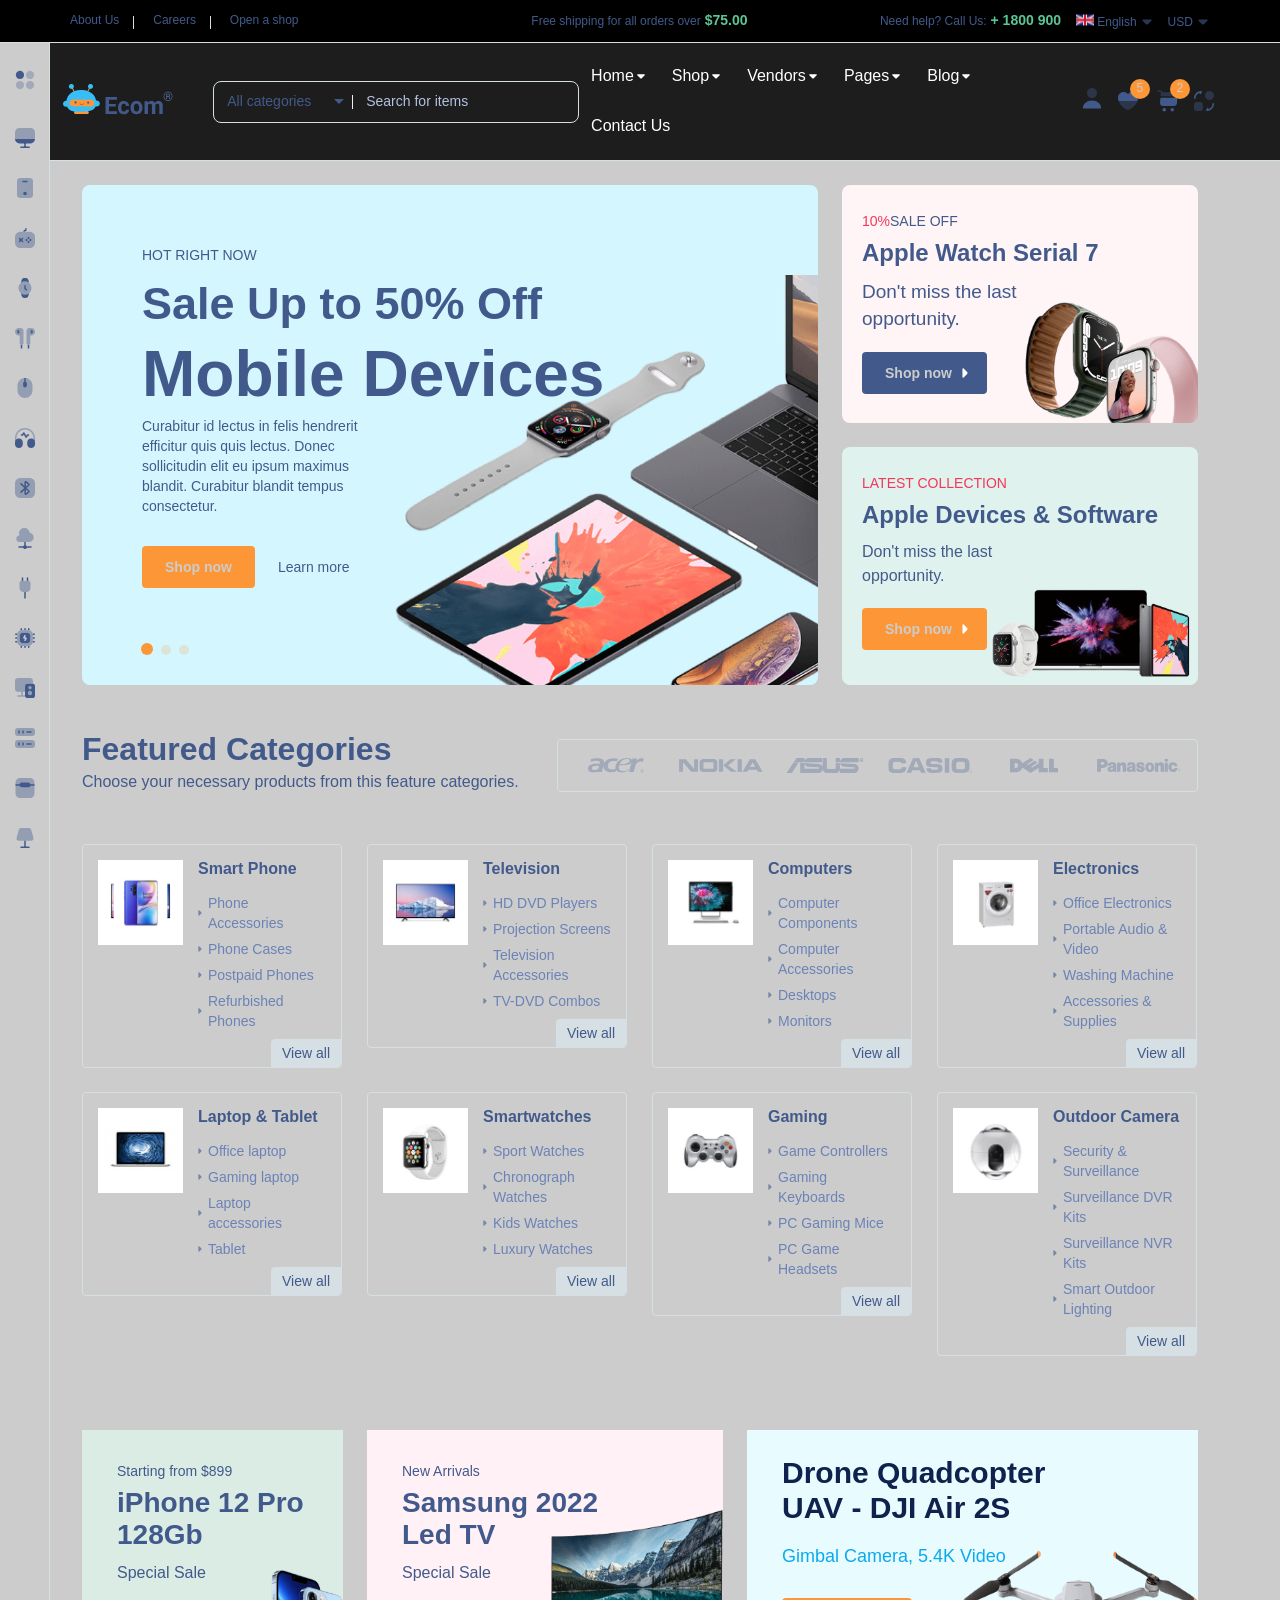
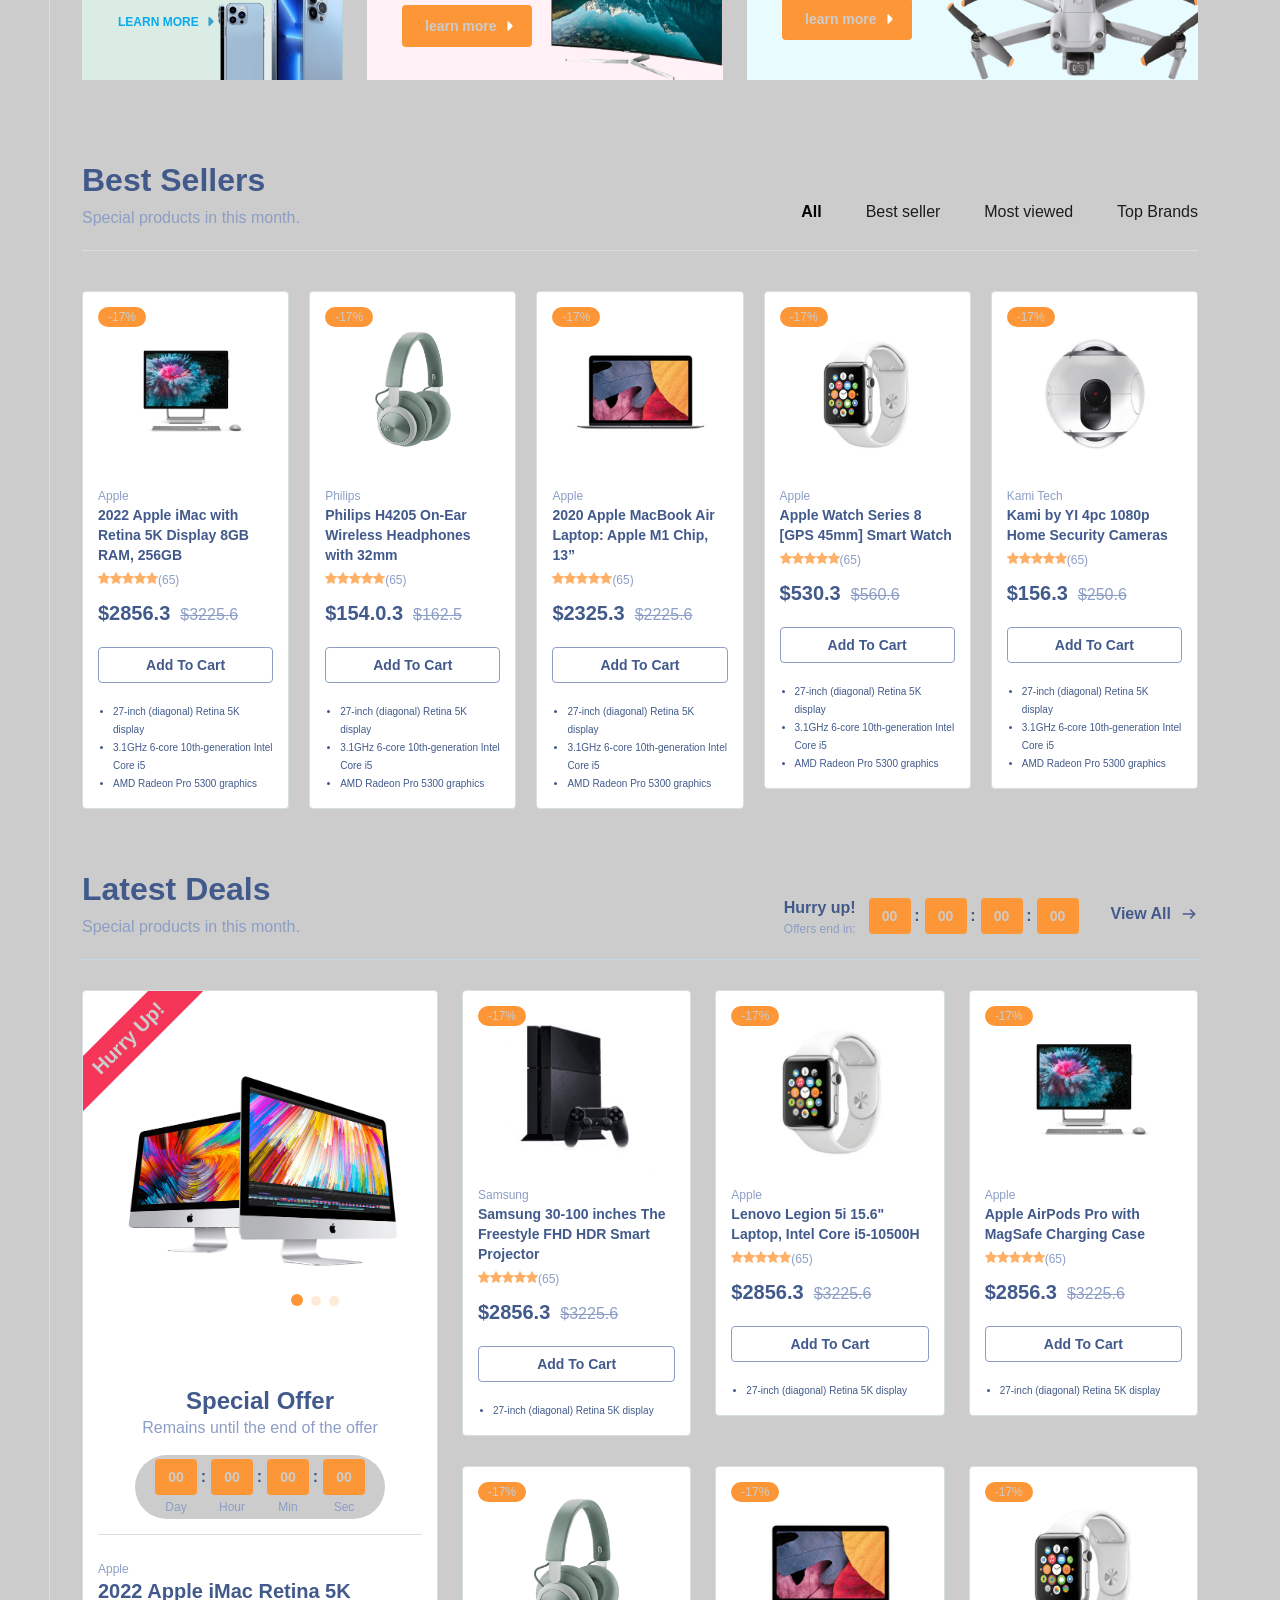
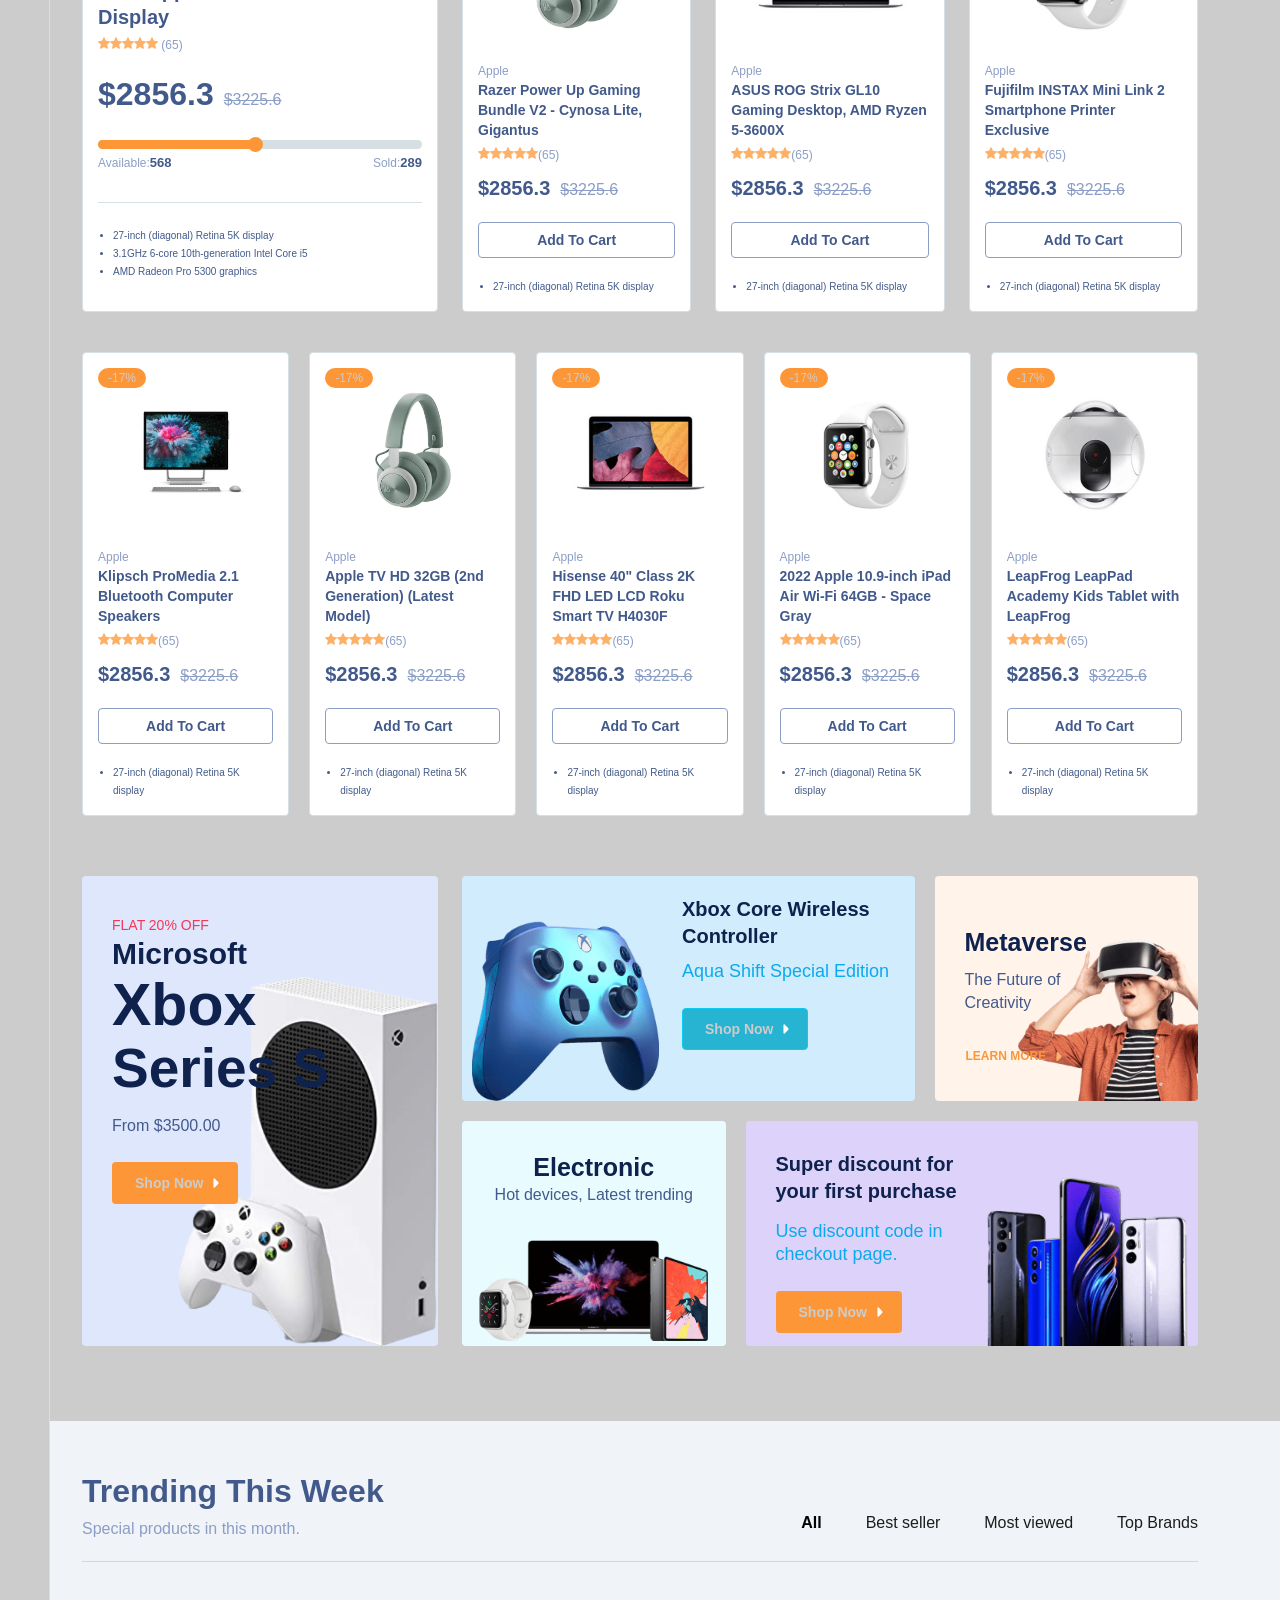
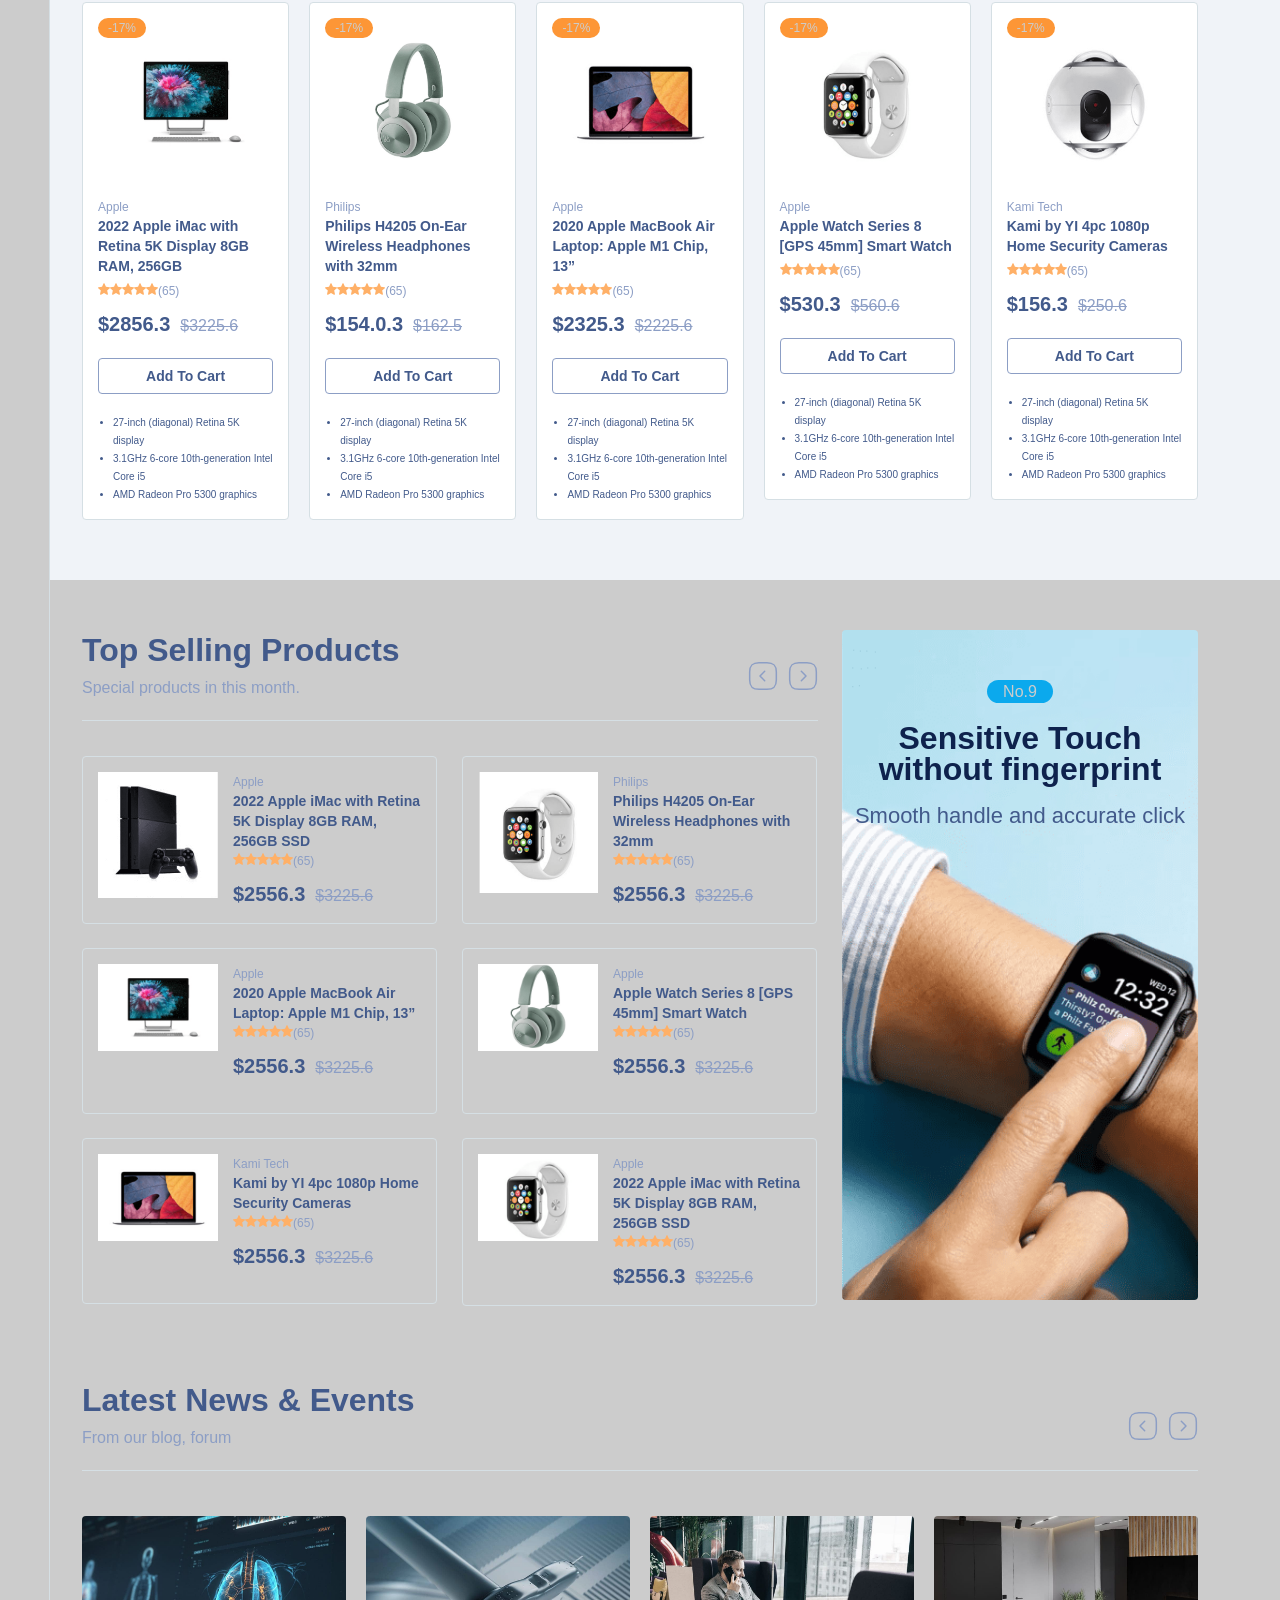
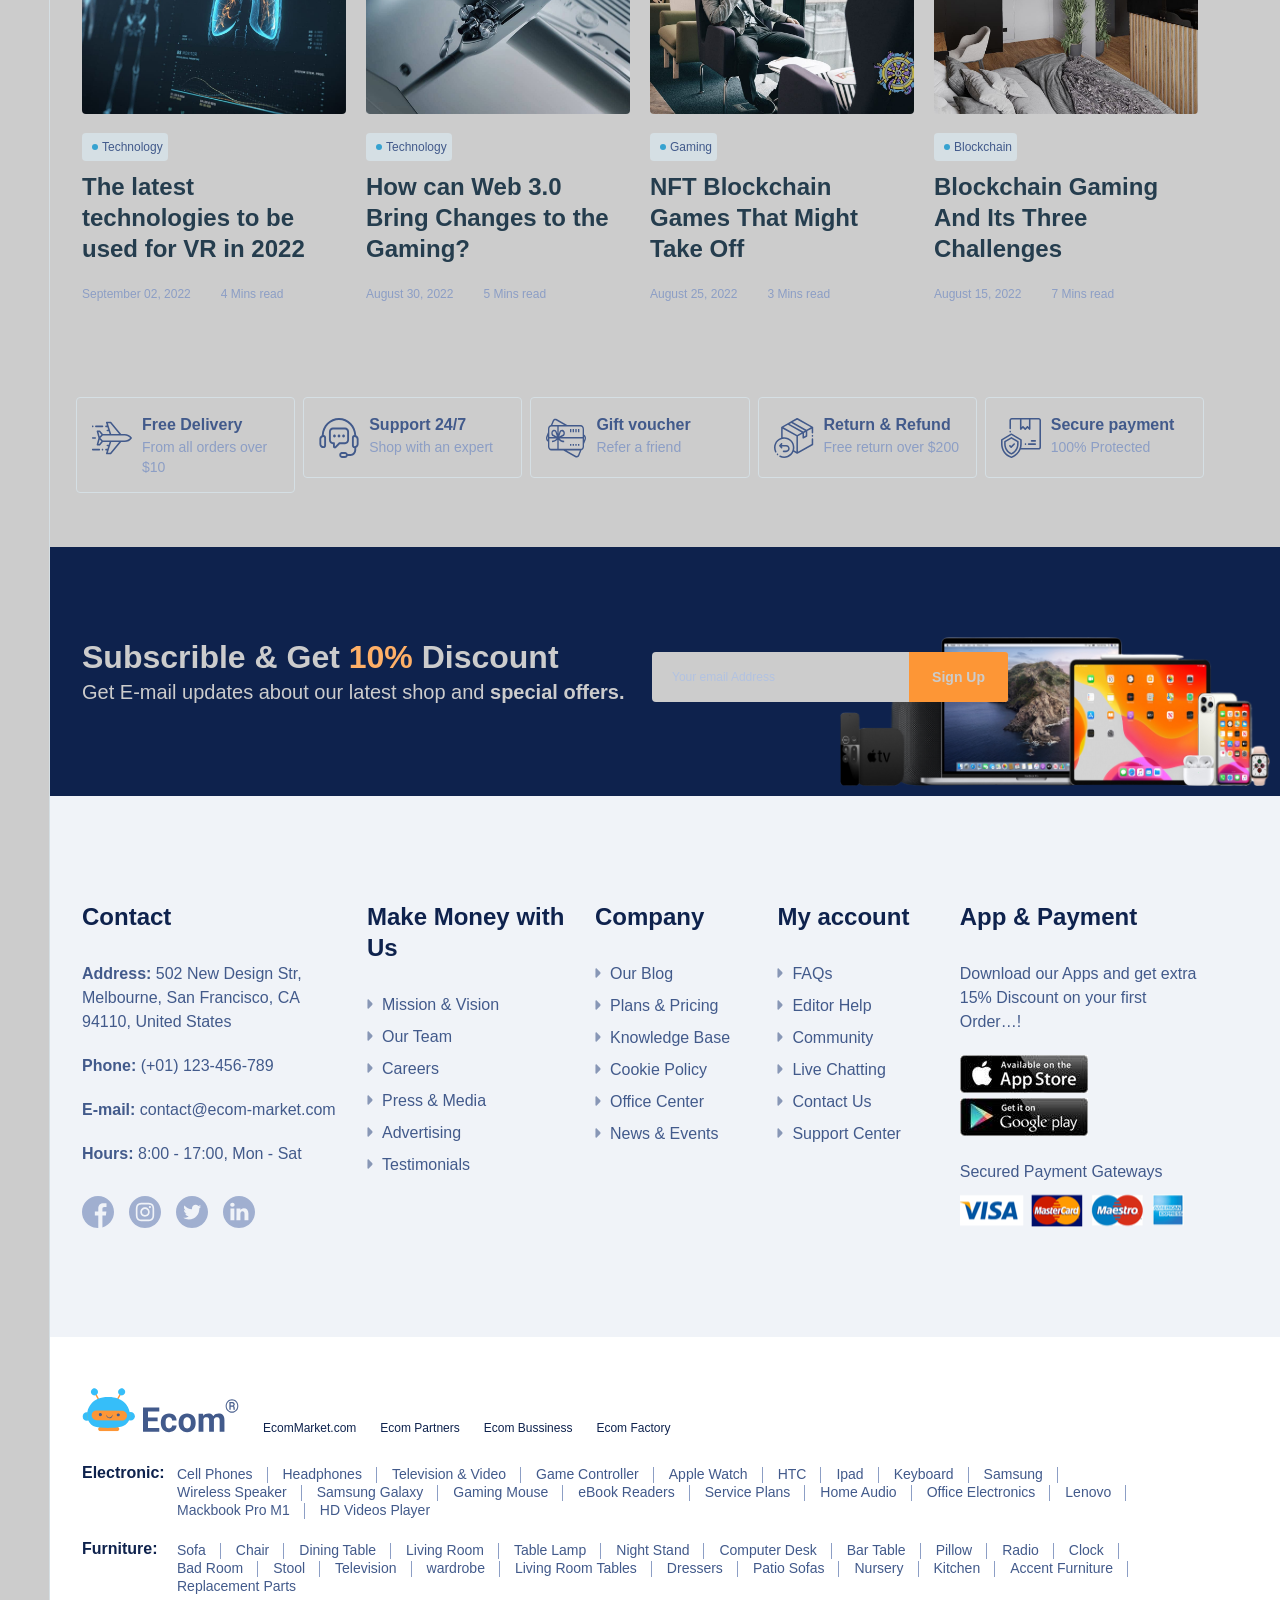
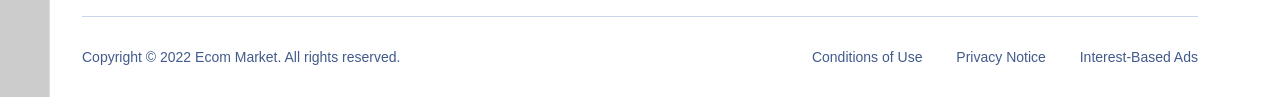
==== 1.HTML_Template_Frontend_LTR/index.html @ 340ec9aa "Cambios en el home" ====
<!DOCTYPE html>
<html lang="en">
  <head>
    <meta charset="UTF-8">
    <meta name="viewport" content="width=device-width, initial-scale=1, maximum-scale=1">
    <meta http-equiv="X-UA-Compatible" content="ie=edge">
    <meta name="msapplication-TileColor" content="#0E0E0E">
    <meta name="template-color" content="#0E0E0E">
    <meta name="description" content="Index page">
    <meta name="keywords" content="index, page">
    <meta name="author" content="">
    <link rel="shortcut icon" type="image/x-icon" href="assets/imgs/template/favicon.svg">
    <link href="assets/css/style.css?v=3.0.0" rel="stylesheet">
    <title>Ecom - Ecom Marketplace Template</title>
  </head>
  <body>
    <div id="preloader-active">
      <div class="preloader d-flex align-items-center justify-content-center">
        <div class="preloader-inner position-relative">
          <div class="text-center"><img class="mb-10" src="assets/imgs/template/favicon.svg" alt="Ecom">
            <div class="preloader-dots"></div>
          </div>
        </div>
      </div>
    </div>
    <div class="topbar">
      <div class="container-topbar">
        <div class="menu-topbar-left d-none d-xl-block">
          <ul class="nav-small">
            <li><a class="font-xs" href="page-about-us.html">About Us</a></li>
            <li><a class="font-xs" href="page-careers.html">Careers</a></li>
            <li><a class="font-xs" href="page-register.html">Open a shop</a></li>
          </ul>
        </div>
        <div class="info-topbar text-center d-none d-xl-block"><span class="font-xs color-brand-3">Free shipping for all orders over</span><span class="font-sm-bold color-success"> $75.00</span></div>
        <div class="menu-topbar-right"><span class="font-xs color-brand-3">Need help? Call Us:</span><span class="font-sm-bold color-success"> + 1800 900</span>
          <div class="dropdown dropdown-language">
            <button class="btn dropdown-toggle" id="dropdownPage" type="button" data-bs-toggle="dropdown" aria-expanded="true" data-bs-display="static"><span class="dropdown-right font-xs color-brand-3"><img src="assets/imgs/template/en.svg" alt="Ecom"> English</span></button>
            <ul class="dropdown-menu dropdown-menu-light" aria-labelledby="dropdownPage" data-bs-popper="static">
              <li><a class="dropdown-item" href="#"><img src="assets/imgs/template/flag-en.svg" alt="Ecom"> English</a></li>
              <li><a class="dropdown-item" href="#"><img src="assets/imgs/template/flag-fr.svg" alt="Ecom"> Français</a></li>
              <li><a class="dropdown-item" href="#"><img src="assets/imgs/template/flag-es.svg" alt="Ecom"> Español</a></li>
              <li><a class="dropdown-item" href="#"><img src="assets/imgs/template/flag-pt.svg" alt="Ecom"> Português</a></li>
              <li><a class="dropdown-item" href="#"><img src="assets/imgs/template/flag-cn.svg" alt="Ecom"> 中国人</a></li>
            </ul>
          </div>
          <div class="dropdown dropdown-language">
            <button class="btn dropdown-toggle" id="dropdownPage2" type="button" data-bs-toggle="dropdown" aria-expanded="true" data-bs-display="static"><span class="dropdown-right font-xs color-brand-3">USD</span></button>
            <ul class="dropdown-menu dropdown-menu-light dropdown-menu-end" aria-labelledby="dropdownPage2" data-bs-popper="static">
              <li><a class="dropdown-item active" href="#">USD</a></li>
              <li><a class="dropdown-item" href="#">EUR</a></li>
              <li><a class="dropdown-item" href="#">AUD</a></li>
              <li><a class="dropdown-item" href="#">SGP</a></li>
            </ul>
          </div>
        </div>
      </div>
    </div>
    <header class="header sticky-bar">
      <div class="container">
        <div class="main-header">
          <div class="header-left">
            <div class="header-logo"><a class="d-flex" href="index.html"><img alt="Ecom" src="assets/imgs/template/logo.svg"></a></div>
            <div class="header-search">
              <div class="box-header-search">
                <form class="form-search" method="post" action="#">
                  <div class="box-category">
                    <select class="select-active select2-hidden-accessible">
                      <option>All categories</option>
                      <option value="Computers Accessories">Computers Accessories</option>
                      <option value="Cell Phones">Cell Phones</option>
                      <option value="Gaming Gatgets">Gaming Gatgets</option>
                      <option value="Smart watches">Smart watches</option>
                      <option value="Wired Headphone">Wired Headphone</option>
                      <option value="Mouse &amp; Keyboard">Mouse Keyboard</option>
                      <option value="Headphone">Headphone</option>
                      <option value="Bluetooth devices">Bluetooth devices</option>
                      <option value="Cloud Software">Cloud Software</option>
                    </select>
                  </div>
                  <div class="box-keysearch">
                    <input class="form-control font-xs" type="text" value="" placeholder="Search for items">
                  </div>
                </form>
              </div>
            </div>
            <div class="header-nav">
              <nav class="nav-main-menu d-none d-xl-block">
                <ul class="main-menu">
                  <li class="has-children"><a class="active" href="index.html">Home</a>
                    <ul class="sub-menu two-col">
                      <li><a href="index.html">Homepage - 1</a></li>
                      <li><a href="index-2.html">Homepage - 2</a></li>
                      <li><a href="index-3.html">Homepage - 3</a></li>
                      <li><a href="index-4.html">Homepage - 4</a></li>
                      <li><a href="index-5.html">Homepage - 5</a></li>
                      <li><a href="index-6.html">Homepage - 6</a></li>
                      <li><a href="index-7.html">Homepage - 7</a></li>
                      <li><a href="index-8.html">Homepage - 8</a></li>
                      <li><a href="index-9.html">Homepage - 9</a></li>
                      <li><a href="index-10.html">Homepage - 10</a></li>
                    </ul>
                  </li>
                  <li class="has-children"><a href="shop-grid.html">Shop</a>
                    <ul class="sub-menu two-col">
                      <li><a href="shop-grid.html">Shop Grid</a></li>
                      <li><a href="shop-grid-2.html">Shop Grid 2</a></li>
                      <li><a href="shop-list.html">Shop list - Left sidebar</a></li>
                      <li><a href="shop-list-2.html">Shop list - Right sidebar</a></li>
                      <li><a href="shop-fullwidth.html">Shop Fullwidth</a></li>
                      <li><a href="shop-single-product.html">Single Product</a></li>
                      <li><a href="shop-single-product-2.html">Single Product 2</a></li>
                      <li><a href="shop-single-product-3.html">Single Product 3</a></li>
                      <li><a href="shop-single-product-4.html">Single Product 4</a></li>
                      <li><a href="shop-cart.html">Shop Cart</a></li>
                      <li><a href="shop-checkout.html">Shop Checkout</a></li>
                      <li><a href="shop-compare.html">Shop Compare</a></li>
                      <li><a href="shop-wishlist.html">Shop Wishlist</a></li>
                    </ul>
                  </li>
                  <li class="has-children"><a href="shop-vendor-list.html">Vendors</a>
                    <ul class="sub-menu">
                      <li><a href="shop-vendor-list.html">Vendors Listing</a></li>
                      <li><a href="shop-vendor-single.html">Vendor Single</a></li>
                    </ul>
                  </li>
                  <li class="has-children"><a href="#">Pages</a>
                    <ul class="sub-menu">
                      <li><a href="page-about-us.html">About Us</a></li>
                      <li><a href="page-contact.html">Contact Us</a></li>
                      <li><a href="page-careers.html">Careers</a></li>
                      <li><a href="page-term.html">Term and Condition</a></li>
                      <li><a href="page-register.html">Register</a></li>
                      <li><a href="page-login.html">Login</a></li>
                      <li><a href="page-404.html">Error 404</a></li>
                    </ul>
                  </li>
                  <li class="has-children"><a href="blog.html">Blog</a>
                    <ul class="sub-menu">
                      <li><a href="blog.html">Blog - No Sidebar</a></li>
                      <li><a href="blog-2.html">Blog - Right Sidebar</a></li>
                      <li><a href="blog-list.html">Blog List</a></li>
                      <li><a href="blog-big.html">Blog category big</a></li>
                      <li><a href="blog-single.html">Blog Single - Left sidebar</a></li>
                      <li><a href="blog-single-2.html">Blog Single - Right sidebar</a></li>
                      <li><a href="blog-single-3.html">Blog Single - No sidebar</a></li>
                    </ul>
                  </li>
                  <li><a href="page-contact.html">Contact Us</a></li>
                </ul>
              </nav>
              <div class="burger-icon burger-icon-white"><span class="burger-icon-top"></span><span class="burger-icon-mid"></span><span class="burger-icon-bottom"></span></div>
            </div>
            <div class="header-shop">
              <div class="d-inline-block box-dropdown-cart"><span class="font-lg icon-list icon-account"><span>Account</span></span>
                <div class="dropdown-account">
                  <ul>
                    <li><a href="page-account.html">My Account</a></li>
                    <li><a href="page-account.html">Order Tracking</a></li>
                    <li><a href="page-account.html">My Orders</a></li>
                    <li><a href="page-account.html">My Wishlist</a></li>
                    <li><a href="page-account.html">Setting</a></li>
                    <li><a href="page-login.html">Sign out</a></li>
                  </ul>
                </div>
              </div><a class="font-lg icon-list icon-wishlist" href="shop-wishlist.html"><span>Wishlist</span><span class="number-item font-xs">5</span></a>
              <div class="d-inline-block box-dropdown-cart"><span class="font-lg icon-list icon-cart"><span>Cart</span><span class="number-item font-xs">2</span></span>
                <div class="dropdown-cart">
                  <div class="item-cart mb-20">
                    <div class="cart-image"><img src="assets/imgs/page/homepage1/imgsp5.png" alt="Ecom"></div>
                    <div class="cart-info"><a class="font-sm-bold color-brand-3" href="shop-single-product.html">2022 Apple iMac with Retina 5K Display 8GB RAM, 256GB SSD</a>
                      <p><span class="color-brand-2 font-sm-bold">1 x $2856.4</span></p>
                    </div>
                  </div>
                  <div class="item-cart mb-20">
                    <div class="cart-image"><img src="assets/imgs/page/homepage1/imgsp4.png" alt="Ecom"></div>
                    <div class="cart-info"><a class="font-sm-bold color-brand-3" href="shop-single-product-2.html">2022 Apple iMac with Retina 5K Display 8GB RAM, 256GB SSD</a>
                      <p><span class="color-brand-2 font-sm-bold">1 x $2856.4</span></p>
                    </div>
                  </div>
                  <div class="border-bottom pt-0 mb-15"></div>
                  <div class="cart-total">
                    <div class="row">
                      <div class="col-6 text-start"><span class="font-md-bold color-brand-3">Total</span></div>
                      <div class="col-6"><span class="font-md-bold color-brand-1">$2586.3</span></div>
                    </div>
                    <div class="row mt-15">
                      <div class="col-6 text-start"><a class="btn btn-cart w-auto" href="shop-cart.html">View cart</a></div>
                      <div class="col-6"><a class="btn btn-buy w-auto" href="shop-checkout.html">Checkout</a></div>
                    </div>
                  </div>
                </div>
              </div><a class="font-lg icon-list icon-compare" href="shop-compare.html"><span>Compare</span></a>
            </div>
          </div>
        </div>
      </div>
    </header>
    <div class="mobile-header-active mobile-header-wrapper-style perfect-scrollbar">
      <div class="mobile-header-wrapper-inner">
        <div class="mobile-header-content-area">
          <div class="mobile-logo"><a class="d-flex" href="index.html"><img alt="Ecom" src="assets/imgs/template/logo.svg"></a></div>
          <div class="perfect-scroll">
            <div class="mobile-menu-wrap mobile-header-border">
              <nav class="mt-15">
                <ul class="mobile-menu font-heading">
                  <li class="has-children"><a class="active" href="index.html">Home</a>
                    <ul class="sub-menu">
                      <li><a href="index.html">Homepage - 1</a></li>
                      <li><a href="index-2.html">Homepage - 2</a></li>
                      <li><a href="index-3.html">Homepage - 3</a></li>
                      <li><a href="index-4.html">Homepage - 4</a></li>
                      <li><a href="index-5.html">Homepage - 5</a></li>
                      <li><a href="index-6.html">Homepage - 6</a></li>
                      <li><a href="index-7.html">Homepage - 7</a></li>
                      <li><a href="index-8.html">Homepage - 8</a></li>
                      <li><a href="index-9.html">Homepage - 9</a></li>
                      <li><a href="index-10.html">Homepage - 10</a></li>
                    </ul>
                  </li>
                  <li class="has-children"><a href="shop-grid.html">Shop</a>
                    <ul class="sub-menu">
                      <li><a href="shop-grid.html">Shop Grid</a></li>
                      <li><a href="shop-grid-2.html">Shop Grid 2</a></li>
                      <li><a href="shop-list.html">Shop List</a></li>
                      <li><a href="shop-list-2.html">Shop List 2</a></li>
                      <li><a href="shop-fullwidth.html">Shop Fullwidth</a></li>
                      <li><a href="shop-single-product.html">Single Product</a></li>
                      <li><a href="shop-single-product-2.html">Single Product 2</a></li>
                      <li><a href="shop-single-product-3.html">Single Product 3</a></li>
                      <li><a href="shop-single-product-4.html">Single Product 4</a></li>
                      <li><a href="shop-cart.html">Shop Cart</a></li>
                      <li><a href="shop-checkout.html">Shop Checkout</a></li>
                      <li><a href="shop-compare.html">Shop Compare</a></li>
                      <li><a href="shop-wishlist.html">Shop Wishlist</a></li>
                    </ul>
                  </li>
                  <li class="has-children"><a href="shop-vendor-list.html">Vendors</a>
                    <ul class="sub-menu">
                      <li><a href="shop-vendor-list.html">Vendors Listing</a></li>
                      <li><a href="shop-vendor-single.html">Vendor Single</a></li>
                    </ul>
                  </li>
                  <li class="has-children"><a href="#">Pages</a>
                    <ul class="sub-menu">
                      <li><a href="page-about-us.html">About Us</a></li>
                      <li><a href="page-contact.html">Contact Us</a></li>
                      <li><a href="page-careers.html">Careers</a></li>
                      <li><a href="page-term.html">Term and Condition</a></li>
                      <li><a href="page-register.html">Register</a></li>
                      <li><a href="page-login.html">Login</a></li>
                      <li><a href="page-404.html">Error 404</a></li>
                    </ul>
                  </li>
                  <li class="has-children"><a href="blog.html">Blog</a>
                    <ul class="sub-menu">
                      <li><a href="blog.html">Blog Grid</a></li>
                      <li><a href="blog-2.html">Blog Grid 2</a></li>
                      <li><a href="blog-list.html">Blog List</a></li>
                      <li><a href="blog-big.html">Blog Big</a></li>
                      <li><a href="blog-single.html">Blog Single - Left sidebar</a></li>
                      <li><a href="blog-single-2.html">Blog Single - Right sidebar</a></li>
                      <li><a href="blog-single-3.html">Blog Single - No sidebar</a></li>
                    </ul>
                  </li>
                  <li><a href="page-contact.html">Contact</a></li>
                </ul>
              </nav>
            </div>
            <div class="mobile-account">
              <div class="mobile-header-top">
                <div class="user-account"><a href="page-account.html"><img src="assets/imgs/template/ava_1.png" alt="Ecom"></a>
                  <div class="content">
                    <h6 class="user-name">Hello<span class="text-brand"> Steven !</span></h6>
                    <p class="font-xs text-muted">You have 3 new messages</p>
                  </div>
                </div>
              </div>
              <ul class="mobile-menu">
                <li><a href="page-account.html">My Account</a></li>
                <li><a href="page-account.html">Order Tracking</a></li>
                <li><a href="page-account.html">My Orders</a></li>
                <li><a href="page-account.html">My Wishlist</a></li>
                <li><a href="page-account.html">Setting</a></li>
                <li><a href="page-login.html">Sign out</a></li>
              </ul>
            </div>
            <div class="mobile-banner">
              <div class="bg-5 block-iphone"><span class="color-brand-3 font-sm-lh32">Starting from $899</span>
                <h3 class="font-xl mb-10">iPhone 12 Pro 128Gb</h3>
                <p class="font-base color-brand-3 mb-10">Special Sale</p><a class="btn btn-arrow" href="shop-grid.html">learn more</a>
              </div>
            </div>
            <div class="site-copyright color-gray-400 mt-30">Copyright 2022 &copy; Ecom - Marketplace Template.<br>Designed by<a href="http://alithemes.com" target="_blank">&nbsp; AliThemes</a></div>
          </div>
        </div>
      </div>
    </div>
    <div class="sidebar-left"><a class="btn btn-open" href="#"></a>
      <ul class="menu-icons hidden">
        <li><a href="javascript:void(0)"><img src="assets/imgs/template/monitor.svg" alt="Ecom"></a></li>
        <li><a href="javascript:void(0)"><img src="assets/imgs/template/mobile.svg" alt="Ecom"></a></li>
        <li><a href="#"><img src="assets/imgs/template/game.svg" alt="Ecom"></a></li>
        <li><a href="#"><img src="assets/imgs/template/clock.svg" alt="Ecom"></a></li>
        <li><a href="#"><img src="assets/imgs/template/airpod.svg" alt="Ecom"></a></li>
        <li><a href="#"><img src="assets/imgs/template/airpods.svg" alt="Ecom"></a></li>
        <li><a href="#"><img src="assets/imgs/template/mouse.svg" alt="Ecom"></a></li>
        <li><a href="#"><img src="assets/imgs/template/music-play.svg" alt="Ecom"></a></li>
        <li><a href="#"><img src="assets/imgs/template/bluetooth.svg" alt="Ecom"></a></li>
        <li><a href="#"><img src="assets/imgs/template/clound.svg" alt="Ecom"></a></li>
        <li><a href="#"><img src="assets/imgs/template/electricity.svg" alt="Ecom"></a></li>
        <li><a href="#"><img src="assets/imgs/template/cpu.svg" alt="Ecom"></a></li>
        <li><a href="#"><img src="assets/imgs/template/devices.svg" alt="Ecom"></a></li>
        <li><a href="#"><img src="assets/imgs/template/driver.svg" alt="Ecom"></a></li>
        <li><a href="#"><img src="assets/imgs/template/lamp.svg" alt="Ecom"></a></li>
      </ul>
      <ul class="menu-texts menu-close">
        <li class="has-children"><a href="shop-grid-2.html"><span class="img-link"><img src="assets/imgs/template/monitor.svg" alt="Ecom"></span><span class="text-link">Computers &amp; Accessories</span></a>
          <ul class="sub-menu">
            <li><a href="shop-grid.html">Computer Accessories</a></li>
            <li><a href="shop-grid.html">Computer Cases</a></li>
            <li><a href="shop-grid.html">Laptop</a></li>
            <li><a href="shop-grid.html">HDD</a></li>
            <li><a href="shop-grid.html">RAM</a></li>
            <li><a href="shop-grid.html">Headphone</a></li>
          </ul>
        </li>
        <li class="has-children"><a href="#"><span class="img-link"><img src="assets/imgs/template/mobile.svg" alt="Ecom"></span><span class="text-link">Cell Phones</span></a>
          <ul class="sub-menu">
            <li><a href="shop-grid.html">Phone Accessories</a></li>
            <li><a href="shop-grid.html">Phone Cases</a></li>
            <li><a href="shop-grid.html">Postpaid Phones</a></li>
            <li><a href="shop-grid.html">Unlocked Phones</a></li>
            <li><a href="shop-grid.html">Prepaid Phones</a></li>
            <li><a href="shop-grid.html">Prepaid Plans</a></li>
            <li><a href="shop-grid.html">Refurbished Phones</a></li>
            <li><a href="shop-grid.html">Straight Talk</a></li>
            <li><a href="shop-grid.html">iPhone</a></li>
            <li><a href="shop-grid.html">Samsung Galaxy</a></li>
            <li><a href="shop-grid.html">Samsung Galaxy</a></li>
            <li><a href="shop-grid.html">Samsung Galaxy</a></li>
            <li><a href="shop-grid.html">Samsung Galaxy</a></li>
            <li><a href="shop-grid.html">Samsung Galaxy</a></li>
          </ul>
        </li>
        <li class="has-children"><a href="shop-grid.html"><span class="img-link"><img src="assets/imgs/template/game.svg" alt="Ecom"></span><span class="text-link">Gaming Gatgets</span></a>
          <ul class="sub-menu">
            <li><a href="shop-grid.html">Wireless Routers</a></li>
            <li><a href="shop-grid.html">Cool New Gadgets</a></li>
            <li><a href="shop-grid.html">Tech and Gadgets</a></li>
            <li><a href="shop-grid.html">Geek Gifts and Gadgets</a></li>
            <li><a href="shop-grid.html">Xbox Accessories</a></li>
            <li><a href="shop-grid.html">PlayStation Accessories</a></li>
          </ul>
        </li>
        <li class="has-children"><a href="shop-grid.html"><span class="img-link"><img src="assets/imgs/template/clock.svg" alt="Ecom"></span><span class="text-link">Smart watches</span></a>
          <ul class="sub-menu">
            <li><a href="shop-grid.html">Smart Watches</a></li>
            <li><a href="shop-grid.html">Fashion Smart Watches</a></li>
            <li><a href="shop-grid.html">Smart Bracelets</a></li>
            <li><a href="shop-grid.html">Pocket Watches</a></li>
            <li><a href="shop-grid.html">Smart Rings</a></li>
            <li><a href="shop-grid.html">Other Watches</a></li>
          </ul>
        </li>
        <li class="has-children"><a href="shop-grid.html"><span class="img-link"><img src="assets/imgs/template/airpods.svg" alt="Ecom"></span><span class="text-link">Wired Headphone</span></a>
          <ul class="sub-menu">
            <li><a href="shop-grid.html">On-Ear Headphones</a></li>
            <li><a href="shop-grid.html">Earbud & In-Ear</a></li>
            <li><a href="shop-grid.html">DJ Headphones</a></li>
            <li><a href="shop-grid.html">PC Accessories</a></li>
            <li><a href="shop-grid.html">PC Game Headsets</a></li>
          </ul>
        </li>
        <li class="has-children"><a href="shop-grid.html"><span class="img-link"><img src="assets/imgs/template/mouse.svg" alt="Ecom"></span><span class="text-link">Mouse &amp; Keyboard</span></a>
          <ul class="sub-menu">
            <li><a href="shop-grid.html">Logitech</a></li>
            <li><a href="shop-grid.html">Redragon</a></li>
            <li><a href="shop-grid.html">Amazon Basics</a></li>
            <li><a href="shop-grid.html">Microsoft</a></li>
            <li><a href="shop-grid.html">MageGee</a></li>
          </ul>
        </li>
        <li class="has-children"><a href="shop-grid.html"><span class="img-link"><img src="assets/imgs/template/music-play.svg" alt="Ecom"></span><span class="text-link">Headphone</span></a>
          <ul class="sub-menu">
            <li><a href="shop-grid.html">Car Audio Systems</a></li>
            <li><a href="shop-grid.html">Cellphones</a></li>
            <li><a href="shop-grid.html">Desktops</a></li>
            <li><a href="shop-grid.html">Gaming Consoles</a></li>
            <li><a href="shop-grid.html">Telephones</a></li>
          </ul>
        </li>
        <li class="has-children"><a href="shop-grid.html"><span class="img-link"><img src="assets/imgs/template/bluetooth.svg" alt="Ecom"></span><span class="text-link">Bluetooth devices</span></a>
          <ul class="sub-menu">
            <li><a href="shop-grid.html">Player Accessories</a></li>
            <li><a href="shop-grid.html">Computer Accessories</a></li>
            <li><a href="shop-grid.html">Speakers & Audio</a></li>
            <li><a href="shop-grid.html">Computer Networking</a></li>
            <li><a href="shop-grid.html">Movies & Films</a></li>
          </ul>
        </li>
        <li class="has-children"><a href="shop-grid.html"><span class="img-link"><img src="assets/imgs/template/clound.svg" alt="Ecom"></span><span class="text-link">Cloud Software</span></a>
          <ul class="sub-menu">
            <li><a href="shop-grid.html">Android</a></li>
            <li><a href="shop-grid.html">Linux & Unix</a></li>
            <li><a href="shop-grid.html">Macintosh</a></li>
            <li><a href="shop-grid.html">Windows</a></li>
            <li><a href="shop-grid.html">iPhone & iOS</a></li>
          </ul>
        </li>
        <li class="has-children"><a href="shop-grid.html"><span class="img-link"><img src="assets/imgs/template/electricity.svg" alt="Ecom"></span><span class="text-link">Electric accessories</span></a>
          <ul class="sub-menu">
            <li><a href="shop-grid.html">Antenna Toppers</a></li>
            <li><a href="shop-grid.html">Automotive Body Armor</a></li>
            <li><a href="shop-grid.html">Power Inverter</a></li>
            <li><a href="shop-grid.html">Gas Tank Doors</a></li>
            <li><a href="shop-grid.html">Hood Scoops & Vents</a></li>
          </ul>
        </li>
        <li class="has-children"><a href="shop-grid.html"><span class="img-link"><img src="assets/imgs/template/cpu.svg" alt="Ecom"></span><span class="text-link">Mainboard &amp; CPU</span></a>
          <ul class="sub-menu">
            <li><a href="shop-grid.html">Computer CPU Processors</a></li>
            <li><a href="shop-grid.html">Internal Fans & Cooling</a></li>
            <li><a href="shop-grid.html">Graphics Cards</a></li>
            <li><a href="shop-grid.html">Network I/O Port Cards</a></li>
            <li><a href="shop-grid.html">Internal Memory Card</a></li>
          </ul>
        </li>
        <li class="has-children"><a href="shop-grid.html"><span class="img-link"><img src="assets/imgs/template/devices.svg" alt="Ecom"></span><span class="text-link">Desktop PC</span></a>
          <ul class="sub-menu">
            <li><a href="shop-grid.html">Graphic PC</a></li>
            <li><a href="shop-grid.html">Office PC</a></li>
            <li><a href="shop-grid.html">Gaming PC</a></li>
            <li><a href="shop-grid.html">Server</a></li>
          </ul>
        </li>
        <li class="has-children"><a href="shop-grid.html"><span class="img-link"><img src="assets/imgs/template/driver.svg" alt="Ecom"></span><span class="text-link">Speaker</span></a>
          <ul class="sub-menu">
            <li><a href="shop-grid.html">JBL</a></li>
            <li><a href="shop-grid.html">Anker</a></li>
            <li><a href="shop-grid.html">Pyle</a></li>
            <li><a href="shop-grid.html">Bose</a></li>
            <li><a href="shop-grid.html">Logitech</a></li>
          </ul>
        </li>
        <li class="has-children"><a href="shop-grid.html"><span class="img-link"><img src="assets/imgs/template/airpod.svg" alt="Ecom"></span><span class="text-link">Bluetooth Headphone</span></a>
          <ul class="sub-menu">
            <li><a href="shop-grid.html">On-Ear Headphones</a></li>
            <li><a href="shop-grid.html">In-Ear Headphones</a></li>
            <li><a href="shop-grid.html">Earbud</a></li>
            <li><a href="shop-grid.html">Over-Ear Headphones</a></li>
            <li><a href="shop-grid.html">Other</a></li>
          </ul>
        </li>
        <li class="has-children"><a href="shop-grid.html"><span class="img-link"><img src="assets/imgs/template/lamp.svg" alt="Ecom"></span><span class="text-link">Computer Decor</span></a>
          <ul class="sub-menu">
            <li><a href="shop-grid.html">Copyholders</a></li>
            <li><a href="shop-grid.html">Office Bookends</a></li>
            <li><a href="shop-grid.html">Business Card Holders</a></li>
            <li><a href="shop-grid.html">Lap Desks</a></li>
            <li><a href="shop-grid.html">Mouse Pads</a></li>
          </ul>
        </li>
      </ul>
    </div>
    <div class="mobile-header-active mobile-header-wrapper-style perfect-scrollbar">
      <div class="mobile-header-wrapper-inner">
        <div class="mobile-header-content-area">
          <div class="mobile-logo"><a class="d-flex" href="index.html"><img alt="Ecom" src="assets/imgs/template/logo.svg"></a></div>
          <div class="perfect-scroll">
            <div class="mobile-menu-wrap mobile-header-border">
              <nav class="mt-15">
                <ul class="mobile-menu font-heading">
                  <li class="has-children"><a class="active" href="index.html">Home</a>
                    <ul class="sub-menu">
                      <li><a href="index.html">Homepage - 1</a></li>
                      <li><a href="index-2.html">Homepage - 2</a></li>
                      <li><a href="index-3.html">Homepage - 3</a></li>
                      <li><a href="index-4.html">Homepage - 4</a></li>
                      <li><a href="index-5.html">Homepage - 5</a></li>
                      <li><a href="index-6.html">Homepage - 6</a></li>
                      <li><a href="index-7.html">Homepage - 7</a></li>
                      <li><a href="index-8.html">Homepage - 8</a></li>
                      <li><a href="index-9.html">Homepage - 9</a></li>
                      <li><a href="index-10.html">Homepage - 10</a></li>
                    </ul>
                  </li>
                  <li class="has-children"><a href="shop-grid.html">Shop</a>
                    <ul class="sub-menu">
                      <li><a href="shop-grid.html">Shop Grid</a></li>
                      <li><a href="shop-grid-2.html">Shop Grid 2</a></li>
                      <li><a href="shop-list.html">Shop List</a></li>
                      <li><a href="shop-list-2.html">Shop List 2</a></li>
                      <li><a href="shop-fullwidth.html">Shop Fullwidth</a></li>
                      <li><a href="shop-single-product.html">Single Product</a></li>
                      <li><a href="shop-single-product-2.html">Single Product 2</a></li>
                      <li><a href="shop-single-product-3.html">Single Product 3</a></li>
                      <li><a href="shop-single-product-4.html">Single Product 4</a></li>
                      <li><a href="shop-cart.html">Shop Cart</a></li>
                      <li><a href="shop-checkout.html">Shop Checkout</a></li>
                      <li><a href="shop-compare.html">Shop Compare</a></li>
                      <li><a href="shop-wishlist.html">Shop Wishlist</a></li>
                    </ul>
                  </li>
                  <li class="has-children"><a href="shop-vendor-list.html">Vendors</a>
                    <ul class="sub-menu">
                      <li><a href="shop-vendor-list.html">Vendors Listing</a></li>
                      <li><a href="shop-vendor-single.html">Vendor Single</a></li>
                    </ul>
                  </li>
                  <li class="has-children"><a href="#">Pages</a>
                    <ul class="sub-menu">
                      <li><a href="page-about-us.html">About Us</a></li>
                      <li><a href="page-contact.html">Contact Us</a></li>
                      <li><a href="page-careers.html">Careers</a></li>
                      <li><a href="page-term.html">Term and Condition</a></li>
                      <li><a href="page-register.html">Register</a></li>
                      <li><a href="page-login.html">Login</a></li>
                      <li><a href="page-404.html">Error 404</a></li>
                    </ul>
                  </li>
                  <li class="has-children"><a href="blog.html">Blog</a>
                    <ul class="sub-menu">
                      <li><a href="blog.html">Blog Grid</a></li>
                      <li><a href="blog-2.html">Blog Grid 2</a></li>
                      <li><a href="blog-list.html">Blog List</a></li>
                      <li><a href="blog-big.html">Blog Big</a></li>
                      <li><a href="blog-single.html">Blog Single - Left sidebar</a></li>
                      <li><a href="blog-single-2.html">Blog Single - Right sidebar</a></li>
                      <li><a href="blog-single-3.html">Blog Single - No sidebar</a></li>
                    </ul>
                  </li>
                  <li><a href="page-contact.html">Contact</a></li>
                </ul>
              </nav>
            </div>
            <div class="mobile-account">
              <div class="mobile-header-top">
                <div class="user-account"><a href="page-account.html"><img src="assets/imgs/template/ava_1.png" alt="Ecom"></a>
                  <div class="content">
                    <h6 class="user-name">Hello<span class="text-brand"> Steven !</span></h6>
                    <p class="font-xs text-muted">You have 3 new messages</p>
                  </div>
                </div>
              </div>
              <ul class="mobile-menu">
                <li><a href="page-account.html">My Account</a></li>
                <li><a href="page-account.html">Order Tracking</a></li>
                <li><a href="page-account.html">My Orders</a></li>
                <li><a href="page-account.html">My Wishlist</a></li>
                <li><a href="page-account.html">Setting</a></li>
                <li><a href="page-login.html">Sign out</a></li>
              </ul>
            </div>
            <div class="mobile-banner">
              <div class="bg-5 block-iphone"><span class="color-brand-3 font-sm-lh32">Starting from $899</span>
                <h3 class="font-xl mb-10">iPhone 12 Pro 128Gb</h3>
                <p class="font-base color-brand-3 mb-10">Special Sale</p><a class="btn btn-arrow" href="shop-grid.html">learn more</a>
              </div>
            </div>
            <div class="site-copyright color-gray-400 mt-30">Copyright 2022 &copy; Ecom - Marketplace Template.<br>Designed by<a href="http://alithemes.com" target="_blank">&nbsp; AliThemes</a></div>
          </div>
        </div>
      </div>
    </div>
    <main class="main">
      <section class="section-box">
        <div class="banner-hero banner-1">
          <div class="container">
            <div class="row">
              <div class="col-lg-8">
                <div class="box-swiper">
                  <div class="swiper-container swiper-group-1">
                    <div class="swiper-wrapper">
                      <div class="swiper-slide">
                        <div class="banner-big bg-11" style="background-image: url(assets/imgs/page/homepage1/banner.png)"><span class="font-sm text-uppercase">Hot Right Now</span>
                          <h2 class="mt-10">Sale Up to 50% Off</h2>
                          <h1>Mobile Devices</h1>
                          <div class="row">
                            <div class="col-lg-5 col-md-7 col-sm-12">
                              <p class="font-sm color-brand-3">Curabitur id lectus in felis hendrerit efficitur quis quis lectus. Donec sollicitudin elit eu ipsum maximus blandit. Curabitur blandit tempus consectetur.</p>
                            </div>
                          </div>
                          <div class="mt-30"><a class="btn btn-brand-2" href="shop-grid.html">Shop now</a><a class="btn btn-link" href="shop-grid.html">Learn more</a></div>
                        </div>
                      </div>
                      <div class="swiper-slide">
                        <div class="banner-big bg-11-2" style="background-image: url(assets/imgs/page/homepage1/banner-hero-2.png)"><span class="font-sm text-uppercase">Trending Now</span>
                          <h2 class="mt-10">Big Sale 25%</h2>
                          <h1>Laptop & PC</h1>
                          <div class="row">
                            <div class="col-lg-5 col-md-7 col-sm-12">
                              <p class="font-sm color-brand-3">Curabitur id lectus in felis hendrerit efficitur quis quis lectus. Donec sollicitudin elit eu ipsum maximus blandit. Curabitur blandit tempus consectetur.</p>
                            </div>
                          </div>
                          <div class="mt-30"><a class="btn btn-brand-2" href="shop-grid.html">Shop now</a><a class="btn btn-link" href="shop-grid.html">Learn more</a></div>
                        </div>
                      </div>
                      <div class="swiper-slide">
                        <div class="banner-big bg-11-3" style="background-image: url(assets/imgs/page/homepage1/banner-hero-3.png)"><span class="font-sm text-uppercase">Top Sale This Month</span>
                          <h2 class="mt-10">Hot Collection</h2>
                          <h1>Virtual glasses</h1>
                          <div class="row">
                            <div class="col-lg-5 col-md-7 col-sm-12">
                              <p class="font-sm color-brand-3">Curabitur id lectus in felis hendrerit efficitur quis quis lectus. Donec sollicitudin elit eu ipsum maximus blandit. Curabitur blandit tempus consectetur.</p>
                            </div>
                          </div>
                          <div class="mt-30"><a class="btn btn-brand-2" href="shop-grid.html">Shop now</a><a class="btn btn-link" href="shop-grid.html">Learn more</a></div>
                        </div>
                      </div>
                    </div>
                    <div class="swiper-pagination swiper-pagination-1"></div>
                  </div>
                </div>
              </div>
              <div class="col-lg-4">
                <div class="row">
                  <div class="col-lg-12 col-md-6 col-sm-12">
                    <div class="banner-small banner-small-1 bg-13"><span class="color-danger text-uppercase font-sm-lh32">10%<span class="color-brand-3">Sale Off</span></span>
                      <h4 class="mb-10">Apple Watch Serial 7</h4>
                      <p class="color-brand-3 font-desc">Don&apos;t miss the last<br class="d-none d-lg-block"> opportunity.</p>
                      <div class="mt-20"><a class="btn btn-brand-3 btn-arrow-right" href="shop-grid.html">Shop now</a></div>
                    </div>
                  </div>
                  <div class="col-lg-12 col-md-6 col-sm-12">
                    <div class="banner-small banner-small-2 bg-14"><span class="color-danger text-uppercase font-sm-lh32">LATEST COLLECTION</span>
                      <h4 class="mb-10">Apple Devices &amp; Software</h4>
                      <p class="color-brand-3 font-md">Don&apos;t miss the last<br class="d-none d-lg-block"> opportunity.</p>
                      <div class="mt-20"><a class="btn btn-brand-2 btn-arrow-right" href="shop-grid.html">Shop now</a></div>
                    </div>
                  </div>
                </div>
              </div>
            </div>
          </div>
        </div>
      </section>
      <section class="section-box">
        <div class="container">
          <div class="row">
            <div class="col-lg-5">
              <h3>Featured Categories</h3>
              <p class="font-base">Choose your necessary products from this feature categories.</p>
            </div>
            <div class="col-lg-7">
              <div class="list-brands">
                <div class="box-swiper">
                  <div class="swiper-container swiper-group-7">
                    <div class="swiper-wrapper">
                      <div class="swiper-slide"><a href="shop-grid.html"><img src="assets/imgs/slider/logo/acer.svg" alt="Ecom"></a></div>
                      <div class="swiper-slide"><a href="shop-grid.html"><img src="assets/imgs/slider/logo/nokia.svg" alt="Ecom"></a></div>
                      <div class="swiper-slide"><a href="shop-grid.html"><img src="assets/imgs/slider/logo/assus.svg" alt="Ecom"></a></div>
                      <div class="swiper-slide"><a href="shop-grid.html"><img src="assets/imgs/slider/logo/casio.svg" alt="Ecom"></a></div>
                      <div class="swiper-slide"><a href="shop-grid.html"><img src="assets/imgs/slider/logo/dell.svg" alt="Ecom"></a></div>
                      <div class="swiper-slide"><a href="shop-grid.html"><img src="assets/imgs/slider/logo/panasonic.svg" alt="Ecom"></a></div>
                      <div class="swiper-slide"><a href="shop-grid.html"><img src="assets/imgs/slider/logo/vaio.svg" alt="Ecom"></a></div>
                    </div>
                  </div>
                </div>
              </div>
            </div>
          </div>
          <div class="mt-50">
            <div class="row">
              <div class="col-xl-3 col-lg-6 col-md-6 col-sm-12 col-12">
                <div class="card-grid-style-2 card-grid-style-2-small hover-up">
                  <div class="image-box"><a href="shop-grid.html"><img src="assets/imgs/page/homepage1/smartphone.png" alt="Ecom"></a></div>
                  <div class="info-right"><a class="color-brand-3 font-sm-bold" href="shop-grid.html">
                      <h6>Smart Phone</h6></a>
                    <ul class="list-links-disc">
                      <li><a class="font-sm" href="shop-grid.html">Phone Accessories</a></li>
                      <li><a class="font-sm" href="shop-grid.html">Phone Cases</a></li>
                      <li><a class="font-sm" href="shop-grid.html">Postpaid Phones</a></li>
                      <li><a class="font-sm" href="shop-grid.html">Refurbished Phones</a></li>
                    </ul><a class="btn btn-gray-abs" href="shop-grid.html">View all</a>
                  </div>
                </div>
              </div>
              <div class="col-xl-3 col-lg-6 col-md-6 col-sm-12 col-12">
                <div class="card-grid-style-2 card-grid-style-2-small hover-up">
                  <div class="image-box"><a href="shop-grid.html"><img src="assets/imgs/page/homepage1/television.png" alt="Ecom"></a></div>
                  <div class="info-right"><a class="color-brand-3 font-sm-bold" href="shop-grid.html">
                      <h6>Television</h6></a>
                    <ul class="list-links-disc">
                      <li><a class="font-sm" href="shop-grid.html">HD DVD Players</a></li>
                      <li><a class="font-sm" href="shop-grid.html">Projection Screens</a></li>
                      <li><a class="font-sm" href="shop-grid.html">Television Accessories</a></li>
                      <li><a class="font-sm" href="shop-grid.html">TV-DVD Combos</a></li>
                    </ul><a class="btn btn-gray-abs" href="shop-grid.html">View all</a>
                  </div>
                </div>
              </div>
              <div class="col-xl-3 col-lg-6 col-md-6 col-sm-12 col-12">
                <div class="card-grid-style-2 card-grid-style-2-small hover-up">
                  <div class="image-box"><a href="shop-grid.html"><img src="assets/imgs/page/homepage1/computer.png" alt="Ecom"></a></div>
                  <div class="info-right"><a class="color-brand-3 font-sm-bold" href="shop-grid.html">
                      <h6>Computers</h6></a>
                    <ul class="list-links-disc">
                      <li><a class="font-sm" href="shop-grid.html">Computer Components</a></li>
                      <li><a class="font-sm" href="shop-grid.html">Computer Accessories</a></li>
                      <li><a class="font-sm" href="shop-grid.html">Desktops</a></li>
                      <li><a class="font-sm" href="shop-grid.html">Monitors</a></li>
                    </ul><a class="btn btn-gray-abs" href="shop-grid.html">View all</a>
                  </div>
                </div>
              </div>
              <div class="col-xl-3 col-lg-6 col-md-6 col-sm-12 col-12">
                <div class="card-grid-style-2 card-grid-style-2-small hover-up">
                  <div class="image-box"><a href="shop-grid.html"><img src="assets/imgs/page/homepage1/electric.png" alt="Ecom"></a></div>
                  <div class="info-right"><a class="color-brand-3 font-sm-bold" href="shop-grid.html">
                      <h6>Electronics</h6></a>
                    <ul class="list-links-disc">
                      <li><a class="font-sm" href="shop-grid.html">Office Electronics</a></li>
                      <li><a class="font-sm" href="shop-grid.html">Portable Audio &amp; Video</a></li>
                      <li><a class="font-sm" href="shop-grid.html">Washing Machine</a></li>
                      <li><a class="font-sm" href="shop-grid.html">Accessories &amp; Supplies</a></li>
                    </ul><a class="btn btn-gray-abs" href="shop-grid.html">View all</a>
                  </div>
                </div>
              </div>
              <div class="col-xl-3 col-lg-6 col-md-6 col-sm-12 col-12">
                <div class="card-grid-style-2 card-grid-style-2-small hover-up">
                  <div class="image-box"><a href="shop-grid.html"><img src="assets/imgs/page/homepage1/laptop.png" alt="Ecom"></a></div>
                  <div class="info-right"><a class="color-brand-3 font-sm-bold" href="shop-grid.html">
                      <h6>Laptop &amp; Tablet</h6></a>
                    <ul class="list-links-disc">
                      <li><a class="font-sm" href="shop-grid.html">Office laptop</a></li>
                      <li><a class="font-sm" href="shop-grid.html">Gaming laptop</a></li>
                      <li><a class="font-sm" href="shop-grid.html">Laptop accessories</a></li>
                      <li><a class="font-sm" href="shop-grid.html">Tablet</a></li>
                    </ul><a class="btn btn-gray-abs" href="shop-grid.html">View all</a>
                  </div>
                </div>
              </div>
              <div class="col-xl-3 col-lg-6 col-md-6 col-sm-12 col-12">
                <div class="card-grid-style-2 card-grid-style-2-small hover-up">
                  <div class="image-box"><a href="shop-grid.html"><img src="assets/imgs/page/homepage1/smartwatches.png" alt="Ecom"></a></div>
                  <div class="info-right"><a class="color-brand-3 font-sm-bold" href="shop-grid.html">
                      <h6>Smartwatches</h6></a>
                    <ul class="list-links-disc">
                      <li><a class="font-sm" href="shop-grid.html">Sport Watches</a></li>
                      <li><a class="font-sm" href="shop-grid.html">Chronograph Watches</a></li>
                      <li><a class="font-sm" href="shop-grid.html">Kids Watches</a></li>
                      <li><a class="font-sm" href="shop-grid.html">Luxury Watches</a></li>
                    </ul><a class="btn btn-gray-abs" href="shop-grid.html">View all</a>
                  </div>
                </div>
              </div>
              <div class="col-xl-3 col-lg-6 col-md-6 col-sm-12 col-12">
                <div class="card-grid-style-2 card-grid-style-2-small hover-up">
                  <div class="image-box"><a href="shop-grid.html"><img src="assets/imgs/page/homepage1/gaming.png" alt="Ecom"></a></div>
                  <div class="info-right"><a class="color-brand-3 font-sm-bold" href="shop-grid.html">
                      <h6>Gaming</h6></a>
                    <ul class="list-links-disc">
                      <li><a class="font-sm" href="shop-grid.html">Game Controllers</a></li>
                      <li><a class="font-sm" href="shop-grid.html">Gaming Keyboards</a></li>
                      <li><a class="font-sm" href="shop-grid.html">PC Gaming Mice</a></li>
                      <li><a class="font-sm" href="shop-grid.html">PC Game Headsets</a></li>
                    </ul><a class="btn btn-gray-abs" href="shop-grid.html">View all</a>
                  </div>
                </div>
              </div>
              <div class="col-xl-3 col-lg-6 col-md-6 col-sm-12 col-12">
                <div class="card-grid-style-2 card-grid-style-2-small hover-up">
                  <div class="image-box"><a href="shop-grid.html"><img src="assets/imgs/page/homepage1/outdoor.png" alt="Ecom"></a></div>
                  <div class="info-right"><a class="color-brand-3 font-sm-bold" href="shop-grid.html">
                      <h6>Outdoor Camera</h6></a>
                    <ul class="list-links-disc">
                      <li><a class="font-sm" href="shop-grid.html">Security &amp; Surveillance</a></li>
                      <li><a class="font-sm" href="shop-grid.html">Surveillance DVR Kits</a></li>
                      <li><a class="font-sm" href="shop-grid.html">Surveillance NVR Kits</a></li>
                      <li><a class="font-sm" href="shop-grid.html">Smart Outdoor Lighting</a></li>
                    </ul><a class="btn btn-gray-abs" href="shop-grid.html">View all</a>
                  </div>
                </div>
              </div>
            </div>
          </div>
        </div>
      </section>
      <section class="section-box pt-50">
        <div class="container">
          <div class="row">
            <div class="col-xl-3 col-lg-5 col-md-5 col-sm-12 mb-30">
              <div class="bg-5 block-iphone"><span class="color-brand-3 font-sm-lh32">Starting from $899</span>
                <h3 class="font-xl mb-10">iPhone 12 Pro 128Gb</h3>
                <p class="font-base color-brand-3 mb-10">Special Sale</p><a class="btn btn-arrow" href="shop-grid.html">learn more</a>
              </div>
            </div>
            <div class="col-xl-4 col-lg-7 col-md-7 col-sm-12 mb-30">
              <div class="bg-4 block-samsung"><span class="color-brand-3 font-sm-lh32">New Arrivals</span>
                <h3 class="font-xl mb-10">Samsung 2022 Led TV</h3>
                <p class="font-base color-brand-3 mb-20">Special Sale</p><a class="btn btn-brand-2 btn-arrow-right" href="shop-grid.html">learn more</a>
              </div>
            </div>
            <div class="col-xl-5 col-lg-12 col-md-12 col-sm-12">
              <div class="bg-6 block-drone">
                <h3 class="font-33 mb-20">Drone Quadcopter UAV - DJI Air 2S</h3>
                <div class="mb-30"><strong class="font-18">Gimbal Camera, 5.4K Video</strong></div><a class="btn btn-brand-2 btn-arrow-right" href="shop-grid.html">learn more</a>
              </div>
            </div>
          </div>
        </div>
      </section>
      <section class="section-box pt-50">
        <div class="container">
          <div class="head-main">
            <div class="row">
              <div class="col-xl-7 col-lg-6">
                <h3 class="mb-5">Best Sellers</h3>
                <p class="font-base color-gray-500">Special products in this month.</p>
              </div>
              <div class="col-xl-5 col-lg-6">
                <ul class="nav nav-tabs" role="tablist">
                  <li><a class="active" href="#tab-all" data-bs-toggle="tab" role="tab" aria-controls="tab-all" aria-selected="true">All</a></li>
                  <li><a href="#tab-bestseller" data-bs-toggle="tab" role="tab" aria-controls="tab-bestseller" aria-selected="true">Best seller</a></li>
                  <li><a href="#tab-mostviewed" data-bs-toggle="tab" role="tab" aria-controls="tab-mostviewed" aria-selected="true">Most viewed</a></li>
                  <li><a href="#tab-topbrands" data-bs-toggle="tab" role="tab" aria-controls="tab-topbrands" aria-selected="true">Top Brands</a></li>
                </ul>
              </div>
            </div>
          </div>
          <div class="tab-content">
            <div class="tab-pane fade active show" id="tab-all" role="tabpanel" aria-labelledby="tab-all">
              <div class="list-products-5">
                <div class="card-grid-style-3">
                  <div class="card-grid-inner">
                    <div class="tools"><a class="btn btn-trend btn-tooltip mb-10" href="#" aria-label="Trend" data-bs-placement="left"></a><a class="btn btn-wishlist btn-tooltip mb-10" href="shop-wishlist.html" aria-label="Add To Wishlist"></a><a class="btn btn-compare btn-tooltip mb-10" href="shop-compare.html" aria-label="Compare"></a><a class="btn btn-quickview btn-tooltip" aria-label="Quick view" href="#ModalQuickview" data-bs-toggle="modal"></a></div>
                    <div class="image-box"><span class="label bg-brand-2">-17%</span><a href="shop-single-product.html"><img src="assets/imgs/page/homepage1/imgsp3.png" alt="Ecom"></a></div>
                    <div class="info-right"><a class="font-xs color-gray-500" href="shop-vendor-single.html">Apple</a><br><a class="color-brand-3 font-sm-bold" href="shop-single-product.html">2022 Apple iMac with Retina 5K Display 8GB RAM, 256GB</a>
                      <div class="rating"><img src="assets/imgs/template/icons/star.svg" alt="Ecom"><img src="assets/imgs/template/icons/star.svg" alt="Ecom"><img src="assets/imgs/template/icons/star.svg" alt="Ecom"><img src="assets/imgs/template/icons/star.svg" alt="Ecom"><img src="assets/imgs/template/icons/star.svg" alt="Ecom"><span class="font-xs color-gray-500">(65)</span></div>
                      <div class="price-info"><strong class="font-lg-bold color-brand-3 price-main">$2856.3</strong><span class="color-gray-500 price-line">$3225.6</span></div>
                      <div class="mt-20 box-btn-cart"><a class="btn btn-cart" href="shop-cart.html">Add To Cart</a></div>
                      <ul class="list-features">
                        <li>27-inch (diagonal) Retina 5K display</li>
                        <li>3.1GHz 6-core 10th-generation Intel Core i5</li>
                        <li>AMD Radeon Pro 5300 graphics</li>
                      </ul>
                    </div>
                  </div>
                </div>
                <div class="card-grid-style-3">
                  <div class="card-grid-inner">
                    <div class="tools"><a class="btn btn-trend btn-tooltip mb-10" href="#" aria-label="Trend" data-bs-placement="left"></a><a class="btn btn-wishlist btn-tooltip mb-10" href="shop-wishlist.html" aria-label="Add To Wishlist"></a><a class="btn btn-compare btn-tooltip mb-10" href="shop-compare.html" aria-label="Compare"></a><a class="btn btn-quickview btn-tooltip" aria-label="Quick view" href="#ModalQuickview" data-bs-toggle="modal"></a></div>
                    <div class="image-box"><span class="label bg-brand-2">-17%</span><a href="shop-single-product.html"><img src="assets/imgs/page/homepage1/imgsp4.png" alt="Ecom"></a></div>
                    <div class="info-right"><a class="font-xs color-gray-500" href="shop-vendor-single.html">Philips</a><br><a class="color-brand-3 font-sm-bold" href="shop-single-product.html">Philips H4205 On-Ear Wireless Headphones with 32mm</a>
                      <div class="rating"><img src="assets/imgs/template/icons/star.svg" alt="Ecom"><img src="assets/imgs/template/icons/star.svg" alt="Ecom"><img src="assets/imgs/template/icons/star.svg" alt="Ecom"><img src="assets/imgs/template/icons/star.svg" alt="Ecom"><img src="assets/imgs/template/icons/star.svg" alt="Ecom"><span class="font-xs color-gray-500">(65)</span></div>
                      <div class="price-info"><strong class="font-lg-bold color-brand-3 price-main">$154.0.3</strong><span class="color-gray-500 price-line">$162.5</span></div>
                      <div class="mt-20 box-btn-cart"><a class="btn btn-cart" href="shop-cart.html">Add To Cart</a></div>
                      <ul class="list-features">
                        <li>27-inch (diagonal) Retina 5K display</li>
                        <li>3.1GHz 6-core 10th-generation Intel Core i5</li>
                        <li>AMD Radeon Pro 5300 graphics</li>
                      </ul>
                    </div>
                  </div>
                </div>
                <div class="card-grid-style-3">
                  <div class="card-grid-inner">
                    <div class="tools"><a class="btn btn-trend btn-tooltip mb-10" href="#" aria-label="Trend" data-bs-placement="left"></a><a class="btn btn-wishlist btn-tooltip mb-10" href="shop-wishlist.html" aria-label="Add To Wishlist"></a><a class="btn btn-compare btn-tooltip mb-10" href="shop-compare.html" aria-label="Compare"></a><a class="btn btn-quickview btn-tooltip" aria-label="Quick view" href="#ModalQuickview" data-bs-toggle="modal"></a></div>
                    <div class="image-box"><span class="label bg-brand-2">-17%</span><a href="shop-single-product.html"><img src="assets/imgs/page/homepage1/imgsp5.png" alt="Ecom"></a></div>
                    <div class="info-right"><a class="font-xs color-gray-500" href="shop-vendor-single.html">Apple</a><br><a class="color-brand-3 font-sm-bold" href="shop-single-product.html">2020 Apple MacBook Air Laptop: Apple M1 Chip, 13”</a>
                      <div class="rating"><img src="assets/imgs/template/icons/star.svg" alt="Ecom"><img src="assets/imgs/template/icons/star.svg" alt="Ecom"><img src="assets/imgs/template/icons/star.svg" alt="Ecom"><img src="assets/imgs/template/icons/star.svg" alt="Ecom"><img src="assets/imgs/template/icons/star.svg" alt="Ecom"><span class="font-xs color-gray-500">(65)</span></div>
                      <div class="price-info"><strong class="font-lg-bold color-brand-3 price-main">$2325.3</strong><span class="color-gray-500 price-line">$2225.6</span></div>
                      <div class="mt-20 box-btn-cart"><a class="btn btn-cart" href="shop-cart.html">Add To Cart</a></div>
                      <ul class="list-features">
                        <li>27-inch (diagonal) Retina 5K display</li>
                        <li>3.1GHz 6-core 10th-generation Intel Core i5</li>
                        <li>AMD Radeon Pro 5300 graphics</li>
                      </ul>
                    </div>
                  </div>
                </div>
                <div class="card-grid-style-3">
                  <div class="card-grid-inner">
                    <div class="tools"><a class="btn btn-trend btn-tooltip mb-10" href="#" aria-label="Trend" data-bs-placement="left"></a><a class="btn btn-wishlist btn-tooltip mb-10" href="shop-wishlist.html" aria-label="Add To Wishlist"></a><a class="btn btn-compare btn-tooltip mb-10" href="shop-compare.html" aria-label="Compare"></a><a class="btn btn-quickview btn-tooltip" aria-label="Quick view" href="#ModalQuickview" data-bs-toggle="modal"></a></div>
                    <div class="image-box"><span class="label bg-brand-2">-17%</span><a href="shop-single-product.html"><img src="assets/imgs/page/homepage1/imgsp6.png" alt="Ecom"></a></div>
                    <div class="info-right"><a class="font-xs color-gray-500" href="shop-vendor-single.html">Apple</a><br><a class="color-brand-3 font-sm-bold" href="shop-single-product.html">Apple Watch Series 8 [GPS 45mm] Smart Watch</a>
                      <div class="rating"><img src="assets/imgs/template/icons/star.svg" alt="Ecom"><img src="assets/imgs/template/icons/star.svg" alt="Ecom"><img src="assets/imgs/template/icons/star.svg" alt="Ecom"><img src="assets/imgs/template/icons/star.svg" alt="Ecom"><img src="assets/imgs/template/icons/star.svg" alt="Ecom"><span class="font-xs color-gray-500">(65)</span></div>
                      <div class="price-info"><strong class="font-lg-bold color-brand-3 price-main">$530.3</strong><span class="color-gray-500 price-line">$560.6</span></div>
                      <div class="mt-20 box-btn-cart"><a class="btn btn-cart" href="shop-cart.html">Add To Cart</a></div>
                      <ul class="list-features">
                        <li>27-inch (diagonal) Retina 5K display</li>
                        <li>3.1GHz 6-core 10th-generation Intel Core i5</li>
                        <li>AMD Radeon Pro 5300 graphics</li>
                      </ul>
                    </div>
                  </div>
                </div>
                <div class="card-grid-style-3">
                  <div class="card-grid-inner">
                    <div class="tools"><a class="btn btn-trend btn-tooltip mb-10" href="#" aria-label="Trend" data-bs-placement="left"></a><a class="btn btn-wishlist btn-tooltip mb-10" href="shop-wishlist.html" aria-label="Add To Wishlist"></a><a class="btn btn-compare btn-tooltip mb-10" href="shop-compare.html" aria-label="Compare"></a><a class="btn btn-quickview btn-tooltip" aria-label="Quick view" href="#ModalQuickview" data-bs-toggle="modal"></a></div>
                    <div class="image-box"><span class="label bg-brand-2">-17%</span><a href="shop-single-product.html"><img src="assets/imgs/page/homepage1/imgsp7.png" alt="Ecom"></a></div>
                    <div class="info-right"><a class="font-xs color-gray-500" href="shop-vendor-single.html">Kami Tech</a><br><a class="color-brand-3 font-sm-bold" href="shop-single-product.html">Kami by YI 4pc 1080p Home Security Cameras</a>
                      <div class="rating"><img src="assets/imgs/template/icons/star.svg" alt="Ecom"><img src="assets/imgs/template/icons/star.svg" alt="Ecom"><img src="assets/imgs/template/icons/star.svg" alt="Ecom"><img src="assets/imgs/template/icons/star.svg" alt="Ecom"><img src="assets/imgs/template/icons/star.svg" alt="Ecom"><span class="font-xs color-gray-500">(65)</span></div>
                      <div class="price-info"><strong class="font-lg-bold color-brand-3 price-main">$156.3</strong><span class="color-gray-500 price-line">$250.6</span></div>
                      <div class="mt-20 box-btn-cart"><a class="btn btn-cart" href="shop-cart.html">Add To Cart</a></div>
                      <ul class="list-features">
                        <li>27-inch (diagonal) Retina 5K display</li>
                        <li>3.1GHz 6-core 10th-generation Intel Core i5</li>
                        <li>AMD Radeon Pro 5300 graphics</li>
                      </ul>
                    </div>
                  </div>
                </div>
              </div>
            </div>
            <div class="tab-pane fade" id="tab-bestseller" role="tabpanel" aria-labelledby="tab-bestseller">
              <div class="list-products-5">
                <div class="card-grid-style-3">
                  <div class="card-grid-inner">
                    <div class="tools"><a class="btn btn-trend btn-tooltip mb-10" href="#" aria-label="Trend" data-bs-placement="left"></a><a class="btn btn-wishlist btn-tooltip mb-10" href="shop-wishlist.html" aria-label="Add To Wishlist"></a><a class="btn btn-compare btn-tooltip mb-10" href="shop-compare.html" aria-label="Compare"></a><a class="btn btn-quickview btn-tooltip" aria-label="Quick view" href="#ModalQuickview" data-bs-toggle="modal"></a></div>
                    <div class="image-box"><span class="label bg-brand-2">-17%</span><a href="shop-single-product.html"><img src="assets/imgs/page/homepage1/imgsp1.png" alt="Ecom"></a></div>
                    <div class="info-right"><a class="font-xs color-gray-500" href="shop-vendor-single.html">Apple</a><br><a class="color-brand-3 font-sm-bold" href="shop-single-product.html">2020 Apple MacBook Air Laptop: Apple M1 Chip, 13”</a>
                      <div class="rating"><img src="assets/imgs/template/icons/star.svg" alt="Ecom"><img src="assets/imgs/template/icons/star.svg" alt="Ecom"><img src="assets/imgs/template/icons/star.svg" alt="Ecom"><img src="assets/imgs/template/icons/star.svg" alt="Ecom"><img src="assets/imgs/template/icons/star.svg" alt="Ecom"><span class="font-xs color-gray-500">(65)</span></div>
                      <div class="price-info"><strong class="font-lg-bold color-brand-3 price-main">$2325.3</strong><span class="color-gray-500 price-line">$2225.6</span></div>
                      <div class="mt-20 box-btn-cart"><a class="btn btn-cart" href="shop-cart.html">Add To Cart</a></div>
                      <ul class="list-features">
                        <li>27-inch (diagonal) Retina 5K display</li>
                        <li>3.1GHz 6-core 10th-generation Intel Core i5</li>
                        <li>AMD Radeon Pro 5300 graphics</li>
                      </ul>
                    </div>
                  </div>
                </div>
                <div class="card-grid-style-3">
                  <div class="card-grid-inner">
                    <div class="tools"><a class="btn btn-trend btn-tooltip mb-10" href="#" aria-label="Trend" data-bs-placement="left"></a><a class="btn btn-wishlist btn-tooltip mb-10" href="shop-wishlist.html" aria-label="Add To Wishlist"></a><a class="btn btn-compare btn-tooltip mb-10" href="shop-compare.html" aria-label="Compare"></a><a class="btn btn-quickview btn-tooltip" aria-label="Quick view" href="#ModalQuickview" data-bs-toggle="modal"></a></div>
                    <div class="image-box"><span class="label bg-brand-2">-17%</span><a href="shop-single-product.html"><img src="assets/imgs/page/homepage1/imgsp2.png" alt="Ecom"></a></div>
                    <div class="info-right"><a class="font-xs color-gray-500" href="shop-vendor-single.html">Apple</a><br><a class="color-brand-3 font-sm-bold" href="shop-single-product.html">Apple Watch Series 8 [GPS 45mm] Smart Watch</a>
                      <div class="rating"><img src="assets/imgs/template/icons/star.svg" alt="Ecom"><img src="assets/imgs/template/icons/star.svg" alt="Ecom"><img src="assets/imgs/template/icons/star.svg" alt="Ecom"><img src="assets/imgs/template/icons/star.svg" alt="Ecom"><img src="assets/imgs/template/icons/star.svg" alt="Ecom"><span class="font-xs color-gray-500">(65)</span></div>
                      <div class="price-info"><strong class="font-lg-bold color-brand-3 price-main">$530.3</strong><span class="color-gray-500 price-line">$560.6</span></div>
                      <div class="mt-20 box-btn-cart"><a class="btn btn-cart" href="shop-cart.html">Add To Cart</a></div>
                      <ul class="list-features">
                        <li>27-inch (diagonal) Retina 5K display</li>
                        <li>3.1GHz 6-core 10th-generation Intel Core i5</li>
                        <li>AMD Radeon Pro 5300 graphics</li>
                      </ul>
                    </div>
                  </div>
                </div>
                <div class="card-grid-style-3">
                  <div class="card-grid-inner">
                    <div class="tools"><a class="btn btn-trend btn-tooltip mb-10" href="#" aria-label="Trend" data-bs-placement="left"></a><a class="btn btn-wishlist btn-tooltip mb-10" href="shop-wishlist.html" aria-label="Add To Wishlist"></a><a class="btn btn-compare btn-tooltip mb-10" href="shop-compare.html" aria-label="Compare"></a><a class="btn btn-quickview btn-tooltip" aria-label="Quick view" href="#ModalQuickview" data-bs-toggle="modal"></a></div>
                    <div class="image-box"><span class="label bg-brand-2">-17%</span><a href="shop-single-product.html"><img src="assets/imgs/page/homepage1/imgsp7.png" alt="Ecom"></a></div>
                    <div class="info-right"><a class="font-xs color-gray-500" href="shop-vendor-single.html">Kami Tech</a><br><a class="color-brand-3 font-sm-bold" href="shop-single-product.html">Kami by YI 4pc 1080p Home Security Cameras</a>
                      <div class="rating"><img src="assets/imgs/template/icons/star.svg" alt="Ecom"><img src="assets/imgs/template/icons/star.svg" alt="Ecom"><img src="assets/imgs/template/icons/star.svg" alt="Ecom"><img src="assets/imgs/template/icons/star.svg" alt="Ecom"><img src="assets/imgs/template/icons/star.svg" alt="Ecom"><span class="font-xs color-gray-500">(65)</span></div>
                      <div class="price-info"><strong class="font-lg-bold color-brand-3 price-main">$156.3</strong><span class="color-gray-500 price-line">$250.6</span></div>
                      <div class="mt-20 box-btn-cart"><a class="btn btn-cart" href="shop-cart.html">Add To Cart</a></div>
                      <ul class="list-features">
                        <li>27-inch (diagonal) Retina 5K display</li>
                        <li>3.1GHz 6-core 10th-generation Intel Core i5</li>
                        <li>AMD Radeon Pro 5300 graphics</li>
                      </ul>
                    </div>
                  </div>
                </div>
                <div class="card-grid-style-3">
                  <div class="card-grid-inner">
                    <div class="tools"><a class="btn btn-trend btn-tooltip mb-10" href="#" aria-label="Trend" data-bs-placement="left"></a><a class="btn btn-wishlist btn-tooltip mb-10" href="shop-wishlist.html" aria-label="Add To Wishlist"></a><a class="btn btn-compare btn-tooltip mb-10" href="shop-compare.html" aria-label="Compare"></a><a class="btn btn-quickview btn-tooltip" aria-label="Quick view" href="#ModalQuickview" data-bs-toggle="modal"></a></div>
                    <div class="image-box"><span class="label bg-brand-2">-17%</span><a href="shop-single-product.html"><img src="assets/imgs/page/homepage1/imgsp3.png" alt="Ecom"></a></div>
                    <div class="info-right"><a class="font-xs color-gray-500" href="shop-vendor-single.html">Apple</a><br><a class="color-brand-3 font-sm-bold" href="shop-single-product.html">2022 Apple iMac with Retina 5K Display 8GB RAM, 256GB</a>
                      <div class="rating"><img src="assets/imgs/template/icons/star.svg" alt="Ecom"><img src="assets/imgs/template/icons/star.svg" alt="Ecom"><img src="assets/imgs/template/icons/star.svg" alt="Ecom"><img src="assets/imgs/template/icons/star.svg" alt="Ecom"><img src="assets/imgs/template/icons/star.svg" alt="Ecom"><span class="font-xs color-gray-500">(65)</span></div>
                      <div class="price-info"><strong class="font-lg-bold color-brand-3 price-main">$2856.3</strong><span class="color-gray-500 price-line">$3225.6</span></div>
                      <div class="mt-20 box-btn-cart"><a class="btn btn-cart" href="shop-cart.html">Add To Cart</a></div>
                      <ul class="list-features">
                        <li>27-inch (diagonal) Retina 5K display</li>
                        <li>3.1GHz 6-core 10th-generation Intel Core i5</li>
                        <li>AMD Radeon Pro 5300 graphics</li>
                      </ul>
                    </div>
                  </div>
                </div>
                <div class="card-grid-style-3">
                  <div class="card-grid-inner">
                    <div class="tools"><a class="btn btn-trend btn-tooltip mb-10" href="#" aria-label="Trend" data-bs-placement="left"></a><a class="btn btn-wishlist btn-tooltip mb-10" href="shop-wishlist.html" aria-label="Add To Wishlist"></a><a class="btn btn-compare btn-tooltip mb-10" href="shop-compare.html" aria-label="Compare"></a><a class="btn btn-quickview btn-tooltip" aria-label="Quick view" href="#ModalQuickview" data-bs-toggle="modal"></a></div>
                    <div class="image-box"><span class="label bg-brand-2">-17%</span><a href="shop-single-product.html"><img src="assets/imgs/page/homepage1/imgsp4.png" alt="Ecom"></a></div>
                    <div class="info-right"><a class="font-xs color-gray-500" href="shop-vendor-single.html">Philips</a><br><a class="color-brand-3 font-sm-bold" href="shop-single-product.html">Philips H4205 On-Ear Wireless Headphones with 32mm</a>
                      <div class="rating"><img src="assets/imgs/template/icons/star.svg" alt="Ecom"><img src="assets/imgs/template/icons/star.svg" alt="Ecom"><img src="assets/imgs/template/icons/star.svg" alt="Ecom"><img src="assets/imgs/template/icons/star.svg" alt="Ecom"><img src="assets/imgs/template/icons/star.svg" alt="Ecom"><span class="font-xs color-gray-500">(65)</span></div>
                      <div class="price-info"><strong class="font-lg-bold color-brand-3 price-main">$154.0.3</strong><span class="color-gray-500 price-line">$162.5</span></div>
                      <div class="mt-20 box-btn-cart"><a class="btn btn-cart" href="shop-cart.html">Add To Cart</a></div>
                      <ul class="list-features">
                        <li>27-inch (diagonal) Retina 5K display</li>
                        <li>3.1GHz 6-core 10th-generation Intel Core i5</li>
                        <li>AMD Radeon Pro 5300 graphics</li>
                      </ul>
                    </div>
                  </div>
                </div>
              </div>
            </div>
            <div class="tab-pane fade" id="tab-mostviewed" role="tabpanel" aria-labelledby="tab-mostviewed">
              <div class="list-products-5">
                <div class="card-grid-style-3">
                  <div class="card-grid-inner">
                    <div class="tools"><a class="btn btn-trend btn-tooltip mb-10" href="#" aria-label="Trend" data-bs-placement="left"></a><a class="btn btn-wishlist btn-tooltip mb-10" href="shop-wishlist.html" aria-label="Add To Wishlist"></a><a class="btn btn-compare btn-tooltip mb-10" href="shop-compare.html" aria-label="Compare"></a><a class="btn btn-quickview btn-tooltip" aria-label="Quick view" href="#ModalQuickview" data-bs-toggle="modal"></a></div>
                    <div class="image-box"><span class="label bg-brand-2">-17%</span><a href="shop-single-product.html"><img src="assets/imgs/page/homepage1/imgsp5.png" alt="Ecom"></a></div>
                    <div class="info-right"><a class="font-xs color-gray-500" href="shop-vendor-single.html">Apple</a><br><a class="color-brand-3 font-sm-bold" href="shop-single-product.html">2020 Apple MacBook Air Laptop: Apple M1 Chip, 13”</a>
                      <div class="rating"><img src="assets/imgs/template/icons/star.svg" alt="Ecom"><img src="assets/imgs/template/icons/star.svg" alt="Ecom"><img src="assets/imgs/template/icons/star.svg" alt="Ecom"><img src="assets/imgs/template/icons/star.svg" alt="Ecom"><img src="assets/imgs/template/icons/star.svg" alt="Ecom"><span class="font-xs color-gray-500">(65)</span></div>
                      <div class="price-info"><strong class="font-lg-bold color-brand-3 price-main">$2325.3</strong><span class="color-gray-500 price-line">$2225.6</span></div>
                      <div class="mt-20 box-btn-cart"><a class="btn btn-cart" href="shop-cart.html">Add To Cart</a></div>
                      <ul class="list-features">
                        <li>27-inch (diagonal) Retina 5K display</li>
                        <li>3.1GHz 6-core 10th-generation Intel Core i5</li>
                        <li>AMD Radeon Pro 5300 graphics</li>
                      </ul>
                    </div>
                  </div>
                </div>
                <div class="card-grid-style-3">
                  <div class="card-grid-inner">
                    <div class="tools"><a class="btn btn-trend btn-tooltip mb-10" href="#" aria-label="Trend" data-bs-placement="left"></a><a class="btn btn-wishlist btn-tooltip mb-10" href="shop-wishlist.html" aria-label="Add To Wishlist"></a><a class="btn btn-compare btn-tooltip mb-10" href="shop-compare.html" aria-label="Compare"></a><a class="btn btn-quickview btn-tooltip" aria-label="Quick view" href="#ModalQuickview" data-bs-toggle="modal"></a></div>
                    <div class="image-box"><span class="label bg-brand-2">-17%</span><a href="shop-single-product.html"><img src="assets/imgs/page/homepage1/imgsp6.png" alt="Ecom"></a></div>
                    <div class="info-right"><a class="font-xs color-gray-500" href="shop-vendor-single.html">Apple</a><br><a class="color-brand-3 font-sm-bold" href="shop-single-product.html">Apple Watch Series 8 [GPS 45mm] Smart Watch</a>
                      <div class="rating"><img src="assets/imgs/template/icons/star.svg" alt="Ecom"><img src="assets/imgs/template/icons/star.svg" alt="Ecom"><img src="assets/imgs/template/icons/star.svg" alt="Ecom"><img src="assets/imgs/template/icons/star.svg" alt="Ecom"><img src="assets/imgs/template/icons/star.svg" alt="Ecom"><span class="font-xs color-gray-500">(65)</span></div>
                      <div class="price-info"><strong class="font-lg-bold color-brand-3 price-main">$530.3</strong><span class="color-gray-500 price-line">$560.6</span></div>
                      <div class="mt-20 box-btn-cart"><a class="btn btn-cart" href="shop-cart.html">Add To Cart</a></div>
                      <ul class="list-features">
                        <li>27-inch (diagonal) Retina 5K display</li>
                        <li>3.1GHz 6-core 10th-generation Intel Core i5</li>
                        <li>AMD Radeon Pro 5300 graphics</li>
                      </ul>
                    </div>
                  </div>
                </div>
                <div class="card-grid-style-3">
                  <div class="card-grid-inner">
                    <div class="tools"><a class="btn btn-trend btn-tooltip mb-10" href="#" aria-label="Trend" data-bs-placement="left"></a><a class="btn btn-wishlist btn-tooltip mb-10" href="shop-wishlist.html" aria-label="Add To Wishlist"></a><a class="btn btn-compare btn-tooltip mb-10" href="shop-compare.html" aria-label="Compare"></a><a class="btn btn-quickview btn-tooltip" aria-label="Quick view" href="#ModalQuickview" data-bs-toggle="modal"></a></div>
                    <div class="image-box"><span class="label bg-brand-2">-17%</span><a href="shop-single-product.html"><img src="assets/imgs/page/homepage1/imgsp3.png" alt="Ecom"></a></div>
                    <div class="info-right"><a class="font-xs color-gray-500" href="shop-vendor-single.html">Apple</a><br><a class="color-brand-3 font-sm-bold" href="shop-single-product.html">2022 Apple iMac with Retina 5K Display 8GB RAM, 256GB</a>
                      <div class="rating"><img src="assets/imgs/template/icons/star.svg" alt="Ecom"><img src="assets/imgs/template/icons/star.svg" alt="Ecom"><img src="assets/imgs/template/icons/star.svg" alt="Ecom"><img src="assets/imgs/template/icons/star.svg" alt="Ecom"><img src="assets/imgs/template/icons/star.svg" alt="Ecom"><span class="font-xs color-gray-500">(65)</span></div>
                      <div class="price-info"><strong class="font-lg-bold color-brand-3 price-main">$2856.3</strong><span class="color-gray-500 price-line">$3225.6</span></div>
                      <div class="mt-20 box-btn-cart"><a class="btn btn-cart" href="shop-cart.html">Add To Cart</a></div>
                      <ul class="list-features">
                        <li>27-inch (diagonal) Retina 5K display</li>
                        <li>3.1GHz 6-core 10th-generation Intel Core i5</li>
                        <li>AMD Radeon Pro 5300 graphics</li>
                      </ul>
                    </div>
                  </div>
                </div>
                <div class="card-grid-style-3">
                  <div class="card-grid-inner">
                    <div class="tools"><a class="btn btn-trend btn-tooltip mb-10" href="#" aria-label="Trend" data-bs-placement="left"></a><a class="btn btn-wishlist btn-tooltip mb-10" href="shop-wishlist.html" aria-label="Add To Wishlist"></a><a class="btn btn-compare btn-tooltip mb-10" href="shop-compare.html" aria-label="Compare"></a><a class="btn btn-quickview btn-tooltip" aria-label="Quick view" href="#ModalQuickview" data-bs-toggle="modal"></a></div>
                    <div class="image-box"><span class="label bg-brand-2">-17%</span><a href="shop-single-product.html"><img src="assets/imgs/page/homepage1/imgsp4.png" alt="Ecom"></a></div>
                    <div class="info-right"><a class="font-xs color-gray-500" href="shop-vendor-single.html">Philips</a><br><a class="color-brand-3 font-sm-bold" href="shop-single-product.html">Philips H4205 On-Ear Wireless Headphones with 32mm</a>
                      <div class="rating"><img src="assets/imgs/template/icons/star.svg" alt="Ecom"><img src="assets/imgs/template/icons/star.svg" alt="Ecom"><img src="assets/imgs/template/icons/star.svg" alt="Ecom"><img src="assets/imgs/template/icons/star.svg" alt="Ecom"><img src="assets/imgs/template/icons/star.svg" alt="Ecom"><span class="font-xs color-gray-500">(65)</span></div>
                      <div class="price-info"><strong class="font-lg-bold color-brand-3 price-main">$154.0.3</strong><span class="color-gray-500 price-line">$162.5</span></div>
                      <div class="mt-20 box-btn-cart"><a class="btn btn-cart" href="shop-cart.html">Add To Cart</a></div>
                      <ul class="list-features">
                        <li>27-inch (diagonal) Retina 5K display</li>
                        <li>3.1GHz 6-core 10th-generation Intel Core i5</li>
                        <li>AMD Radeon Pro 5300 graphics</li>
                      </ul>
                    </div>
                  </div>
                </div>
                <div class="card-grid-style-3">
                  <div class="card-grid-inner">
                    <div class="tools"><a class="btn btn-trend btn-tooltip mb-10" href="#" aria-label="Trend" data-bs-placement="left"></a><a class="btn btn-wishlist btn-tooltip mb-10" href="shop-wishlist.html" aria-label="Add To Wishlist"></a><a class="btn btn-compare btn-tooltip mb-10" href="shop-compare.html" aria-label="Compare"></a><a class="btn btn-quickview btn-tooltip" aria-label="Quick view" href="#ModalQuickview" data-bs-toggle="modal"></a></div>
                    <div class="image-box"><span class="label bg-brand-2">-17%</span><a href="shop-single-product.html"><img src="assets/imgs/page/homepage1/imgsp7.png" alt="Ecom"></a></div>
                    <div class="info-right"><a class="font-xs color-gray-500" href="shop-vendor-single.html">Kami Tech</a><br><a class="color-brand-3 font-sm-bold" href="shop-single-product.html">Kami by YI 4pc 1080p Home Security Cameras</a>
                      <div class="rating"><img src="assets/imgs/template/icons/star.svg" alt="Ecom"><img src="assets/imgs/template/icons/star.svg" alt="Ecom"><img src="assets/imgs/template/icons/star.svg" alt="Ecom"><img src="assets/imgs/template/icons/star.svg" alt="Ecom"><img src="assets/imgs/template/icons/star.svg" alt="Ecom"><span class="font-xs color-gray-500">(65)</span></div>
                      <div class="price-info"><strong class="font-lg-bold color-brand-3 price-main">$156.3</strong><span class="color-gray-500 price-line">$250.6</span></div>
                      <div class="mt-20 box-btn-cart"><a class="btn btn-cart" href="shop-cart.html">Add To Cart</a></div>
                      <ul class="list-features">
                        <li>27-inch (diagonal) Retina 5K display</li>
                        <li>3.1GHz 6-core 10th-generation Intel Core i5</li>
                        <li>AMD Radeon Pro 5300 graphics</li>
                      </ul>
                    </div>
                  </div>
                </div>
              </div>
            </div>
            <div class="tab-pane fade" id="tab-topbrands" role="tabpanel" aria-labelledby="tab-topbrands">
              <div class="list-products-5">
                <div class="card-grid-style-3">
                  <div class="card-grid-inner">
                    <div class="tools"><a class="btn btn-trend btn-tooltip mb-10" href="#" aria-label="Trend" data-bs-placement="left"></a><a class="btn btn-wishlist btn-tooltip mb-10" href="shop-wishlist.html" aria-label="Add To Wishlist"></a><a class="btn btn-compare btn-tooltip mb-10" href="shop-compare.html" aria-label="Compare"></a><a class="btn btn-quickview btn-tooltip" aria-label="Quick view" href="#ModalQuickview" data-bs-toggle="modal"></a></div>
                    <div class="image-box"><span class="label bg-brand-2">-17%</span><a href="shop-single-product.html"><img src="assets/imgs/page/homepage1/imgsp7.png" alt="Ecom"></a></div>
                    <div class="info-right"><a class="font-xs color-gray-500" href="shop-vendor-single.html">Kami Tech</a><br><a class="color-brand-3 font-sm-bold" href="shop-single-product.html">Kami by YI 4pc 1080p Home Security Cameras</a>
                      <div class="rating"><img src="assets/imgs/template/icons/star.svg" alt="Ecom"><img src="assets/imgs/template/icons/star.svg" alt="Ecom"><img src="assets/imgs/template/icons/star.svg" alt="Ecom"><img src="assets/imgs/template/icons/star.svg" alt="Ecom"><img src="assets/imgs/template/icons/star.svg" alt="Ecom"><span class="font-xs color-gray-500">(65)</span></div>
                      <div class="price-info"><strong class="font-lg-bold color-brand-3 price-main">$156.3</strong><span class="color-gray-500 price-line">$250.6</span></div>
                      <div class="mt-20 box-btn-cart"><a class="btn btn-cart" href="shop-cart.html">Add To Cart</a></div>
                      <ul class="list-features">
                        <li>27-inch (diagonal) Retina 5K display</li>
                        <li>3.1GHz 6-core 10th-generation Intel Core i5</li>
                        <li>AMD Radeon Pro 5300 graphics</li>
                      </ul>
                    </div>
                  </div>
                </div>
                <div class="card-grid-style-3">
                  <div class="card-grid-inner">
                    <div class="tools"><a class="btn btn-trend btn-tooltip mb-10" href="#" aria-label="Trend" data-bs-placement="left"></a><a class="btn btn-wishlist btn-tooltip mb-10" href="shop-wishlist.html" aria-label="Add To Wishlist"></a><a class="btn btn-compare btn-tooltip mb-10" href="shop-compare.html" aria-label="Compare"></a><a class="btn btn-quickview btn-tooltip" aria-label="Quick view" href="#ModalQuickview" data-bs-toggle="modal"></a></div>
                    <div class="image-box"><span class="label bg-brand-2">-17%</span><a href="shop-single-product.html"><img src="assets/imgs/page/homepage1/imgsp2.png" alt="Ecom"></a></div>
                    <div class="info-right"><a class="font-xs color-gray-500" href="shop-vendor-single.html">Apple</a><br><a class="color-brand-3 font-sm-bold" href="shop-single-product.html">2022 Apple iMac with Retina 5K Display 8GB RAM, 256GB</a>
                      <div class="rating"><img src="assets/imgs/template/icons/star.svg" alt="Ecom"><img src="assets/imgs/template/icons/star.svg" alt="Ecom"><img src="assets/imgs/template/icons/star.svg" alt="Ecom"><img src="assets/imgs/template/icons/star.svg" alt="Ecom"><img src="assets/imgs/template/icons/star.svg" alt="Ecom"><span class="font-xs color-gray-500">(65)</span></div>
                      <div class="price-info"><strong class="font-lg-bold color-brand-3 price-main">$2856.3</strong><span class="color-gray-500 price-line">$3225.6</span></div>
                      <div class="mt-20 box-btn-cart"><a class="btn btn-cart" href="shop-cart.html">Add To Cart</a></div>
                      <ul class="list-features">
                        <li>27-inch (diagonal) Retina 5K display</li>
                        <li>3.1GHz 6-core 10th-generation Intel Core i5</li>
                        <li>AMD Radeon Pro 5300 graphics</li>
                      </ul>
                    </div>
                  </div>
                </div>
                <div class="card-grid-style-3">
                  <div class="card-grid-inner">
                    <div class="tools"><a class="btn btn-trend btn-tooltip mb-10" href="#" aria-label="Trend" data-bs-placement="left"></a><a class="btn btn-wishlist btn-tooltip mb-10" href="shop-wishlist.html" aria-label="Add To Wishlist"></a><a class="btn btn-compare btn-tooltip mb-10" href="shop-compare.html" aria-label="Compare"></a><a class="btn btn-quickview btn-tooltip" aria-label="Quick view" href="#ModalQuickview" data-bs-toggle="modal"></a></div>
                    <div class="image-box"><span class="label bg-brand-2">-17%</span><a href="shop-single-product.html"><img src="assets/imgs/page/homepage1/imgsp1.png" alt="Ecom"></a></div>
                    <div class="info-right"><a class="font-xs color-gray-500" href="shop-vendor-single.html">Philips</a><br><a class="color-brand-3 font-sm-bold" href="shop-single-product.html">Philips H4205 On-Ear Wireless Headphones with 32mm</a>
                      <div class="rating"><img src="assets/imgs/template/icons/star.svg" alt="Ecom"><img src="assets/imgs/template/icons/star.svg" alt="Ecom"><img src="assets/imgs/template/icons/star.svg" alt="Ecom"><img src="assets/imgs/template/icons/star.svg" alt="Ecom"><img src="assets/imgs/template/icons/star.svg" alt="Ecom"><span class="font-xs color-gray-500">(65)</span></div>
                      <div class="price-info"><strong class="font-lg-bold color-brand-3 price-main">$154.0.3</strong><span class="color-gray-500 price-line">$162.5</span></div>
                      <div class="mt-20 box-btn-cart"><a class="btn btn-cart" href="shop-cart.html">Add To Cart</a></div>
                      <ul class="list-features">
                        <li>27-inch (diagonal) Retina 5K display</li>
                        <li>3.1GHz 6-core 10th-generation Intel Core i5</li>
                        <li>AMD Radeon Pro 5300 graphics</li>
                      </ul>
                    </div>
                  </div>
                </div>
                <div class="card-grid-style-3">
                  <div class="card-grid-inner">
                    <div class="tools"><a class="btn btn-trend btn-tooltip mb-10" href="#" aria-label="Trend" data-bs-placement="left"></a><a class="btn btn-wishlist btn-tooltip mb-10" href="shop-wishlist.html" aria-label="Add To Wishlist"></a><a class="btn btn-compare btn-tooltip mb-10" href="shop-compare.html" aria-label="Compare"></a><a class="btn btn-quickview btn-tooltip" aria-label="Quick view" href="#ModalQuickview" data-bs-toggle="modal"></a></div>
                    <div class="image-box"><span class="label bg-brand-2">-17%</span><a href="shop-single-product.html"><img src="assets/imgs/page/homepage1/imgsp5.png" alt="Ecom"></a></div>
                    <div class="info-right"><a class="font-xs color-gray-500" href="shop-vendor-single.html">Apple</a><br><a class="color-brand-3 font-sm-bold" href="shop-single-product.html">2020 Apple MacBook Air Laptop: Apple M1 Chip, 13”</a>
                      <div class="rating"><img src="assets/imgs/template/icons/star.svg" alt="Ecom"><img src="assets/imgs/template/icons/star.svg" alt="Ecom"><img src="assets/imgs/template/icons/star.svg" alt="Ecom"><img src="assets/imgs/template/icons/star.svg" alt="Ecom"><img src="assets/imgs/template/icons/star.svg" alt="Ecom"><span class="font-xs color-gray-500">(65)</span></div>
                      <div class="price-info"><strong class="font-lg-bold color-brand-3 price-main">$2325.3</strong><span class="color-gray-500 price-line">$2225.6</span></div>
                      <div class="mt-20 box-btn-cart"><a class="btn btn-cart" href="shop-cart.html">Add To Cart</a></div>
                      <ul class="list-features">
                        <li>27-inch (diagonal) Retina 5K display</li>
                        <li>3.1GHz 6-core 10th-generation Intel Core i5</li>
                        <li>AMD Radeon Pro 5300 graphics</li>
                      </ul>
                    </div>
                  </div>
                </div>
                <div class="card-grid-style-3">
                  <div class="card-grid-inner">
                    <div class="tools"><a class="btn btn-trend btn-tooltip mb-10" href="#" aria-label="Trend" data-bs-placement="left"></a><a class="btn btn-wishlist btn-tooltip mb-10" href="shop-wishlist.html" aria-label="Add To Wishlist"></a><a class="btn btn-compare btn-tooltip mb-10" href="shop-compare.html" aria-label="Compare"></a><a class="btn btn-quickview btn-tooltip" aria-label="Quick view" href="#ModalQuickview" data-bs-toggle="modal"></a></div>
                    <div class="image-box"><span class="label bg-brand-2">-17%</span><a href="shop-single-product.html"><img src="assets/imgs/page/homepage1/imgsp6.png" alt="Ecom"></a></div>
                    <div class="info-right"><a class="font-xs color-gray-500" href="shop-vendor-single.html">Apple</a><br><a class="color-brand-3 font-sm-bold" href="shop-single-product.html">Apple Watch Series 8 [GPS 45mm] Smart Watch</a>
                      <div class="rating"><img src="assets/imgs/template/icons/star.svg" alt="Ecom"><img src="assets/imgs/template/icons/star.svg" alt="Ecom"><img src="assets/imgs/template/icons/star.svg" alt="Ecom"><img src="assets/imgs/template/icons/star.svg" alt="Ecom"><img src="assets/imgs/template/icons/star.svg" alt="Ecom"><span class="font-xs color-gray-500">(65)</span></div>
                      <div class="price-info"><strong class="font-lg-bold color-brand-3 price-main">$530.3</strong><span class="color-gray-500 price-line">$560.6</span></div>
                      <div class="mt-20 box-btn-cart"><a class="btn btn-cart" href="shop-cart.html">Add To Cart</a></div>
                      <ul class="list-features">
                        <li>27-inch (diagonal) Retina 5K display</li>
                        <li>3.1GHz 6-core 10th-generation Intel Core i5</li>
                        <li>AMD Radeon Pro 5300 graphics</li>
                      </ul>
                    </div>
                  </div>
                </div>
              </div>
            </div>
          </div>
        </div>
      </section>
      <section class="section-box pt-50">
        <div class="container">
          <div class="head-main bd-gray-200">
            <div class="row">
              <div class="col-lg-6">
                <h3 class="mb-5">Latest Deals</h3>
                <p class="font-base color-gray-500">Special products in this month.</p>
              </div>
              <div class="col-lg-6 text-end">
                <div class="box-all-hurry">
                  <div class="d-inline-block box-text-hurryup"><span class="font-md-bold color-gray-900">Hurry up!</span><br><span class="font-xs color-gray-500">Offers end in:</span></div>
                  <div class="box-count box-count-square hide-period">
                    <div class="deals-countdown" data-countdown="2023/08/25 00:00:00"></div>
                  </div><a class="btn btn-view-all font-md-bold" href="shop-single-product.html">View All</a>
                </div>
              </div>
            </div>
          </div>
          <div class="row">
            <div class="col-lg-4">
              <div class="card-grid-style-3 hover-show hurry-up">
                <div class="card-grid-inner">
                  <div class="tools"><a class="btn btn-trend mb-10" href="shop-single-product.html"></a><a class="btn btn-wishlist mb-10" href="shop-single-product.html"></a><a class="btn btn-compare mb-10" href="shop-single-product.html"></a><a class="btn btn-quickview" aria-label="Quick view" href="#ModalQuickview" data-bs-toggle="modal"></a></div><span class="label"><span class="font-lg-bold color-white">Hurry Up!</span></span>
                  <div class="image-box">
                    <div class="box-swiper">
                      <div class="swiper-container swiper-group-1">
                        <div class="swiper-wrapper pt-5">
                          <div class="swiper-slide"><img src="assets/imgs/page/homepage1/screen.png" alt="Ecom"></div>
                          <div class="swiper-slide"><img src="assets/imgs/page/homepage1/screen-2.png" alt="Ecom"></div>
                          <div class="swiper-slide"><img src="assets/imgs/page/homepage1/screen-3.png" alt="Ecom"></div>
                        </div>
                        <div class="swiper-pagination swiper-pagination-2"></div>
                      </div>
                    </div>
                  </div>
                  <div class="text-center mt-10 mb-15">
                    <h4>Special Offer</h4>
                    <p class="font-base color-gray-500">Remains until the end of the offer</p>
                  </div>
                  <div class="box-count box-count-square">
                    <div class="deals-countdown" data-countdown="2023/08/25 00:00:00"></div>
                  </div>
                  <div class="divide"></div>
                  <div class="info-right"><span class="font-xs color-gray-500">Apple</span><br><a class="color-brand-3 font-sm-bold" href="shop-single-product.html">
                      <h5>2022 Apple iMac Retina 5K Display</h5></a>
                    <div class="rating"><img src="assets/imgs/template/icons/star.svg" alt="Ecom"><img src="assets/imgs/template/icons/star.svg" alt="Ecom"><img src="assets/imgs/template/icons/star.svg" alt="Ecom"><img src="assets/imgs/template/icons/star.svg" alt="Ecom"><img src="assets/imgs/template/icons/star.svg" alt="Ecom"><span class="font-xs color-gray-500"> (65)</span></div>
                    <div class="price-info">
                      <h3 class="color-brand-3 price-main d-inline-block">$2856.3</h3><span class="color-gray-500 price-line">$3225.6</span>
                    </div>
                    <div class="box-progress">
                      <div class="progress-bar">
                        <div class="progress-bar-inner"></div>
                      </div>
                      <div class="row">
                        <div class="col-lg-6 col-md-6 col-sm-6 col-6"><span class="font-xs color-gray-500">Available:</span><span class="font-xs-bold color-gray-900">568</span></div>
                        <div class="col-lg-6 col-md-6 col-sm-6 col-6 text-end"><span class="font-xs color-gray-500">Sold:</span><span class="font-xs-bold color-gray-900">289</span></div>
                      </div>
                    </div>
                    <div class="divide"></div>
                    <ul class="list-features">
                      <li> 27-inch (diagonal) Retina 5K display</li>
                      <li>3.1GHz 6-core 10th-generation Intel Core i5</li>
                      <li>AMD Radeon Pro 5300 graphics</li>
                    </ul>
                  </div>
                </div>
              </div>
            </div>
            <div class="col-lg-8">
              <div class="row">
                <div class="col-lg-4 col-md-6 col-sm-6 col-12">
                  <div class="card-grid-style-3">
                    <div class="card-grid-inner">
                      <div class="tools"><a class="btn btn-trend btn-tooltip mb-10" href="#" aria-label="Trend"></a><a class="btn btn-wishlist btn-tooltip mb-10" href="shop-wishlist.html" aria-label="Add To Wishlist"></a><a class="btn btn-compare btn-tooltip mb-10" href="shop-compare.html" aria-label="Compare"></a><a class="btn btn-quickview btn-tooltip" aria-label="Quick view" href="#ModalQuickview" data-bs-toggle="modal"></a></div>
                      <div class="image-box"><span class="label bg-brand-2">-17%</span><a href="shop-single-product.html"><img src="assets/imgs/page/homepage1/imgsp1.png" alt="Ecom"></a>
                      </div>
                      <div class="info-right"><span class="font-xs color-gray-500">Samsung</span><br><a class="color-brand-3 font-sm-bold" href="shop-single-product.html">Samsung 30-100 inches The Freestyle FHD HDR Smart Projector</a>
                        <div class="rating"><img src="assets/imgs/template/icons/star.svg" alt="Ecom"><img src="assets/imgs/template/icons/star.svg" alt="Ecom"><img src="assets/imgs/template/icons/star.svg" alt="Ecom"><img src="assets/imgs/template/icons/star.svg" alt="Ecom"><img src="assets/imgs/template/icons/star.svg" alt="Ecom"><span class="font-xs color-gray-500">(65)</span></div>
                        <div class="price-info"><strong class="font-lg-bold color-brand-3 price-main">$2856.3</strong><span class="color-gray-500 price-line">$3225.6</span></div>
                        <div class="mt-20"><a class="btn btn-cart" href="shop-cart.html">Add To Cart</a></div>
                        <ul class="list-features">
                          <li> 27-inch (diagonal) Retina 5K display</li>
                        </ul>
                      </div>
                    </div>
                  </div>
                </div>
                <div class="col-lg-4 col-md-6 col-sm-6 col-12">
                  <div class="card-grid-style-3">
                    <div class="card-grid-inner">
                      <div class="tools"><a class="btn btn-trend btn-tooltip mb-10" href="#" aria-label="Trend"></a><a class="btn btn-wishlist btn-tooltip mb-10" href="shop-wishlist.html" aria-label="Add To Wishlist"></a><a class="btn btn-compare btn-tooltip mb-10" href="shop-compare.html" aria-label="Compare"></a><a class="btn btn-quickview btn-tooltip" aria-label="Quick view" href="#ModalQuickview" data-bs-toggle="modal"></a></div>
                      <div class="image-box"><span class="label bg-brand-2">-17%</span><a href="shop-single-product.html"><img src="assets/imgs/page/homepage1/imgsp2.png" alt="Ecom"></a>
                      </div>
                      <div class="info-right"><span class="font-xs color-gray-500">Apple</span><br><a class="color-brand-3 font-sm-bold" href="shop-single-product.html">Lenovo Legion 5i 15.6&quot; Laptop, Intel Core i5-10500H</a>
                        <div class="rating"><img src="assets/imgs/template/icons/star.svg" alt="Ecom"><img src="assets/imgs/template/icons/star.svg" alt="Ecom"><img src="assets/imgs/template/icons/star.svg" alt="Ecom"><img src="assets/imgs/template/icons/star.svg" alt="Ecom"><img src="assets/imgs/template/icons/star.svg" alt="Ecom"><span class="font-xs color-gray-500">(65)</span></div>
                        <div class="price-info"><strong class="font-lg-bold color-brand-3 price-main">$2856.3</strong><span class="color-gray-500 price-line">$3225.6</span></div>
                        <div class="mt-20"><a class="btn btn-cart" href="shop-cart.html">Add To Cart</a></div>
                        <ul class="list-features">
                          <li> 27-inch (diagonal) Retina 5K display</li>
                        </ul>
                      </div>
                    </div>
                  </div>
                </div>
                <div class="col-lg-4 col-md-6 col-sm-6 col-12">
                  <div class="card-grid-style-3">
                    <div class="card-grid-inner">
                      <div class="tools"><a class="btn btn-trend btn-tooltip mb-10" href="#" aria-label="Trend"></a><a class="btn btn-wishlist btn-tooltip mb-10" href="shop-wishlist.html" aria-label="Add To Wishlist"></a><a class="btn btn-compare btn-tooltip mb-10" href="shop-compare.html" aria-label="Compare"></a><a class="btn btn-quickview btn-tooltip" aria-label="Quick view" href="#ModalQuickview" data-bs-toggle="modal"></a></div>
                      <div class="image-box"><span class="label bg-brand-2">-17%</span><a href="shop-single-product.html"><img src="assets/imgs/page/homepage1/imgsp3.png" alt="Ecom"></a>
                      </div>
                      <div class="info-right"><span class="font-xs color-gray-500">Apple</span><br><a class="color-brand-3 font-sm-bold" href="shop-single-product.html">Apple AirPods Pro with MagSafe Charging Case</a>
                        <div class="rating"><img src="assets/imgs/template/icons/star.svg" alt="Ecom"><img src="assets/imgs/template/icons/star.svg" alt="Ecom"><img src="assets/imgs/template/icons/star.svg" alt="Ecom"><img src="assets/imgs/template/icons/star.svg" alt="Ecom"><img src="assets/imgs/template/icons/star.svg" alt="Ecom"><span class="font-xs color-gray-500">(65)</span></div>
                        <div class="price-info"><strong class="font-lg-bold color-brand-3 price-main">$2856.3</strong><span class="color-gray-500 price-line">$3225.6</span></div>
                        <div class="mt-20"><a class="btn btn-cart" href="shop-cart.html">Add To Cart</a></div>
                        <ul class="list-features">
                          <li> 27-inch (diagonal) Retina 5K display</li>
                        </ul>
                      </div>
                    </div>
                  </div>
                </div>
                <div class="col-lg-4 col-md-6 col-sm-6 col-12">
                  <div class="card-grid-style-3">
                    <div class="card-grid-inner">
                      <div class="tools"><a class="btn btn-trend btn-tooltip mb-10" href="#" aria-label="Trend"></a><a class="btn btn-wishlist btn-tooltip mb-10" href="shop-wishlist.html" aria-label="Add To Wishlist"></a><a class="btn btn-compare btn-tooltip mb-10" href="shop-compare.html" aria-label="Compare"></a><a class="btn btn-quickview btn-tooltip" aria-label="Quick view" href="#ModalQuickview" data-bs-toggle="modal"></a></div>
                      <div class="image-box"><span class="label bg-brand-2">-17%</span><a href="shop-single-product.html"><img src="assets/imgs/page/homepage1/imgsp4.png" alt="Ecom"></a>
                      </div>
                      <div class="info-right"><span class="font-xs color-gray-500">Apple</span><br><a class="color-brand-3 font-sm-bold" href="shop-single-product.html">Razer Power Up Gaming Bundle V2 - Cynosa Lite, Gigantus</a>
                        <div class="rating"><img src="assets/imgs/template/icons/star.svg" alt="Ecom"><img src="assets/imgs/template/icons/star.svg" alt="Ecom"><img src="assets/imgs/template/icons/star.svg" alt="Ecom"><img src="assets/imgs/template/icons/star.svg" alt="Ecom"><img src="assets/imgs/template/icons/star.svg" alt="Ecom"><span class="font-xs color-gray-500">(65)</span></div>
                        <div class="price-info"><strong class="font-lg-bold color-brand-3 price-main">$2856.3</strong><span class="color-gray-500 price-line">$3225.6</span></div>
                        <div class="mt-20"><a class="btn btn-cart" href="shop-cart.html">Add To Cart</a></div>
                        <ul class="list-features">
                          <li> 27-inch (diagonal) Retina 5K display</li>
                        </ul>
                      </div>
                    </div>
                  </div>
                </div>
                <div class="col-lg-4 col-md-6 col-sm-6 col-12">
                  <div class="card-grid-style-3">
                    <div class="card-grid-inner">
                      <div class="tools"><a class="btn btn-trend btn-tooltip mb-10" href="#" aria-label="Trend"></a><a class="btn btn-wishlist btn-tooltip mb-10" href="shop-wishlist.html" aria-label="Add To Wishlist"></a><a class="btn btn-compare btn-tooltip mb-10" href="shop-compare.html" aria-label="Compare"></a><a class="btn btn-quickview btn-tooltip" aria-label="Quick view" href="#ModalQuickview" data-bs-toggle="modal"></a></div>
                      <div class="image-box"><span class="label bg-brand-2">-17%</span><a href="shop-single-product.html"><img src="assets/imgs/page/homepage1/imgsp5.png" alt="Ecom"></a>
                      </div>
                      <div class="info-right"><span class="font-xs color-gray-500">Apple</span><br><a class="color-brand-3 font-sm-bold" href="shop-single-product.html">ASUS ROG Strix GL10 Gaming Desktop, AMD Ryzen 5-3600X</a>
                        <div class="rating"><img src="assets/imgs/template/icons/star.svg" alt="Ecom"><img src="assets/imgs/template/icons/star.svg" alt="Ecom"><img src="assets/imgs/template/icons/star.svg" alt="Ecom"><img src="assets/imgs/template/icons/star.svg" alt="Ecom"><img src="assets/imgs/template/icons/star.svg" alt="Ecom"><span class="font-xs color-gray-500">(65)</span></div>
                        <div class="price-info"><strong class="font-lg-bold color-brand-3 price-main">$2856.3</strong><span class="color-gray-500 price-line">$3225.6</span></div>
                        <div class="mt-20"><a class="btn btn-cart" href="shop-cart.html">Add To Cart</a></div>
                        <ul class="list-features">
                          <li> 27-inch (diagonal) Retina 5K display</li>
                        </ul>
                      </div>
                    </div>
                  </div>
                </div>
                <div class="col-lg-4 col-md-6 col-sm-6 col-12">
                  <div class="card-grid-style-3">
                    <div class="card-grid-inner">
                      <div class="tools"><a class="btn btn-trend btn-tooltip mb-10" href="#" aria-label="Trend"></a><a class="btn btn-wishlist btn-tooltip mb-10" href="shop-wishlist.html" aria-label="Add To Wishlist"></a><a class="btn btn-compare btn-tooltip mb-10" href="shop-compare.html" aria-label="Compare"></a><a class="btn btn-quickview btn-tooltip" aria-label="Quick view" href="#ModalQuickview" data-bs-toggle="modal"></a></div>
                      <div class="image-box"><span class="label bg-brand-2">-17%</span><a href="shop-single-product.html"><img src="assets/imgs/page/homepage1/imgsp6.png" alt="Ecom"></a>
                      </div>
                      <div class="info-right"><span class="font-xs color-gray-500">Apple</span><br><a class="color-brand-3 font-sm-bold" href="shop-single-product.html">Fujifilm INSTAX Mini Link 2 Smartphone Printer Exclusive</a>
                        <div class="rating"><img src="assets/imgs/template/icons/star.svg" alt="Ecom"><img src="assets/imgs/template/icons/star.svg" alt="Ecom"><img src="assets/imgs/template/icons/star.svg" alt="Ecom"><img src="assets/imgs/template/icons/star.svg" alt="Ecom"><img src="assets/imgs/template/icons/star.svg" alt="Ecom"><span class="font-xs color-gray-500">(65)</span></div>
                        <div class="price-info"><strong class="font-lg-bold color-brand-3 price-main">$2856.3</strong><span class="color-gray-500 price-line">$3225.6</span></div>
                        <div class="mt-20"><a class="btn btn-cart" href="shop-cart.html">Add To Cart</a></div>
                        <ul class="list-features">
                          <li> 27-inch (diagonal) Retina 5K display</li>
                        </ul>
                      </div>
                    </div>
                  </div>
                </div>
              </div>
            </div>
          </div>
          <div class="list-products-5">
            <div class="card-grid-style-3">
              <div class="card-grid-inner">
                <div class="tools"><a class="btn btn-trend btn-tooltip mb-10" href="#" aria-label="Trend"></a><a class="btn btn-wishlist btn-tooltip mb-10" href="shop-wishlist.html" aria-label="Add To Wishlist"></a><a class="btn btn-compare btn-tooltip mb-10" href="shop-compare.html" aria-label="Compare"></a><a class="btn btn-quickview btn-tooltip" aria-label="Quick view" href="#ModalQuickview" data-bs-toggle="modal"></a></div>
                <div class="image-box"><span class="label bg-brand-2">-17%</span><a href="shop-single-product.html"><img src="assets/imgs/page/homepage1/imgsp3.png" alt="Ecom"></a>
                </div>
                <div class="info-right"><span class="font-xs color-gray-500">Apple</span><br><a class="color-brand-3 font-sm-bold" href="shop-single-product.html">Klipsch ProMedia 2.1 Bluetooth Computer Speakers</a>
                  <div class="rating"><img src="assets/imgs/template/icons/star.svg" alt="Ecom"><img src="assets/imgs/template/icons/star.svg" alt="Ecom"><img src="assets/imgs/template/icons/star.svg" alt="Ecom"><img src="assets/imgs/template/icons/star.svg" alt="Ecom"><img src="assets/imgs/template/icons/star.svg" alt="Ecom"><span class="font-xs color-gray-500">(65)</span></div>
                  <div class="price-info"><strong class="font-lg-bold color-brand-3 price-main">$2856.3</strong><span class="color-gray-500 price-line">$3225.6</span></div>
                  <div class="mt-20"><a class="btn btn-cart" href="shop-cart.html">Add To Cart</a></div>
                  <ul class="list-features">
                    <li> 27-inch (diagonal) Retina 5K display</li>
                  </ul>
                </div>
              </div>
            </div>
            <div class="card-grid-style-3">
              <div class="card-grid-inner">
                <div class="tools"><a class="btn btn-trend btn-tooltip mb-10" href="#" aria-label="Trend"></a><a class="btn btn-wishlist btn-tooltip mb-10" href="shop-wishlist.html" aria-label="Add To Wishlist"></a><a class="btn btn-compare btn-tooltip mb-10" href="shop-compare.html" aria-label="Compare"></a><a class="btn btn-quickview btn-tooltip" aria-label="Quick view" href="#ModalQuickview" data-bs-toggle="modal"></a></div>
                <div class="image-box"><span class="label bg-brand-2">-17%</span><a href="shop-single-product.html"><img src="assets/imgs/page/homepage1/imgsp4.png" alt="Ecom"></a>
                </div>
                <div class="info-right"><span class="font-xs color-gray-500">Apple</span><br><a class="color-brand-3 font-sm-bold" href="shop-single-product.html">Apple TV HD 32GB (2nd Generation) (Latest Model)</a>
                  <div class="rating"><img src="assets/imgs/template/icons/star.svg" alt="Ecom"><img src="assets/imgs/template/icons/star.svg" alt="Ecom"><img src="assets/imgs/template/icons/star.svg" alt="Ecom"><img src="assets/imgs/template/icons/star.svg" alt="Ecom"><img src="assets/imgs/template/icons/star.svg" alt="Ecom"><span class="font-xs color-gray-500">(65)</span></div>
                  <div class="price-info"><strong class="font-lg-bold color-brand-3 price-main">$2856.3</strong><span class="color-gray-500 price-line">$3225.6</span></div>
                  <div class="mt-20"><a class="btn btn-cart" href="shop-cart.html">Add To Cart</a></div>
                  <ul class="list-features">
                    <li> 27-inch (diagonal) Retina 5K display</li>
                  </ul>
                </div>
              </div>
            </div>
            <div class="card-grid-style-3">
              <div class="card-grid-inner">
                <div class="tools"><a class="btn btn-trend btn-tooltip mb-10" href="#" aria-label="Trend"></a><a class="btn btn-wishlist btn-tooltip mb-10" href="shop-wishlist.html" aria-label="Add To Wishlist"></a><a class="btn btn-compare btn-tooltip mb-10" href="shop-compare.html" aria-label="Compare"></a><a class="btn btn-quickview btn-tooltip" aria-label="Quick view" href="#ModalQuickview" data-bs-toggle="modal"></a></div>
                <div class="image-box"><span class="label bg-brand-2">-17%</span><a href="shop-single-product.html"><img src="assets/imgs/page/homepage1/imgsp5.png" alt="Ecom"></a>
                </div>
                <div class="info-right"><span class="font-xs color-gray-500">Apple</span><br><a class="color-brand-3 font-sm-bold" href="shop-single-product.html">Hisense 40&quot; Class 2K FHD LED LCD Roku Smart TV H4030F</a>
                  <div class="rating"><img src="assets/imgs/template/icons/star.svg" alt="Ecom"><img src="assets/imgs/template/icons/star.svg" alt="Ecom"><img src="assets/imgs/template/icons/star.svg" alt="Ecom"><img src="assets/imgs/template/icons/star.svg" alt="Ecom"><img src="assets/imgs/template/icons/star.svg" alt="Ecom"><span class="font-xs color-gray-500">(65)</span></div>
                  <div class="price-info"><strong class="font-lg-bold color-brand-3 price-main">$2856.3</strong><span class="color-gray-500 price-line">$3225.6</span></div>
                  <div class="mt-20"><a class="btn btn-cart" href="shop-cart.html">Add To Cart</a></div>
                  <ul class="list-features">
                    <li> 27-inch (diagonal) Retina 5K display</li>
                  </ul>
                </div>
              </div>
            </div>
            <div class="card-grid-style-3">
              <div class="card-grid-inner">
                <div class="tools"><a class="btn btn-trend btn-tooltip mb-10" href="#" aria-label="Trend"></a><a class="btn btn-wishlist btn-tooltip mb-10" href="shop-wishlist.html" aria-label="Add To Wishlist"></a><a class="btn btn-compare btn-tooltip mb-10" href="shop-compare.html" aria-label="Compare"></a><a class="btn btn-quickview btn-tooltip" aria-label="Quick view" href="#ModalQuickview" data-bs-toggle="modal"></a></div>
                <div class="image-box"><span class="label bg-brand-2">-17%</span><a href="shop-single-product.html"><img src="assets/imgs/page/homepage1/imgsp6.png" alt="Ecom"></a>
                </div>
                <div class="info-right"><span class="font-xs color-gray-500">Apple</span><br><a class="color-brand-3 font-sm-bold" href="shop-single-product.html">2022 Apple 10.9-inch iPad Air Wi-Fi 64GB - Space Gray</a>
                  <div class="rating"><img src="assets/imgs/template/icons/star.svg" alt="Ecom"><img src="assets/imgs/template/icons/star.svg" alt="Ecom"><img src="assets/imgs/template/icons/star.svg" alt="Ecom"><img src="assets/imgs/template/icons/star.svg" alt="Ecom"><img src="assets/imgs/template/icons/star.svg" alt="Ecom"><span class="font-xs color-gray-500">(65)</span></div>
                  <div class="price-info"><strong class="font-lg-bold color-brand-3 price-main">$2856.3</strong><span class="color-gray-500 price-line">$3225.6</span></div>
                  <div class="mt-20"><a class="btn btn-cart" href="shop-cart.html">Add To Cart</a></div>
                  <ul class="list-features">
                    <li> 27-inch (diagonal) Retina 5K display</li>
                  </ul>
                </div>
              </div>
            </div>
            <div class="card-grid-style-3">
              <div class="card-grid-inner">
                <div class="tools"><a class="btn btn-trend btn-tooltip mb-10" href="#" aria-label="Trend"></a><a class="btn btn-wishlist btn-tooltip mb-10" href="shop-wishlist.html" aria-label="Add To Wishlist"></a><a class="btn btn-compare btn-tooltip mb-10" href="shop-compare.html" aria-label="Compare"></a><a class="btn btn-quickview btn-tooltip" aria-label="Quick view" href="#ModalQuickview" data-bs-toggle="modal"></a></div>
                <div class="image-box"><span class="label bg-brand-2">-17%</span><a href="shop-single-product.html"><img src="assets/imgs/page/homepage1/imgsp7.png" alt="Ecom"></a>
                </div>
                <div class="info-right"><span class="font-xs color-gray-500">Apple</span><br><a class="color-brand-3 font-sm-bold" href="shop-single-product.html">LeapFrog LeapPad Academy Kids Tablet with LeapFrog</a>
                  <div class="rating"><img src="assets/imgs/template/icons/star.svg" alt="Ecom"><img src="assets/imgs/template/icons/star.svg" alt="Ecom"><img src="assets/imgs/template/icons/star.svg" alt="Ecom"><img src="assets/imgs/template/icons/star.svg" alt="Ecom"><img src="assets/imgs/template/icons/star.svg" alt="Ecom"><span class="font-xs color-gray-500">(65)</span></div>
                  <div class="price-info"><strong class="font-lg-bold color-brand-3 price-main">$2856.3</strong><span class="color-gray-500 price-line">$3225.6</span></div>
                  <div class="mt-20"><a class="btn btn-cart" href="shop-cart.html">Add To Cart</a></div>
                  <ul class="list-features">
                    <li> 27-inch (diagonal) Retina 5K display</li>
                  </ul>
                </div>
              </div>
            </div>
          </div>
        </div>
      </section>
      <section class="section-box mt-50">
        <div class="container">
          <div class="row">
            <div class="col-xl-4 col-lg-12">
              <div class="banner-2 bg-xbox"><span class="color-danger text-uppercase">Flat 20% off</span>
                <h3 class="font-30">Microsoft</h3>
                <h4 class="font-59">Xbox</h4>
                <h5 class="font-55 mb-15">Series S</h5><span class="font-16">From $3500.00</span>
                <div class="mt-25"><a class="btn btn-brand-2 btn-arrow-right" href="shop-fullwidth.html">Shop Now</a></div>
              </div>
            </div>
            <div class="col-xl-8 col-lg-12">
              <div class="image-gallery">
                <div class="image-big">
                  <div class="banner-img-left bg-controller">
                    <h3 class="font-33 mb-10">Xbox Core Wireless Controller</h3>
                    <p class="font-18">Aqua Shift Special Edition</p>
                    <div class="mt-25"><a class="btn btn-info btn-arrow-right" href="shop-fullwidth.html">Shop Now</a></div>
                  </div>
                </div>
                <div class="image-small">
                  <div class="bg-metaverse">
                    <h3 class="mb-10 font-32">Metaverse</h3>
                    <p class="font-16">The Future of<br class="d-none d-lg-block"> Creativity</p>
                    <div class="mt-15"><a class="btn btn-link-brand-2 btn-arrow-brand-2" href="shop-fullwidth.html">learn more</a></div>
                  </div>
                </div>
              </div>
              <div class="image-gallery">
                <div class="image-small">
                  <div class="bg-electronic">
                    <h3 class="font-32">Electronic</h3>
                    <p class="font-16 color-brand-3">Hot devices, Latest trending</p>
                  </div>
                </div>
                <div class="image-big">
                  <div class="bg-phone">
                    <h3 class="font-33 mb-15">Super discount for your first purchase</h3>
                    <p class="font-18">Use discount code in checkout page.</p>
                    <div class="mt-25"><a class="btn btn-brand-2 btn-arrow-right" href="shop-fullwidth.html">Shop Now</a></div>
                  </div>
                </div>
              </div>
            </div>
          </div>
        </div>
      </section>
      <section class="section-box bg-gray-50 pt-50 pb-50 mt-50">
        <div class="container">
          <div class="head-main bd-gray-200">
            <div class="row">
              <div class="col-xl-7 col-lg-6">
                <h3 class="mb-5">Trending This Week</h3>
                <p class="font-base color-gray-500">Special products in this month.</p>
              </div>
              <div class="col-xl-5 col-lg-6">
                <ul class="nav nav-tabs" role="tablist">
                  <li><a class="active" href="#tab-2-all" data-bs-toggle="tab" role="tab" aria-controls="tab-2-all" aria-selected="true">All</a></li>
                  <li><a href="#tab-2-bestseller" data-bs-toggle="tab" role="tab" aria-controls="tab-2-bestseller" aria-selected="true">Best seller</a></li>
                  <li><a href="#tab-2-mostviewed" data-bs-toggle="tab" role="tab" aria-controls="tab-2-mostviewed" aria-selected="true">Most viewed</a></li>
                  <li><a href="#tab-2-topbrands" data-bs-toggle="tab" role="tab" aria-controls="tab-2-topbrands" aria-selected="true">Top Brands</a></li>
                </ul>
              </div>
            </div>
          </div>
          <div class="tab-content">
            <div class="tab-pane fade active show" id="tab-2-all" role="tabpanel" aria-labelledby="tab-2-all">
              <div class="list-products-5">
                <div class="card-grid-style-3">
                  <div class="card-grid-inner">
                    <div class="tools"><a class="btn btn-trend btn-tooltip mb-10" href="#" aria-label="Trend" data-bs-placement="left"></a><a class="btn btn-wishlist btn-tooltip mb-10" href="shop-wishlist.html" aria-label="Add To Wishlist"></a><a class="btn btn-compare btn-tooltip mb-10" href="shop-compare.html" aria-label="Compare"></a><a class="btn btn-quickview btn-tooltip" aria-label="Quick view" href="#ModalQuickview" data-bs-toggle="modal"></a></div>
                    <div class="image-box"><span class="label bg-brand-2">-17%</span><a href="shop-single-product.html"><img src="assets/imgs/page/homepage1/imgsp3.png" alt="Ecom"></a></div>
                    <div class="info-right"><a class="font-xs color-gray-500" href="shop-vendor-single.html">Apple</a><br><a class="color-brand-3 font-sm-bold" href="shop-single-product.html">2022 Apple iMac with Retina 5K Display 8GB RAM, 256GB</a>
                      <div class="rating"><img src="assets/imgs/template/icons/star.svg" alt="Ecom"><img src="assets/imgs/template/icons/star.svg" alt="Ecom"><img src="assets/imgs/template/icons/star.svg" alt="Ecom"><img src="assets/imgs/template/icons/star.svg" alt="Ecom"><img src="assets/imgs/template/icons/star.svg" alt="Ecom"><span class="font-xs color-gray-500">(65)</span></div>
                      <div class="price-info"><strong class="font-lg-bold color-brand-3 price-main">$2856.3</strong><span class="color-gray-500 price-line">$3225.6</span></div>
                      <div class="mt-20 box-btn-cart"><a class="btn btn-cart" href="shop-cart.html">Add To Cart</a></div>
                      <ul class="list-features">
                        <li>27-inch (diagonal) Retina 5K display</li>
                        <li>3.1GHz 6-core 10th-generation Intel Core i5</li>
                        <li>AMD Radeon Pro 5300 graphics</li>
                      </ul>
                    </div>
                  </div>
                </div>
                <div class="card-grid-style-3">
                  <div class="card-grid-inner">
                    <div class="tools"><a class="btn btn-trend btn-tooltip mb-10" href="#" aria-label="Trend" data-bs-placement="left"></a><a class="btn btn-wishlist btn-tooltip mb-10" href="shop-wishlist.html" aria-label="Add To Wishlist"></a><a class="btn btn-compare btn-tooltip mb-10" href="shop-compare.html" aria-label="Compare"></a><a class="btn btn-quickview btn-tooltip" aria-label="Quick view" href="#ModalQuickview" data-bs-toggle="modal"></a></div>
                    <div class="image-box"><span class="label bg-brand-2">-17%</span><a href="shop-single-product.html"><img src="assets/imgs/page/homepage1/imgsp4.png" alt="Ecom"></a></div>
                    <div class="info-right"><a class="font-xs color-gray-500" href="shop-vendor-single.html">Philips</a><br><a class="color-brand-3 font-sm-bold" href="shop-single-product.html">Philips H4205 On-Ear Wireless Headphones with 32mm</a>
                      <div class="rating"><img src="assets/imgs/template/icons/star.svg" alt="Ecom"><img src="assets/imgs/template/icons/star.svg" alt="Ecom"><img src="assets/imgs/template/icons/star.svg" alt="Ecom"><img src="assets/imgs/template/icons/star.svg" alt="Ecom"><img src="assets/imgs/template/icons/star.svg" alt="Ecom"><span class="font-xs color-gray-500">(65)</span></div>
                      <div class="price-info"><strong class="font-lg-bold color-brand-3 price-main">$154.0.3</strong><span class="color-gray-500 price-line">$162.5</span></div>
                      <div class="mt-20 box-btn-cart"><a class="btn btn-cart" href="shop-cart.html">Add To Cart</a></div>
                      <ul class="list-features">
                        <li>27-inch (diagonal) Retina 5K display</li>
                        <li>3.1GHz 6-core 10th-generation Intel Core i5</li>
                        <li>AMD Radeon Pro 5300 graphics</li>
                      </ul>
                    </div>
                  </div>
                </div>
                <div class="card-grid-style-3">
                  <div class="card-grid-inner">
                    <div class="tools"><a class="btn btn-trend btn-tooltip mb-10" href="#" aria-label="Trend" data-bs-placement="left"></a><a class="btn btn-wishlist btn-tooltip mb-10" href="shop-wishlist.html" aria-label="Add To Wishlist"></a><a class="btn btn-compare btn-tooltip mb-10" href="shop-compare.html" aria-label="Compare"></a><a class="btn btn-quickview btn-tooltip" aria-label="Quick view" href="#ModalQuickview" data-bs-toggle="modal"></a></div>
                    <div class="image-box"><span class="label bg-brand-2">-17%</span><a href="shop-single-product.html"><img src="assets/imgs/page/homepage1/imgsp5.png" alt="Ecom"></a></div>
                    <div class="info-right"><a class="font-xs color-gray-500" href="shop-vendor-single.html">Apple</a><br><a class="color-brand-3 font-sm-bold" href="shop-single-product.html">2020 Apple MacBook Air Laptop: Apple M1 Chip, 13”</a>
                      <div class="rating"><img src="assets/imgs/template/icons/star.svg" alt="Ecom"><img src="assets/imgs/template/icons/star.svg" alt="Ecom"><img src="assets/imgs/template/icons/star.svg" alt="Ecom"><img src="assets/imgs/template/icons/star.svg" alt="Ecom"><img src="assets/imgs/template/icons/star.svg" alt="Ecom"><span class="font-xs color-gray-500">(65)</span></div>
                      <div class="price-info"><strong class="font-lg-bold color-brand-3 price-main">$2325.3</strong><span class="color-gray-500 price-line">$2225.6</span></div>
                      <div class="mt-20 box-btn-cart"><a class="btn btn-cart" href="shop-cart.html">Add To Cart</a></div>
                      <ul class="list-features">
                        <li>27-inch (diagonal) Retina 5K display</li>
                        <li>3.1GHz 6-core 10th-generation Intel Core i5</li>
                        <li>AMD Radeon Pro 5300 graphics</li>
                      </ul>
                    </div>
                  </div>
                </div>
                <div class="card-grid-style-3">
                  <div class="card-grid-inner">
                    <div class="tools"><a class="btn btn-trend btn-tooltip mb-10" href="#" aria-label="Trend" data-bs-placement="left"></a><a class="btn btn-wishlist btn-tooltip mb-10" href="shop-wishlist.html" aria-label="Add To Wishlist"></a><a class="btn btn-compare btn-tooltip mb-10" href="shop-compare.html" aria-label="Compare"></a><a class="btn btn-quickview btn-tooltip" aria-label="Quick view" href="#ModalQuickview" data-bs-toggle="modal"></a></div>
                    <div class="image-box"><span class="label bg-brand-2">-17%</span><a href="shop-single-product.html"><img src="assets/imgs/page/homepage1/imgsp6.png" alt="Ecom"></a></div>
                    <div class="info-right"><a class="font-xs color-gray-500" href="shop-vendor-single.html">Apple</a><br><a class="color-brand-3 font-sm-bold" href="shop-single-product.html">Apple Watch Series 8 [GPS 45mm] Smart Watch</a>
                      <div class="rating"><img src="assets/imgs/template/icons/star.svg" alt="Ecom"><img src="assets/imgs/template/icons/star.svg" alt="Ecom"><img src="assets/imgs/template/icons/star.svg" alt="Ecom"><img src="assets/imgs/template/icons/star.svg" alt="Ecom"><img src="assets/imgs/template/icons/star.svg" alt="Ecom"><span class="font-xs color-gray-500">(65)</span></div>
                      <div class="price-info"><strong class="font-lg-bold color-brand-3 price-main">$530.3</strong><span class="color-gray-500 price-line">$560.6</span></div>
                      <div class="mt-20 box-btn-cart"><a class="btn btn-cart" href="shop-cart.html">Add To Cart</a></div>
                      <ul class="list-features">
                        <li>27-inch (diagonal) Retina 5K display</li>
                        <li>3.1GHz 6-core 10th-generation Intel Core i5</li>
                        <li>AMD Radeon Pro 5300 graphics</li>
                      </ul>
                    </div>
                  </div>
                </div>
                <div class="card-grid-style-3">
                  <div class="card-grid-inner">
                    <div class="tools"><a class="btn btn-trend btn-tooltip mb-10" href="#" aria-label="Trend" data-bs-placement="left"></a><a class="btn btn-wishlist btn-tooltip mb-10" href="shop-wishlist.html" aria-label="Add To Wishlist"></a><a class="btn btn-compare btn-tooltip mb-10" href="shop-compare.html" aria-label="Compare"></a><a class="btn btn-quickview btn-tooltip" aria-label="Quick view" href="#ModalQuickview" data-bs-toggle="modal"></a></div>
                    <div class="image-box"><span class="label bg-brand-2">-17%</span><a href="shop-single-product.html"><img src="assets/imgs/page/homepage1/imgsp7.png" alt="Ecom"></a></div>
                    <div class="info-right"><a class="font-xs color-gray-500" href="shop-vendor-single.html">Kami Tech</a><br><a class="color-brand-3 font-sm-bold" href="shop-single-product.html">Kami by YI 4pc 1080p Home Security Cameras</a>
                      <div class="rating"><img src="assets/imgs/template/icons/star.svg" alt="Ecom"><img src="assets/imgs/template/icons/star.svg" alt="Ecom"><img src="assets/imgs/template/icons/star.svg" alt="Ecom"><img src="assets/imgs/template/icons/star.svg" alt="Ecom"><img src="assets/imgs/template/icons/star.svg" alt="Ecom"><span class="font-xs color-gray-500">(65)</span></div>
                      <div class="price-info"><strong class="font-lg-bold color-brand-3 price-main">$156.3</strong><span class="color-gray-500 price-line">$250.6</span></div>
                      <div class="mt-20 box-btn-cart"><a class="btn btn-cart" href="shop-cart.html">Add To Cart</a></div>
                      <ul class="list-features">
                        <li>27-inch (diagonal) Retina 5K display</li>
                        <li>3.1GHz 6-core 10th-generation Intel Core i5</li>
                        <li>AMD Radeon Pro 5300 graphics</li>
                      </ul>
                    </div>
                  </div>
                </div>
              </div>
            </div>
            <div class="tab-pane fade" id="tab-2-bestseller" role="tabpanel" aria-labelledby="tab-2-bestseller">
              <div class="list-products-5">
                <div class="card-grid-style-3">
                  <div class="card-grid-inner">
                    <div class="tools"><a class="btn btn-trend btn-tooltip mb-10" href="#" aria-label="Trend" data-bs-placement="left"></a><a class="btn btn-wishlist btn-tooltip mb-10" href="shop-wishlist.html" aria-label="Add To Wishlist"></a><a class="btn btn-compare btn-tooltip mb-10" href="shop-compare.html" aria-label="Compare"></a><a class="btn btn-quickview btn-tooltip" aria-label="Quick view" href="#ModalQuickview" data-bs-toggle="modal"></a></div>
                    <div class="image-box"><span class="label bg-brand-2">-17%</span><a href="shop-single-product.html"><img src="assets/imgs/page/homepage1/imgsp1.png" alt="Ecom"></a></div>
                    <div class="info-right"><a class="font-xs color-gray-500" href="shop-vendor-single.html">Apple</a><br><a class="color-brand-3 font-sm-bold" href="shop-single-product.html">2020 Apple MacBook Air Laptop: Apple M1 Chip, 13”</a>
                      <div class="rating"><img src="assets/imgs/template/icons/star.svg" alt="Ecom"><img src="assets/imgs/template/icons/star.svg" alt="Ecom"><img src="assets/imgs/template/icons/star.svg" alt="Ecom"><img src="assets/imgs/template/icons/star.svg" alt="Ecom"><img src="assets/imgs/template/icons/star.svg" alt="Ecom"><span class="font-xs color-gray-500">(65)</span></div>
                      <div class="price-info"><strong class="font-lg-bold color-brand-3 price-main">$2325.3</strong><span class="color-gray-500 price-line">$2225.6</span></div>
                      <div class="mt-20 box-btn-cart"><a class="btn btn-cart" href="shop-cart.html">Add To Cart</a></div>
                      <ul class="list-features">
                        <li>27-inch (diagonal) Retina 5K display</li>
                        <li>3.1GHz 6-core 10th-generation Intel Core i5</li>
                        <li>AMD Radeon Pro 5300 graphics</li>
                      </ul>
                    </div>
                  </div>
                </div>
                <div class="card-grid-style-3">
                  <div class="card-grid-inner">
                    <div class="tools"><a class="btn btn-trend btn-tooltip mb-10" href="#" aria-label="Trend" data-bs-placement="left"></a><a class="btn btn-wishlist btn-tooltip mb-10" href="shop-wishlist.html" aria-label="Add To Wishlist"></a><a class="btn btn-compare btn-tooltip mb-10" href="shop-compare.html" aria-label="Compare"></a><a class="btn btn-quickview btn-tooltip" aria-label="Quick view" href="#ModalQuickview" data-bs-toggle="modal"></a></div>
                    <div class="image-box"><span class="label bg-brand-2">-17%</span><a href="shop-single-product.html"><img src="assets/imgs/page/homepage1/imgsp2.png" alt="Ecom"></a></div>
                    <div class="info-right"><a class="font-xs color-gray-500" href="shop-vendor-single.html">Apple</a><br><a class="color-brand-3 font-sm-bold" href="shop-single-product.html">Apple Watch Series 8 [GPS 45mm] Smart Watch</a>
                      <div class="rating"><img src="assets/imgs/template/icons/star.svg" alt="Ecom"><img src="assets/imgs/template/icons/star.svg" alt="Ecom"><img src="assets/imgs/template/icons/star.svg" alt="Ecom"><img src="assets/imgs/template/icons/star.svg" alt="Ecom"><img src="assets/imgs/template/icons/star.svg" alt="Ecom"><span class="font-xs color-gray-500">(65)</span></div>
                      <div class="price-info"><strong class="font-lg-bold color-brand-3 price-main">$530.3</strong><span class="color-gray-500 price-line">$560.6</span></div>
                      <div class="mt-20 box-btn-cart"><a class="btn btn-cart" href="shop-cart.html">Add To Cart</a></div>
                      <ul class="list-features">
                        <li>27-inch (diagonal) Retina 5K display</li>
                        <li>3.1GHz 6-core 10th-generation Intel Core i5</li>
                        <li>AMD Radeon Pro 5300 graphics</li>
                      </ul>
                    </div>
                  </div>
                </div>
                <div class="card-grid-style-3">
                  <div class="card-grid-inner">
                    <div class="tools"><a class="btn btn-trend btn-tooltip mb-10" href="#" aria-label="Trend" data-bs-placement="left"></a><a class="btn btn-wishlist btn-tooltip mb-10" href="shop-wishlist.html" aria-label="Add To Wishlist"></a><a class="btn btn-compare btn-tooltip mb-10" href="shop-compare.html" aria-label="Compare"></a><a class="btn btn-quickview btn-tooltip" aria-label="Quick view" href="#ModalQuickview" data-bs-toggle="modal"></a></div>
                    <div class="image-box"><span class="label bg-brand-2">-17%</span><a href="shop-single-product.html"><img src="assets/imgs/page/homepage1/imgsp7.png" alt="Ecom"></a></div>
                    <div class="info-right"><a class="font-xs color-gray-500" href="shop-vendor-single.html">Kami Tech</a><br><a class="color-brand-3 font-sm-bold" href="shop-single-product.html">Kami by YI 4pc 1080p Home Security Cameras</a>
                      <div class="rating"><img src="assets/imgs/template/icons/star.svg" alt="Ecom"><img src="assets/imgs/template/icons/star.svg" alt="Ecom"><img src="assets/imgs/template/icons/star.svg" alt="Ecom"><img src="assets/imgs/template/icons/star.svg" alt="Ecom"><img src="assets/imgs/template/icons/star.svg" alt="Ecom"><span class="font-xs color-gray-500">(65)</span></div>
                      <div class="price-info"><strong class="font-lg-bold color-brand-3 price-main">$156.3</strong><span class="color-gray-500 price-line">$250.6</span></div>
                      <div class="mt-20 box-btn-cart"><a class="btn btn-cart" href="shop-cart.html">Add To Cart</a></div>
                      <ul class="list-features">
                        <li>27-inch (diagonal) Retina 5K display</li>
                        <li>3.1GHz 6-core 10th-generation Intel Core i5</li>
                        <li>AMD Radeon Pro 5300 graphics</li>
                      </ul>
                    </div>
                  </div>
                </div>
                <div class="card-grid-style-3">
                  <div class="card-grid-inner">
                    <div class="tools"><a class="btn btn-trend btn-tooltip mb-10" href="#" aria-label="Trend" data-bs-placement="left"></a><a class="btn btn-wishlist btn-tooltip mb-10" href="shop-wishlist.html" aria-label="Add To Wishlist"></a><a class="btn btn-compare btn-tooltip mb-10" href="shop-compare.html" aria-label="Compare"></a><a class="btn btn-quickview btn-tooltip" aria-label="Quick view" href="#ModalQuickview" data-bs-toggle="modal"></a></div>
                    <div class="image-box"><span class="label bg-brand-2">-17%</span><a href="shop-single-product.html"><img src="assets/imgs/page/homepage1/imgsp3.png" alt="Ecom"></a></div>
                    <div class="info-right"><a class="font-xs color-gray-500" href="shop-vendor-single.html">Apple</a><br><a class="color-brand-3 font-sm-bold" href="shop-single-product.html">2022 Apple iMac with Retina 5K Display 8GB RAM, 256GB</a>
                      <div class="rating"><img src="assets/imgs/template/icons/star.svg" alt="Ecom"><img src="assets/imgs/template/icons/star.svg" alt="Ecom"><img src="assets/imgs/template/icons/star.svg" alt="Ecom"><img src="assets/imgs/template/icons/star.svg" alt="Ecom"><img src="assets/imgs/template/icons/star.svg" alt="Ecom"><span class="font-xs color-gray-500">(65)</span></div>
                      <div class="price-info"><strong class="font-lg-bold color-brand-3 price-main">$2856.3</strong><span class="color-gray-500 price-line">$3225.6</span></div>
                      <div class="mt-20 box-btn-cart"><a class="btn btn-cart" href="shop-cart.html">Add To Cart</a></div>
                      <ul class="list-features">
                        <li>27-inch (diagonal) Retina 5K display</li>
                        <li>3.1GHz 6-core 10th-generation Intel Core i5</li>
                        <li>AMD Radeon Pro 5300 graphics</li>
                      </ul>
                    </div>
                  </div>
                </div>
                <div class="card-grid-style-3">
                  <div class="card-grid-inner">
                    <div class="tools"><a class="btn btn-trend btn-tooltip mb-10" href="#" aria-label="Trend" data-bs-placement="left"></a><a class="btn btn-wishlist btn-tooltip mb-10" href="shop-wishlist.html" aria-label="Add To Wishlist"></a><a class="btn btn-compare btn-tooltip mb-10" href="shop-compare.html" aria-label="Compare"></a><a class="btn btn-quickview btn-tooltip" aria-label="Quick view" href="#ModalQuickview" data-bs-toggle="modal"></a></div>
                    <div class="image-box"><span class="label bg-brand-2">-17%</span><a href="shop-single-product.html"><img src="assets/imgs/page/homepage1/imgsp4.png" alt="Ecom"></a></div>
                    <div class="info-right"><a class="font-xs color-gray-500" href="shop-vendor-single.html">Philips</a><br><a class="color-brand-3 font-sm-bold" href="shop-single-product.html">Philips H4205 On-Ear Wireless Headphones with 32mm</a>
                      <div class="rating"><img src="assets/imgs/template/icons/star.svg" alt="Ecom"><img src="assets/imgs/template/icons/star.svg" alt="Ecom"><img src="assets/imgs/template/icons/star.svg" alt="Ecom"><img src="assets/imgs/template/icons/star.svg" alt="Ecom"><img src="assets/imgs/template/icons/star.svg" alt="Ecom"><span class="font-xs color-gray-500">(65)</span></div>
                      <div class="price-info"><strong class="font-lg-bold color-brand-3 price-main">$154.0.3</strong><span class="color-gray-500 price-line">$162.5</span></div>
                      <div class="mt-20 box-btn-cart"><a class="btn btn-cart" href="shop-cart.html">Add To Cart</a></div>
                      <ul class="list-features">
                        <li>27-inch (diagonal) Retina 5K display</li>
                        <li>3.1GHz 6-core 10th-generation Intel Core i5</li>
                        <li>AMD Radeon Pro 5300 graphics</li>
                      </ul>
                    </div>
                  </div>
                </div>
              </div>
            </div>
            <div class="tab-pane fade" id="tab-2-mostviewed" role="tabpanel" aria-labelledby="tab-2-mostviewed">
              <div class="list-products-5">
                <div class="card-grid-style-3">
                  <div class="card-grid-inner">
                    <div class="tools"><a class="btn btn-trend btn-tooltip mb-10" href="#" aria-label="Trend" data-bs-placement="left"></a><a class="btn btn-wishlist btn-tooltip mb-10" href="shop-wishlist.html" aria-label="Add To Wishlist"></a><a class="btn btn-compare btn-tooltip mb-10" href="shop-compare.html" aria-label="Compare"></a><a class="btn btn-quickview btn-tooltip" aria-label="Quick view" href="#ModalQuickview" data-bs-toggle="modal"></a></div>
                    <div class="image-box"><span class="label bg-brand-2">-17%</span><a href="shop-single-product.html"><img src="assets/imgs/page/homepage1/imgsp5.png" alt="Ecom"></a></div>
                    <div class="info-right"><a class="font-xs color-gray-500" href="shop-vendor-single.html">Apple</a><br><a class="color-brand-3 font-sm-bold" href="shop-single-product.html">2020 Apple MacBook Air Laptop: Apple M1 Chip, 13”</a>
                      <div class="rating"><img src="assets/imgs/template/icons/star.svg" alt="Ecom"><img src="assets/imgs/template/icons/star.svg" alt="Ecom"><img src="assets/imgs/template/icons/star.svg" alt="Ecom"><img src="assets/imgs/template/icons/star.svg" alt="Ecom"><img src="assets/imgs/template/icons/star.svg" alt="Ecom"><span class="font-xs color-gray-500">(65)</span></div>
                      <div class="price-info"><strong class="font-lg-bold color-brand-3 price-main">$2325.3</strong><span class="color-gray-500 price-line">$2225.6</span></div>
                      <div class="mt-20 box-btn-cart"><a class="btn btn-cart" href="shop-cart.html">Add To Cart</a></div>
                      <ul class="list-features">
                        <li>27-inch (diagonal) Retina 5K display</li>
                        <li>3.1GHz 6-core 10th-generation Intel Core i5</li>
                        <li>AMD Radeon Pro 5300 graphics</li>
                      </ul>
                    </div>
                  </div>
                </div>
                <div class="card-grid-style-3">
                  <div class="card-grid-inner">
                    <div class="tools"><a class="btn btn-trend btn-tooltip mb-10" href="#" aria-label="Trend" data-bs-placement="left"></a><a class="btn btn-wishlist btn-tooltip mb-10" href="shop-wishlist.html" aria-label="Add To Wishlist"></a><a class="btn btn-compare btn-tooltip mb-10" href="shop-compare.html" aria-label="Compare"></a><a class="btn btn-quickview btn-tooltip" aria-label="Quick view" href="#ModalQuickview" data-bs-toggle="modal"></a></div>
                    <div class="image-box"><span class="label bg-brand-2">-17%</span><a href="shop-single-product.html"><img src="assets/imgs/page/homepage1/imgsp6.png" alt="Ecom"></a></div>
                    <div class="info-right"><a class="font-xs color-gray-500" href="shop-vendor-single.html">Apple</a><br><a class="color-brand-3 font-sm-bold" href="shop-single-product.html">Apple Watch Series 8 [GPS 45mm] Smart Watch</a>
                      <div class="rating"><img src="assets/imgs/template/icons/star.svg" alt="Ecom"><img src="assets/imgs/template/icons/star.svg" alt="Ecom"><img src="assets/imgs/template/icons/star.svg" alt="Ecom"><img src="assets/imgs/template/icons/star.svg" alt="Ecom"><img src="assets/imgs/template/icons/star.svg" alt="Ecom"><span class="font-xs color-gray-500">(65)</span></div>
                      <div class="price-info"><strong class="font-lg-bold color-brand-3 price-main">$530.3</strong><span class="color-gray-500 price-line">$560.6</span></div>
                      <div class="mt-20 box-btn-cart"><a class="btn btn-cart" href="shop-cart.html">Add To Cart</a></div>
                      <ul class="list-features">
                        <li>27-inch (diagonal) Retina 5K display</li>
                        <li>3.1GHz 6-core 10th-generation Intel Core i5</li>
                        <li>AMD Radeon Pro 5300 graphics</li>
                      </ul>
                    </div>
                  </div>
                </div>
                <div class="card-grid-style-3">
                  <div class="card-grid-inner">
                    <div class="tools"><a class="btn btn-trend btn-tooltip mb-10" href="#" aria-label="Trend" data-bs-placement="left"></a><a class="btn btn-wishlist btn-tooltip mb-10" href="shop-wishlist.html" aria-label="Add To Wishlist"></a><a class="btn btn-compare btn-tooltip mb-10" href="shop-compare.html" aria-label="Compare"></a><a class="btn btn-quickview btn-tooltip" aria-label="Quick view" href="#ModalQuickview" data-bs-toggle="modal"></a></div>
                    <div class="image-box"><span class="label bg-brand-2">-17%</span><a href="shop-single-product.html"><img src="assets/imgs/page/homepage1/imgsp3.png" alt="Ecom"></a></div>
                    <div class="info-right"><a class="font-xs color-gray-500" href="shop-vendor-single.html">Apple</a><br><a class="color-brand-3 font-sm-bold" href="shop-single-product.html">2022 Apple iMac with Retina 5K Display 8GB RAM, 256GB</a>
                      <div class="rating"><img src="assets/imgs/template/icons/star.svg" alt="Ecom"><img src="assets/imgs/template/icons/star.svg" alt="Ecom"><img src="assets/imgs/template/icons/star.svg" alt="Ecom"><img src="assets/imgs/template/icons/star.svg" alt="Ecom"><img src="assets/imgs/template/icons/star.svg" alt="Ecom"><span class="font-xs color-gray-500">(65)</span></div>
                      <div class="price-info"><strong class="font-lg-bold color-brand-3 price-main">$2856.3</strong><span class="color-gray-500 price-line">$3225.6</span></div>
                      <div class="mt-20 box-btn-cart"><a class="btn btn-cart" href="shop-cart.html">Add To Cart</a></div>
                      <ul class="list-features">
                        <li>27-inch (diagonal) Retina 5K display</li>
                        <li>3.1GHz 6-core 10th-generation Intel Core i5</li>
                        <li>AMD Radeon Pro 5300 graphics</li>
                      </ul>
                    </div>
                  </div>
                </div>
                <div class="card-grid-style-3">
                  <div class="card-grid-inner">
                    <div class="tools"><a class="btn btn-trend btn-tooltip mb-10" href="#" aria-label="Trend" data-bs-placement="left"></a><a class="btn btn-wishlist btn-tooltip mb-10" href="shop-wishlist.html" aria-label="Add To Wishlist"></a><a class="btn btn-compare btn-tooltip mb-10" href="shop-compare.html" aria-label="Compare"></a><a class="btn btn-quickview btn-tooltip" aria-label="Quick view" href="#ModalQuickview" data-bs-toggle="modal"></a></div>
                    <div class="image-box"><span class="label bg-brand-2">-17%</span><a href="shop-single-product.html"><img src="assets/imgs/page/homepage1/imgsp4.png" alt="Ecom"></a></div>
                    <div class="info-right"><a class="font-xs color-gray-500" href="shop-vendor-single.html">Philips</a><br><a class="color-brand-3 font-sm-bold" href="shop-single-product.html">Philips H4205 On-Ear Wireless Headphones with 32mm</a>
                      <div class="rating"><img src="assets/imgs/template/icons/star.svg" alt="Ecom"><img src="assets/imgs/template/icons/star.svg" alt="Ecom"><img src="assets/imgs/template/icons/star.svg" alt="Ecom"><img src="assets/imgs/template/icons/star.svg" alt="Ecom"><img src="assets/imgs/template/icons/star.svg" alt="Ecom"><span class="font-xs color-gray-500">(65)</span></div>
                      <div class="price-info"><strong class="font-lg-bold color-brand-3 price-main">$154.0.3</strong><span class="color-gray-500 price-line">$162.5</span></div>
                      <div class="mt-20 box-btn-cart"><a class="btn btn-cart" href="shop-cart.html">Add To Cart</a></div>
                      <ul class="list-features">
                        <li>27-inch (diagonal) Retina 5K display</li>
                        <li>3.1GHz 6-core 10th-generation Intel Core i5</li>
                        <li>AMD Radeon Pro 5300 graphics</li>
                      </ul>
                    </div>
                  </div>
                </div>
                <div class="card-grid-style-3">
                  <div class="card-grid-inner">
                    <div class="tools"><a class="btn btn-trend btn-tooltip mb-10" href="#" aria-label="Trend" data-bs-placement="left"></a><a class="btn btn-wishlist btn-tooltip mb-10" href="shop-wishlist.html" aria-label="Add To Wishlist"></a><a class="btn btn-compare btn-tooltip mb-10" href="shop-compare.html" aria-label="Compare"></a><a class="btn btn-quickview btn-tooltip" aria-label="Quick view" href="#ModalQuickview" data-bs-toggle="modal"></a></div>
                    <div class="image-box"><span class="label bg-brand-2">-17%</span><a href="shop-single-product.html"><img src="assets/imgs/page/homepage1/imgsp7.png" alt="Ecom"></a></div>
                    <div class="info-right"><a class="font-xs color-gray-500" href="shop-vendor-single.html">Kami Tech</a><br><a class="color-brand-3 font-sm-bold" href="shop-single-product.html">Kami by YI 4pc 1080p Home Security Cameras</a>
                      <div class="rating"><img src="assets/imgs/template/icons/star.svg" alt="Ecom"><img src="assets/imgs/template/icons/star.svg" alt="Ecom"><img src="assets/imgs/template/icons/star.svg" alt="Ecom"><img src="assets/imgs/template/icons/star.svg" alt="Ecom"><img src="assets/imgs/template/icons/star.svg" alt="Ecom"><span class="font-xs color-gray-500">(65)</span></div>
                      <div class="price-info"><strong class="font-lg-bold color-brand-3 price-main">$156.3</strong><span class="color-gray-500 price-line">$250.6</span></div>
                      <div class="mt-20 box-btn-cart"><a class="btn btn-cart" href="shop-cart.html">Add To Cart</a></div>
                      <ul class="list-features">
                        <li>27-inch (diagonal) Retina 5K display</li>
                        <li>3.1GHz 6-core 10th-generation Intel Core i5</li>
                        <li>AMD Radeon Pro 5300 graphics</li>
                      </ul>
                    </div>
                  </div>
                </div>
              </div>
            </div>
            <div class="tab-pane fade" id="tab-2-topbrands" role="tabpanel" aria-labelledby="tab-2-topbrands">
              <div class="list-products-5">
                <div class="card-grid-style-3">
                  <div class="card-grid-inner">
                    <div class="tools"><a class="btn btn-trend btn-tooltip mb-10" href="#" aria-label="Trend" data-bs-placement="left"></a><a class="btn btn-wishlist btn-tooltip mb-10" href="shop-wishlist.html" aria-label="Add To Wishlist"></a><a class="btn btn-compare btn-tooltip mb-10" href="shop-compare.html" aria-label="Compare"></a><a class="btn btn-quickview btn-tooltip" aria-label="Quick view" href="#ModalQuickview" data-bs-toggle="modal"></a></div>
                    <div class="image-box"><span class="label bg-brand-2">-17%</span><a href="shop-single-product.html"><img src="assets/imgs/page/homepage1/imgsp7.png" alt="Ecom"></a></div>
                    <div class="info-right"><a class="font-xs color-gray-500" href="shop-vendor-single.html">Kami Tech</a><br><a class="color-brand-3 font-sm-bold" href="shop-single-product.html">Kami by YI 4pc 1080p Home Security Cameras</a>
                      <div class="rating"><img src="assets/imgs/template/icons/star.svg" alt="Ecom"><img src="assets/imgs/template/icons/star.svg" alt="Ecom"><img src="assets/imgs/template/icons/star.svg" alt="Ecom"><img src="assets/imgs/template/icons/star.svg" alt="Ecom"><img src="assets/imgs/template/icons/star.svg" alt="Ecom"><span class="font-xs color-gray-500">(65)</span></div>
                      <div class="price-info"><strong class="font-lg-bold color-brand-3 price-main">$156.3</strong><span class="color-gray-500 price-line">$250.6</span></div>
                      <div class="mt-20 box-btn-cart"><a class="btn btn-cart" href="shop-cart.html">Add To Cart</a></div>
                      <ul class="list-features">
                        <li>27-inch (diagonal) Retina 5K display</li>
                        <li>3.1GHz 6-core 10th-generation Intel Core i5</li>
                        <li>AMD Radeon Pro 5300 graphics</li>
                      </ul>
                    </div>
                  </div>
                </div>
                <div class="card-grid-style-3">
                  <div class="card-grid-inner">
                    <div class="tools"><a class="btn btn-trend btn-tooltip mb-10" href="#" aria-label="Trend" data-bs-placement="left"></a><a class="btn btn-wishlist btn-tooltip mb-10" href="shop-wishlist.html" aria-label="Add To Wishlist"></a><a class="btn btn-compare btn-tooltip mb-10" href="shop-compare.html" aria-label="Compare"></a><a class="btn btn-quickview btn-tooltip" aria-label="Quick view" href="#ModalQuickview" data-bs-toggle="modal"></a></div>
                    <div class="image-box"><span class="label bg-brand-2">-17%</span><a href="shop-single-product.html"><img src="assets/imgs/page/homepage1/imgsp2.png" alt="Ecom"></a></div>
                    <div class="info-right"><a class="font-xs color-gray-500" href="shop-vendor-single.html">Apple</a><br><a class="color-brand-3 font-sm-bold" href="shop-single-product.html">2022 Apple iMac with Retina 5K Display 8GB RAM, 256GB</a>
                      <div class="rating"><img src="assets/imgs/template/icons/star.svg" alt="Ecom"><img src="assets/imgs/template/icons/star.svg" alt="Ecom"><img src="assets/imgs/template/icons/star.svg" alt="Ecom"><img src="assets/imgs/template/icons/star.svg" alt="Ecom"><img src="assets/imgs/template/icons/star.svg" alt="Ecom"><span class="font-xs color-gray-500">(65)</span></div>
                      <div class="price-info"><strong class="font-lg-bold color-brand-3 price-main">$2856.3</strong><span class="color-gray-500 price-line">$3225.6</span></div>
                      <div class="mt-20 box-btn-cart"><a class="btn btn-cart" href="shop-cart.html">Add To Cart</a></div>
                      <ul class="list-features">
                        <li>27-inch (diagonal) Retina 5K display</li>
                        <li>3.1GHz 6-core 10th-generation Intel Core i5</li>
                        <li>AMD Radeon Pro 5300 graphics</li>
                      </ul>
                    </div>
                  </div>
                </div>
                <div class="card-grid-style-3">
                  <div class="card-grid-inner">
                    <div class="tools"><a class="btn btn-trend btn-tooltip mb-10" href="#" aria-label="Trend" data-bs-placement="left"></a><a class="btn btn-wishlist btn-tooltip mb-10" href="shop-wishlist.html" aria-label="Add To Wishlist"></a><a class="btn btn-compare btn-tooltip mb-10" href="shop-compare.html" aria-label="Compare"></a><a class="btn btn-quickview btn-tooltip" aria-label="Quick view" href="#ModalQuickview" data-bs-toggle="modal"></a></div>
                    <div class="image-box"><span class="label bg-brand-2">-17%</span><a href="shop-single-product.html"><img src="assets/imgs/page/homepage1/imgsp1.png" alt="Ecom"></a></div>
                    <div class="info-right"><a class="font-xs color-gray-500" href="shop-vendor-single.html">Philips</a><br><a class="color-brand-3 font-sm-bold" href="shop-single-product.html">Philips H4205 On-Ear Wireless Headphones with 32mm</a>
                      <div class="rating"><img src="assets/imgs/template/icons/star.svg" alt="Ecom"><img src="assets/imgs/template/icons/star.svg" alt="Ecom"><img src="assets/imgs/template/icons/star.svg" alt="Ecom"><img src="assets/imgs/template/icons/star.svg" alt="Ecom"><img src="assets/imgs/template/icons/star.svg" alt="Ecom"><span class="font-xs color-gray-500">(65)</span></div>
                      <div class="price-info"><strong class="font-lg-bold color-brand-3 price-main">$154.0.3</strong><span class="color-gray-500 price-line">$162.5</span></div>
                      <div class="mt-20 box-btn-cart"><a class="btn btn-cart" href="shop-cart.html">Add To Cart</a></div>
                      <ul class="list-features">
                        <li>27-inch (diagonal) Retina 5K display</li>
                        <li>3.1GHz 6-core 10th-generation Intel Core i5</li>
                        <li>AMD Radeon Pro 5300 graphics</li>
                      </ul>
                    </div>
                  </div>
                </div>
                <div class="card-grid-style-3">
                  <div class="card-grid-inner">
                    <div class="tools"><a class="btn btn-trend btn-tooltip mb-10" href="#" aria-label="Trend" data-bs-placement="left"></a><a class="btn btn-wishlist btn-tooltip mb-10" href="shop-wishlist.html" aria-label="Add To Wishlist"></a><a class="btn btn-compare btn-tooltip mb-10" href="shop-compare.html" aria-label="Compare"></a><a class="btn btn-quickview btn-tooltip" aria-label="Quick view" href="#ModalQuickview" data-bs-toggle="modal"></a></div>
                    <div class="image-box"><span class="label bg-brand-2">-17%</span><a href="shop-single-product.html"><img src="assets/imgs/page/homepage1/imgsp5.png" alt="Ecom"></a></div>
                    <div class="info-right"><a class="font-xs color-gray-500" href="shop-vendor-single.html">Apple</a><br><a class="color-brand-3 font-sm-bold" href="shop-single-product.html">2020 Apple MacBook Air Laptop: Apple M1 Chip, 13”</a>
                      <div class="rating"><img src="assets/imgs/template/icons/star.svg" alt="Ecom"><img src="assets/imgs/template/icons/star.svg" alt="Ecom"><img src="assets/imgs/template/icons/star.svg" alt="Ecom"><img src="assets/imgs/template/icons/star.svg" alt="Ecom"><img src="assets/imgs/template/icons/star.svg" alt="Ecom"><span class="font-xs color-gray-500">(65)</span></div>
                      <div class="price-info"><strong class="font-lg-bold color-brand-3 price-main">$2325.3</strong><span class="color-gray-500 price-line">$2225.6</span></div>
                      <div class="mt-20 box-btn-cart"><a class="btn btn-cart" href="shop-cart.html">Add To Cart</a></div>
                      <ul class="list-features">
                        <li>27-inch (diagonal) Retina 5K display</li>
                        <li>3.1GHz 6-core 10th-generation Intel Core i5</li>
                        <li>AMD Radeon Pro 5300 graphics</li>
                      </ul>
                    </div>
                  </div>
                </div>
                <div class="card-grid-style-3">
                  <div class="card-grid-inner">
                    <div class="tools"><a class="btn btn-trend btn-tooltip mb-10" href="#" aria-label="Trend" data-bs-placement="left"></a><a class="btn btn-wishlist btn-tooltip mb-10" href="shop-wishlist.html" aria-label="Add To Wishlist"></a><a class="btn btn-compare btn-tooltip mb-10" href="shop-compare.html" aria-label="Compare"></a><a class="btn btn-quickview btn-tooltip" aria-label="Quick view" href="#ModalQuickview" data-bs-toggle="modal"></a></div>
                    <div class="image-box"><span class="label bg-brand-2">-17%</span><a href="shop-single-product.html"><img src="assets/imgs/page/homepage1/imgsp6.png" alt="Ecom"></a></div>
                    <div class="info-right"><a class="font-xs color-gray-500" href="shop-vendor-single.html">Apple</a><br><a class="color-brand-3 font-sm-bold" href="shop-single-product.html">Apple Watch Series 8 [GPS 45mm] Smart Watch</a>
                      <div class="rating"><img src="assets/imgs/template/icons/star.svg" alt="Ecom"><img src="assets/imgs/template/icons/star.svg" alt="Ecom"><img src="assets/imgs/template/icons/star.svg" alt="Ecom"><img src="assets/imgs/template/icons/star.svg" alt="Ecom"><img src="assets/imgs/template/icons/star.svg" alt="Ecom"><span class="font-xs color-gray-500">(65)</span></div>
                      <div class="price-info"><strong class="font-lg-bold color-brand-3 price-main">$530.3</strong><span class="color-gray-500 price-line">$560.6</span></div>
                      <div class="mt-20 box-btn-cart"><a class="btn btn-cart" href="shop-cart.html">Add To Cart</a></div>
                      <ul class="list-features">
                        <li>27-inch (diagonal) Retina 5K display</li>
                        <li>3.1GHz 6-core 10th-generation Intel Core i5</li>
                        <li>AMD Radeon Pro 5300 graphics</li>
                      </ul>
                    </div>
                  </div>
                </div>
              </div>
            </div>
          </div>
        </div>
      </section>
      <section class="section-box mt-50">
        <div class="container">
          <div class="row">
            <div class="col-lg-8">
              <div class="head-main">
                <h3 class="mb-5">Top Selling Products</h3>
                <p class="font-base color-gray-500">Special products in this month.</p>
                <div class="box-button-slider">
                  <div class="swiper-button-next swiper-button-next-group-1"></div>
                  <div class="swiper-button-prev swiper-button-prev-group-1"></div>
                </div>
              </div>
              <div class="box-swiper">
                <div class="swiper-container swiper-group-1">
                  <div class="swiper-wrapper pt-5">
                    <div class="swiper-slide">
                      <div class="row">
                        <div class="col-lg-6 col-md-6 col-sm-12">
                          <div class="card-grid-style-2">
                            <div class="image-box"><a href="shop-single-product-2.html"><img src="assets/imgs/page/homepage1/imgsp1.png" alt="Ecom"></a></div>
                            <div class="info-right"><span class="font-xs color-gray-500">Apple</span><br><a class="color-brand-3 font-sm-bold" href="shop-single-product-2.html">2022 Apple iMac with Retina 5K Display 8GB RAM, 256GB SSD</a>
                              <div class="rating"><img src="assets/imgs/template/icons/star.svg" alt="Ecom"><img src="assets/imgs/template/icons/star.svg" alt="Ecom"><img src="assets/imgs/template/icons/star.svg" alt="Ecom"><img src="assets/imgs/template/icons/star.svg" alt="Ecom"><img src="assets/imgs/template/icons/star.svg" alt="Ecom"><span class="font-xs color-gray-500">(65)</span></div>
                              <div class="price-info"><strong class="font-lg-bold color-brand-3 price-main">$2556.3</strong><span class="color-gray-500 price-line">$3225.6</span></div>
                            </div>
                          </div>
                        </div>
                        <div class="col-lg-6 col-md-6 col-sm-12">
                          <div class="card-grid-style-2">
                            <div class="image-box"><a href="shop-single-product-2.html"><img src="assets/imgs/page/homepage1/imgsp2.png" alt="Ecom"></a></div>
                            <div class="info-right"><span class="font-xs color-gray-500">Philips</span><br><a class="color-brand-3 font-sm-bold" href="shop-single-product-2.html">Philips H4205 On-Ear Wireless Headphones with 32mm</a>
                              <div class="rating"><img src="assets/imgs/template/icons/star.svg" alt="Ecom"><img src="assets/imgs/template/icons/star.svg" alt="Ecom"><img src="assets/imgs/template/icons/star.svg" alt="Ecom"><img src="assets/imgs/template/icons/star.svg" alt="Ecom"><img src="assets/imgs/template/icons/star.svg" alt="Ecom"><span class="font-xs color-gray-500">(65)</span></div>
                              <div class="price-info"><strong class="font-lg-bold color-brand-3 price-main">$2556.3</strong><span class="color-gray-500 price-line">$3225.6</span></div>
                            </div>
                          </div>
                        </div>
                        <div class="col-lg-6 col-md-6 col-sm-12">
                          <div class="card-grid-style-2">
                            <div class="image-box"><a href="shop-single-product-2.html"><img src="assets/imgs/page/homepage1/imgsp3.png" alt="Ecom"></a></div>
                            <div class="info-right"><span class="font-xs color-gray-500">Apple</span><br><a class="color-brand-3 font-sm-bold" href="shop-single-product-2.html">2020 Apple MacBook Air Laptop: Apple M1 Chip, 13”</a>
                              <div class="rating"><img src="assets/imgs/template/icons/star.svg" alt="Ecom"><img src="assets/imgs/template/icons/star.svg" alt="Ecom"><img src="assets/imgs/template/icons/star.svg" alt="Ecom"><img src="assets/imgs/template/icons/star.svg" alt="Ecom"><img src="assets/imgs/template/icons/star.svg" alt="Ecom"><span class="font-xs color-gray-500">(65)</span></div>
                              <div class="price-info"><strong class="font-lg-bold color-brand-3 price-main">$2556.3</strong><span class="color-gray-500 price-line">$3225.6</span></div>
                            </div>
                          </div>
                        </div>
                        <div class="col-lg-6 col-md-6 col-sm-12">
                          <div class="card-grid-style-2">
                            <div class="image-box"><a href="shop-single-product-2.html"><img src="assets/imgs/page/homepage1/imgsp4.png" alt="Ecom"></a></div>
                            <div class="info-right"><span class="font-xs color-gray-500">Apple</span><br><a class="color-brand-3 font-sm-bold" href="shop-single-product-2.html">Apple Watch Series 8 [GPS 45mm] Smart Watch</a>
                              <div class="rating"><img src="assets/imgs/template/icons/star.svg" alt="Ecom"><img src="assets/imgs/template/icons/star.svg" alt="Ecom"><img src="assets/imgs/template/icons/star.svg" alt="Ecom"><img src="assets/imgs/template/icons/star.svg" alt="Ecom"><img src="assets/imgs/template/icons/star.svg" alt="Ecom"><span class="font-xs color-gray-500">(65)</span></div>
                              <div class="price-info"><strong class="font-lg-bold color-brand-3 price-main">$2556.3</strong><span class="color-gray-500 price-line">$3225.6</span></div>
                            </div>
                          </div>
                        </div>
                        <div class="col-lg-6 col-md-6 col-sm-12">
                          <div class="card-grid-style-2">
                            <div class="image-box"><a href="shop-single-product-2.html"><img src="assets/imgs/page/homepage1/imgsp5.png" alt="Ecom"></a></div>
                            <div class="info-right"><span class="font-xs color-gray-500">Kami Tech</span><br><a class="color-brand-3 font-sm-bold" href="shop-single-product-2.html">Kami by YI 4pc 1080p Home Security Cameras</a>
                              <div class="rating"><img src="assets/imgs/template/icons/star.svg" alt="Ecom"><img src="assets/imgs/template/icons/star.svg" alt="Ecom"><img src="assets/imgs/template/icons/star.svg" alt="Ecom"><img src="assets/imgs/template/icons/star.svg" alt="Ecom"><img src="assets/imgs/template/icons/star.svg" alt="Ecom"><span class="font-xs color-gray-500">(65)</span></div>
                              <div class="price-info"><strong class="font-lg-bold color-brand-3 price-main">$2556.3</strong><span class="color-gray-500 price-line">$3225.6</span></div>
                            </div>
                          </div>
                        </div>
                        <div class="col-lg-6 col-md-6 col-sm-12">
                          <div class="card-grid-style-2">
                            <div class="image-box"><a href="shop-single-product-2.html"><img src="assets/imgs/page/homepage1/imgsp6.png" alt="Ecom"></a></div>
                            <div class="info-right"><span class="font-xs color-gray-500">Apple</span><br><a class="color-brand-3 font-sm-bold" href="shop-single-product-2.html">2022 Apple iMac with Retina 5K Display 8GB RAM, 256GB SSD</a>
                              <div class="rating"><img src="assets/imgs/template/icons/star.svg" alt="Ecom"><img src="assets/imgs/template/icons/star.svg" alt="Ecom"><img src="assets/imgs/template/icons/star.svg" alt="Ecom"><img src="assets/imgs/template/icons/star.svg" alt="Ecom"><img src="assets/imgs/template/icons/star.svg" alt="Ecom"><span class="font-xs color-gray-500">(65)</span></div>
                              <div class="price-info"><strong class="font-lg-bold color-brand-3 price-main">$2556.3</strong><span class="color-gray-500 price-line">$3225.6</span></div>
                            </div>
                          </div>
                        </div>
                      </div>
                    </div>
                    <div class="swiper-slide">
                      <div class="row">
                        <div class="col-lg-6 col-md-6 col-sm-12">
                          <div class="card-grid-style-2">
                            <div class="image-box"><a href="shop-single-product-2.html"><img src="assets/imgs/page/homepage1/imgsp2.png" alt="Ecom"></a></div>
                            <div class="info-right"><span class="font-xs color-gray-500">Apple</span><br><a class="color-brand-3 font-sm-bold" href="shop-single-product-2.html">2022 Apple iMac with Retina 5K Display 8GB RAM, 256GB SSD</a>
                              <div class="rating"><img src="assets/imgs/template/icons/star.svg" alt="Ecom"><img src="assets/imgs/template/icons/star.svg" alt="Ecom"><img src="assets/imgs/template/icons/star.svg" alt="Ecom"><img src="assets/imgs/template/icons/star.svg" alt="Ecom"><img src="assets/imgs/template/icons/star.svg" alt="Ecom"><span class="font-xs color-gray-500">(65)</span></div>
                              <div class="price-info"><strong class="font-lg-bold color-brand-3 price-main">$2556.3</strong><span class="color-gray-500 price-line">$3225.6</span></div>
                            </div>
                          </div>
                        </div>
                        <div class="col-lg-6 col-md-6 col-sm-12">
                          <div class="card-grid-style-2">
                            <div class="image-box"><a href="shop-single-product-2.html"><img src="assets/imgs/page/homepage1/imgsp1.png" alt="Ecom"></a></div>
                            <div class="info-right"><span class="font-xs color-gray-500">Philips</span><br><a class="color-brand-3 font-sm-bold" href="shop-single-product-2.html">Philips H4205 On-Ear Wireless Headphones with 32mm</a>
                              <div class="rating"><img src="assets/imgs/template/icons/star.svg" alt="Ecom"><img src="assets/imgs/template/icons/star.svg" alt="Ecom"><img src="assets/imgs/template/icons/star.svg" alt="Ecom"><img src="assets/imgs/template/icons/star.svg" alt="Ecom"><img src="assets/imgs/template/icons/star.svg" alt="Ecom"><span class="font-xs color-gray-500">(65)</span></div>
                              <div class="price-info"><strong class="font-lg-bold color-brand-3 price-main">$2556.3</strong><span class="color-gray-500 price-line">$3225.6</span></div>
                            </div>
                          </div>
                        </div>
                        <div class="col-lg-6 col-md-6 col-sm-12">
                          <div class="card-grid-style-2">
                            <div class="image-box"><a href="shop-single-product-2.html"><img src="assets/imgs/page/homepage1/imgsp7.png" alt="Ecom"></a></div>
                            <div class="info-right"><span class="font-xs color-gray-500">Apple</span><br><a class="color-brand-3 font-sm-bold" href="shop-single-product-2.html">2020 Apple MacBook Air Laptop: Apple M1 Chip, 13”</a>
                              <div class="rating"><img src="assets/imgs/template/icons/star.svg" alt="Ecom"><img src="assets/imgs/template/icons/star.svg" alt="Ecom"><img src="assets/imgs/template/icons/star.svg" alt="Ecom"><img src="assets/imgs/template/icons/star.svg" alt="Ecom"><img src="assets/imgs/template/icons/star.svg" alt="Ecom"><span class="font-xs color-gray-500">(65)</span></div>
                              <div class="price-info"><strong class="font-lg-bold color-brand-3 price-main">$2556.3</strong><span class="color-gray-500 price-line">$3225.6</span></div>
                            </div>
                          </div>
                        </div>
                        <div class="col-lg-6 col-md-6 col-sm-12">
                          <div class="card-grid-style-2">
                            <div class="image-box"><a href="shop-single-product-2.html"><img src="assets/imgs/page/homepage1/imgsp5.png" alt="Ecom"></a></div>
                            <div class="info-right"><span class="font-xs color-gray-500">Apple</span><br><a class="color-brand-3 font-sm-bold" href="shop-single-product-2.html">Apple Watch Series 8 [GPS 45mm] Smart Watch</a>
                              <div class="rating"><img src="assets/imgs/template/icons/star.svg" alt="Ecom"><img src="assets/imgs/template/icons/star.svg" alt="Ecom"><img src="assets/imgs/template/icons/star.svg" alt="Ecom"><img src="assets/imgs/template/icons/star.svg" alt="Ecom"><img src="assets/imgs/template/icons/star.svg" alt="Ecom"><span class="font-xs color-gray-500">(65)</span></div>
                              <div class="price-info"><strong class="font-lg-bold color-brand-3 price-main">$2556.3</strong><span class="color-gray-500 price-line">$3225.6</span></div>
                            </div>
                          </div>
                        </div>
                        <div class="col-lg-6 col-md-6 col-sm-12">
                          <div class="card-grid-style-2">
                            <div class="image-box"><a href="shop-single-product-2.html"><img src="assets/imgs/page/homepage1/imgsp6.png" alt="Ecom"></a></div>
                            <div class="info-right"><span class="font-xs color-gray-500">Kami Tech</span><br><a class="color-brand-3 font-sm-bold" href="shop-single-product-2.html">Kami by YI 4pc 1080p Home Security Cameras</a>
                              <div class="rating"><img src="assets/imgs/template/icons/star.svg" alt="Ecom"><img src="assets/imgs/template/icons/star.svg" alt="Ecom"><img src="assets/imgs/template/icons/star.svg" alt="Ecom"><img src="assets/imgs/template/icons/star.svg" alt="Ecom"><img src="assets/imgs/template/icons/star.svg" alt="Ecom"><span class="font-xs color-gray-500">(65)</span></div>
                              <div class="price-info"><strong class="font-lg-bold color-brand-3 price-main">$2556.3</strong><span class="color-gray-500 price-line">$3225.6</span></div>
                            </div>
                          </div>
                        </div>
                        <div class="col-lg-6 col-md-6 col-sm-12">
                          <div class="card-grid-style-2">
                            <div class="image-box"><a href="shop-single-product-2.html"><img src="assets/imgs/page/homepage1/imgsp3.png" alt="Ecom"></a></div>
                            <div class="info-right"><span class="font-xs color-gray-500">Apple</span><br><a class="color-brand-3 font-sm-bold" href="shop-single-product-2.html">2022 Apple iMac with Retina 5K Display 8GB RAM, 256GB SSD</a>
                              <div class="rating"><img src="assets/imgs/template/icons/star.svg" alt="Ecom"><img src="assets/imgs/template/icons/star.svg" alt="Ecom"><img src="assets/imgs/template/icons/star.svg" alt="Ecom"><img src="assets/imgs/template/icons/star.svg" alt="Ecom"><img src="assets/imgs/template/icons/star.svg" alt="Ecom"><span class="font-xs color-gray-500">(65)</span></div>
                              <div class="price-info"><strong class="font-lg-bold color-brand-3 price-main">$2556.3</strong><span class="color-gray-500 price-line">$3225.6</span></div>
                            </div>
                          </div>
                        </div>
                      </div>
                    </div>
                  </div>
                </div>
              </div>
            </div>
            <div class="col-lg-4">
              <div class="banner-right text-center"><span class="text-no">No.9</span>
                <h5 class="text-main mt-20">Sensitive Touch<br class="d-none d-lg-block">without fingerprint
                </h5>
                <p class="text-desc mt-15">Smooth handle and accurate click</p>
              </div>
            </div>
          </div>
        </div>
      </section>
      <section class="section-box mt-50">
        <div class="container">
          <div class="head-main">
            <h3 class="mb-5">Latest News &amp; Events</h3>
            <p class="font-base color-gray-500">From our blog, forum</p>
            <div class="box-button-slider">
              <div class="swiper-button-next swiper-button-next-group-4"></div>
              <div class="swiper-button-prev swiper-button-prev-group-4"></div>
            </div>
          </div>
        </div>
        <div class="container mt-10">
          <div class="box-swiper">
            <div class="swiper-container swiper-group-4">
              <div class="swiper-wrapper pt-5">
                <div class="swiper-slide">
                  <div class="card-grid-style-1">
                    <div class="image-box"><a href="blog-single-2.html"></a><img src="assets/imgs/page/blog/blog-1.jpg" alt="Ecom"></div><a class="tag-dot font-xs" href="blog-list.html">Technology</a><a class="color-gray-1100" href="blog-single-2.html">
                      <h4>The latest technologies to be used for VR in 2022</h4></a>
                    <div class="mt-20"><span class="color-gray-500 font-xs mr-30">September 02, 2022</span><span class="color-gray-500 font-xs">4<span> Mins read</span></span></div>
                  </div>
                </div>
                <div class="swiper-slide">
                  <div class="card-grid-style-1">
                    <div class="image-box"><a href="blog-single.html"></a><img src="assets/imgs/page/blog/blog-2.jpg" alt="Ecom"></div><a class="tag-dot font-xs" href="blog-list.html">Technology</a><a class="color-gray-1100" href="blog-single.html">
                      <h4>How can Web 3.0 Bring Changes to the Gaming?</h4></a>
                    <div class="mt-20"><span class="color-gray-500 font-xs mr-30">August 30, 2022</span><span class="color-gray-500 font-xs">5<span> Mins read</span></span></div>
                  </div>
                </div>
                <div class="swiper-slide">
                  <div class="card-grid-style-1">
                    <div class="image-box"><a href="blog-single-3.html"></a><img src="assets/imgs/page/blog/blog-3.jpg" alt="Ecom"></div><a class="tag-dot font-xs" href="blog-list.html">Gaming</a><a class="color-gray-1100" href="blog-single-3.html">
                      <h4>NFT Blockchain Games That Might Take Off</h4></a>
                    <div class="mt-20"><span class="color-gray-500 font-xs mr-30">August 25, 2022</span><span class="color-gray-500 font-xs">3<span> Mins read</span></span></div>
                  </div>
                </div>
                <div class="swiper-slide">
                  <div class="card-grid-style-1">
                    <div class="image-box"><a href="blog-single-2.html"></a><img src="assets/imgs/page/blog/blog-4.jpg" alt="Ecom"></div><a class="tag-dot font-xs" href="blog-list.html">Blockchain</a><a class="color-gray-1100" href="blog-single-2.html">
                      <h4>Blockchain Gaming And Its Three Challenges</h4></a>
                    <div class="mt-20"><span class="color-gray-500 font-xs mr-30">August 15, 2022</span><span class="color-gray-500 font-xs">7<span> Mins read</span></span></div>
                  </div>
                </div>
                <div class="swiper-slide">
                  <div class="card-grid-style-1">
                    <div class="image-box"><a href="blog-single-2.html"></a><img src="assets/imgs/page/blog/blog-5.jpg" alt="Ecom"></div><a class="tag-dot font-xs" href="blog-list.html">Development</a><a class="color-gray-1100" href="blog-single-2.html">
                      <h4>HTML5 – The Future of Mobile App Development</h4></a>
                    <div class="mt-20"><span class="color-gray-500 font-xs mr-30">August 12, 2022</span><span class="color-gray-500 font-xs">9<span> Mins read</span></span></div>
                  </div>
                </div>
              </div>
            </div>
          </div>
        </div>
      </section>
      <section class="section-box mt-90 mb-50">
        <div class="container">
          <ul class="list-col-5">
            <li>
              <div class="item-list">
                <div class="icon-left"><img src="assets/imgs/template/delivery.svg" alt="Ecom"></div>
                <div class="info-right">
                  <h5 class="font-lg-bold color-gray-100">Free Delivery</h5>
                  <p class="font-sm color-gray-500">From all orders over $10</p>
                </div>
              </div>
            </li>
            <li>
              <div class="item-list">
                <div class="icon-left"><img src="assets/imgs/template/support.svg" alt="Ecom"></div>
                <div class="info-right">
                  <h5 class="font-lg-bold color-gray-100">Support 24/7</h5>
                  <p class="font-sm color-gray-500">Shop with an expert</p>
                </div>
              </div>
            </li>
            <li>
              <div class="item-list">
                <div class="icon-left"><img src="assets/imgs/template/voucher.svg" alt="Ecom"></div>
                <div class="info-right">
                  <h5 class="font-lg-bold color-gray-100">Gift voucher</h5>
                  <p class="font-sm color-gray-500">Refer a friend</p>
                </div>
              </div>
            </li>
            <li>
              <div class="item-list">
                <div class="icon-left"><img src="assets/imgs/template/return.svg" alt="Ecom"></div>
                <div class="info-right">
                  <h5 class="font-lg-bold color-gray-100">Return &amp; Refund</h5>
                  <p class="font-sm color-gray-500">Free return over $200</p>
                </div>
              </div>
            </li>
            <li>
              <div class="item-list">
                <div class="icon-left"><img src="assets/imgs/template/secure.svg" alt="Ecom"></div>
                <div class="info-right">
                  <h5 class="font-lg-bold color-gray-100">Secure payment</h5>
                  <p class="font-sm color-gray-500">100% Protected</p>
                </div>
              </div>
            </li>
          </ul>
        </div>
      </section>
      <section class="section-box box-newsletter">
        <div class="container">
          <div class="row">
            <div class="col-lg-6 col-md-7 col-sm-12">
              <h3 class="color-white">Subscrible &amp; Get <span class="color-warning">10%</span> Discount</h3>
              <p class="font-lg color-white">Get E-mail updates about our latest shop and <span class="font-lg-bold">special offers.</span></p>
            </div>
            <div class="col-lg-4 col-md-5 col-sm-12">
              <div class="box-form-newsletter mt-15">
                <form class="form-newsletter">
                  <input class="input-newsletter font-xs" value="" placeholder="Your email Address">
                  <button class="btn btn-brand-2">Sign Up</button>
                </form>
              </div>
            </div>
          </div>
        </div>
      </section>
      <div class="modal fade" id="ModalQuickview" tabindex="-1" aria-hidden="true" style="display: none;">
        <div class="modal-dialog modal-xl">
          <div class="modal-content apply-job-form">
            <button class="btn-close" type="button" data-bs-dismiss="modal" aria-label="Close"></button>
            <div class="modal-body p-30">
              <div class="row">
                <div class="col-lg-6">
                  <div class="gallery-image">
                    <div class="galleries-2">
                      <div class="detail-gallery">
                        <div class="product-image-slider-2">
                          <figure class="border-radius-10"><img src="assets/imgs/page/product/img-gallery-1.jpg" alt="product image"></figure>
                          <figure class="border-radius-10"><img src="assets/imgs/page/product/img-gallery-2.jpg" alt="product image"></figure>
                          <figure class="border-radius-10"><img src="assets/imgs/page/product/img-gallery-3.jpg" alt="product image"></figure>
                          <figure class="border-radius-10"><img src="assets/imgs/page/product/img-gallery-4.jpg" alt="product image"></figure>
                          <figure class="border-radius-10"><img src="assets/imgs/page/product/img-gallery-5.jpg" alt="product image"></figure>
                          <figure class="border-radius-10"><img src="assets/imgs/page/product/img-gallery-6.jpg" alt="product image"></figure>
                          <figure class="border-radius-10"><img src="assets/imgs/page/product/img-gallery-7.jpg" alt="product image"></figure>
                        </div>
                      </div>
                      <div class="slider-nav-thumbnails-2">
                        <div>
                          <div class="item-thumb"><img src="assets/imgs/page/product/img-gallery-1.jpg" alt="product image"></div>
                        </div>
                        <div>
                          <div class="item-thumb"><img src="assets/imgs/page/product/img-gallery-2.jpg" alt="product image"></div>
                        </div>
                        <div>
                          <div class="item-thumb"><img src="assets/imgs/page/product/img-gallery-3.jpg" alt="product image"></div>
                        </div>
                        <div>
                          <div class="item-thumb"><img src="assets/imgs/page/product/img-gallery-4.jpg" alt="product image"></div>
                        </div>
                        <div>
                          <div class="item-thumb"><img src="assets/imgs/page/product/img-gallery-5.jpg" alt="product image"></div>
                        </div>
                        <div>
                          <div class="item-thumb"><img src="assets/imgs/page/product/img-gallery-6.jpg" alt="product image"></div>
                        </div>
                        <div>
                          <div class="item-thumb"><img src="assets/imgs/page/product/img-gallery-7.jpg" alt="product image"></div>
                        </div>
                      </div>
                    </div>
                  </div>
                  <div class="box-tags">
                    <div class="d-inline-block mr-25"><span class="font-sm font-medium color-gray-900">Category:</span><a class="link" href="#">Smartphones</a></div>
                    <div class="d-inline-block"><span class="font-sm font-medium color-gray-900">Tags:</span><a class="link" href="#">Blue</a>,<a class="link" href="#">Smartphone</a></div>
                  </div>
                </div>
                <div class="col-lg-6">
                  <div class="product-info">
                    <h5 class="mb-15">SAMSUNG Galaxy S22 Ultra, 8K Camera & Video, Brightest Display Screen, S Pen Pro</h5>
                    <div class="info-by"><span class="bytext color-gray-500 font-xs font-medium">by</span><a class="byAUthor color-gray-900 font-xs font-medium" href="shop-vendor-list.html"> Ecom Tech</a>
                      <div class="rating d-inline-block"><img src="assets/imgs/template/icons/star.svg" alt="Ecom"><img src="assets/imgs/template/icons/star.svg" alt="Ecom"><img src="assets/imgs/template/icons/star.svg" alt="Ecom"><img src="assets/imgs/template/icons/star.svg" alt="Ecom"><img src="assets/imgs/template/icons/star.svg" alt="Ecom"><span class="font-xs color-gray-500 font-medium"> (65 reviews)</span></div>
                    </div>
                    <div class="border-bottom pt-10 mb-20"></div>
                    <div class="box-product-price">
                      <h3 class="color-brand-3 price-main d-inline-block mr-10">$2856.3</h3><span class="color-gray-500 price-line font-xl line-througt">$3225.6</span>
                    </div>
                    <div class="product-description mt-10 color-gray-900">
                      <ul class="list-dot">
                        <li>8k super steady video</li>
                        <li>Nightography plus portait mode</li>
                        <li>50mp photo resolution plus bright display</li>
                        <li>Adaptive color contrast</li>
                        <li>premium design & craftmanship</li>
                        <li>Long lasting battery plus fast charging</li>
                      </ul>
                    </div>
                    <div class="box-product-color mt-10">
                      <p class="font-sm color-gray-900">Color:<span class="color-brand-2 nameColor">Pink Gold</span></p>
                      <ul class="list-colors">
                        <li class="disabled"><img src="assets/imgs/page/product/img-gallery-1.jpg" alt="Ecom" title="Pink"></li>
                        <li><img src="assets/imgs/page/product/img-gallery-2.jpg" alt="Ecom" title="Gold"></li>
                        <li><img src="assets/imgs/page/product/img-gallery-3.jpg" alt="Ecom" title="Pink Gold"></li>
                        <li><img src="assets/imgs/page/product/img-gallery-4.jpg" alt="Ecom" title="Silver"></li>
                        <li class="active"><img src="assets/imgs/page/product/img-gallery-5.jpg" alt="Ecom" title="Pink Gold"></li>
                        <li class="disabled"><img src="assets/imgs/page/product/img-gallery-6.jpg" alt="Ecom" title="Black"></li>
                        <li class="disabled"><img src="assets/imgs/page/product/img-gallery-7.jpg" alt="Ecom" title="Red"></li>
                      </ul>
                    </div>
                    <div class="box-product-style-size mt-10">
                      <div class="row">
                        <div class="col-lg-12 mb-10">
                          <p class="font-sm color-gray-900">Style:<span class="color-brand-2 nameStyle">S22</span></p>
                          <ul class="list-styles">
                            <li class="disabled" title="S22 Ultra">S22 Ultra</li>
                            <li class="active" title="S22">S22</li>
                            <li title="S22 + Standing Cover">S22 + Standing Cover</li>
                          </ul>
                        </div>
                        <div class="col-lg-12 mb-10">
                          <p class="font-sm color-gray-900">Size:<span class="color-brand-2 nameSize">512GB</span></p>
                          <ul class="list-sizes">
                            <li class="disabled" title="1GB">1GB</li>
                            <li class="active" title="512 GB">512 GB</li>
                            <li title="256 GB">256 GB</li>
                            <li title="128 GB">128 GB</li>
                            <li class="disabled" title="64GB">64GB</li>
                          </ul>
                        </div>
                      </div>
                    </div>
                    <div class="buy-product mt-5">
                      <p class="font-sm mb-10">Quantity</p>
                      <div class="box-quantity">
                        <div class="input-quantity">
                          <input class="font-xl color-brand-3" type="text" value="1"><span class="minus-cart"></span><span class="plus-cart"></span>
                        </div>
                        <div class="button-buy"><a class="btn btn-cart" href="shop-cart.html">Add to cart</a><a class="btn btn-buy" href="shop-checkout.html">Buy now</a></div>
                      </div>
                    </div>
                  </div>
                </div>
              </div>
            </div>
          </div>
        </div>
      </div>
    </main>
    <footer class="footer">
      <div class="footer-1">
        <div class="container">
          <div class="row">
            <div class="col-lg-3 width-25 mb-30">
              <h4 class="mb-30 color-gray-1000">Contact</h4>
              <div class="font-md mb-20 color-gray-900"><strong class="font-md-bold">Address:</strong> 502 New Design Str, Melbourne, San Francisco, CA 94110, United States</div>
              <div class="font-md mb-20 color-gray-900"><strong class="font-md-bold">Phone:</strong> (+01) 123-456-789</div>
              <div class="font-md mb-20 color-gray-900"><strong class="font-md-bold">E-mail:</strong> contact@ecom-market.com</div>
              <div class="font-md mb-20 color-gray-900"><strong class="font-md-bold">Hours:</strong> 8:00 - 17:00, Mon - Sat</div>
              <div class="mt-30"><a class="icon-socials icon-facebook" href="#"></a><a class="icon-socials icon-instagram" href="#"></a><a class="icon-socials icon-twitter" href="#"></a><a class="icon-socials icon-linkedin" href="#"></a></div>
            </div>
            <div class="col-lg-3 width-20 mb-30">
              <h4 class="mb-30 color-gray-1000">Make Money with Us</h4>
              <ul class="menu-footer">
                <li><a href="page-about-us.html">Mission &amp; Vision</a></li>
                <li><a href="page-about-us.html">Our Team</a></li>
                <li><a href="page-careers.html">Careers</a></li>
                <li><a href="#">Press &amp; Media</a></li>
                <li><a href="#">Advertising</a></li>
                <li><a href="#">Testimonials</a></li>
              </ul>
            </div>
            <div class="col-lg-3 width-16 mb-30">
              <h4 class="mb-30 color-gray-1000">Company</h4>
              <ul class="menu-footer">
                <li><a href="blog-2.html">Our Blog</a></li>
                <li><a href="#">Plans &amp; Pricing</a></li>
                <li><a href="#">Knowledge Base</a></li>
                <li><a href="#">Cookie Policy</a></li>
                <li><a href="#">Office Center</a></li>
                <li><a href="blog.html">News &amp; Events</a></li>
              </ul>
            </div>
            <div class="col-lg-3 width-16 mb-30">
              <h4 class="mb-30 color-gray-1000">My account</h4>
              <ul class="menu-footer">
                <li><a href="#">FAQs</a></li>
                <li><a href="#">Editor Help</a></li>
                <li><a href="#">Community</a></li>
                <li><a href="#">Live Chatting</a></li>
                <li><a href="page-contact.html">Contact Us</a></li>
                <li><a href="#">Support Center</a></li>
              </ul>
            </div>
            <div class="col-lg-3 width-23">
              <h4 class="mb-30 color-gray-1000">App &amp; Payment</h4>
              <div>
                <p class="font-md color-gray-900">Download our Apps and get extra 15% Discount on your first Order&mldr;!</p>
                <div class="mt-20"><a class="mr-10" href="#"><img src="assets/imgs/template/appstore.png" alt="Ecom"></a><a href="#"><img src="assets/imgs/template/google-play.png" alt="Ecom"></a></div>
                <p class="font-md color-gray-900 mt-20 mb-10">Secured Payment Gateways</p><img src="assets/imgs/template/payment-method.png" alt="Ecom">
              </div>
            </div>
          </div>
        </div>
      </div>
      <div class="footer-2">
        <div class="footer-bottom-1">
          <div class="container">
            <div class="footer-2-top mb-20"><a href="index.html"><img alt="Ecom" src="assets/imgs/template/logo-2.svg"></a><a class="font-xs color-gray-1000" href="#">EcomMarket.com</a><a class="font-xs color-gray-1000" href="#">Ecom Partners</a><a class="font-xs color-gray-1000" href="#">Ecom Bussiness</a><a class="font-xs color-gray-1000" href="#">Ecom Factory</a></div>
            <div class="footer-2-bottom">
              <div class="head-left-footer">
                <h6 class="color-gray-1000">Electronic:</h6>
              </div>
              <div class="tags-footer"><a href="shop-fullwidth.html">Cell Phones</a><a href="shop-grid.html">Headphones</a><a href="shop-grid-2.html">Television &amp; Video</a><a href="shop-list.html">Game Controller</a><a href="shop-list-2.html">Apple Watch</a><a href="shop-grid.html">HTC</a><a href="shop-grid.html">Ipad</a><a href="shop-grid.html">Keyboard</a><a href="shop-grid.html">Samsung</a><a href="shop-grid.html">Wireless Speaker</a><a href="shop-grid.html">Samsung Galaxy</a><a href="shop-grid.html">Gaming Mouse</a><a href="shop-grid.html">eBook Readers</a><a href="shop-grid.html">Service Plans</a><a href="shop-grid.html">Home Audio</a><a href="shop-grid.html">Office Electronics</a><a href="shop-grid.html">Lenovo</a><a href="shop-grid.html">Mackbook Pro M1</a><a href="shop-grid.html">HD Videos Player</a></div>
            </div>
            <div class="footer-2-bottom">
              <div class="head-left-footer">
                <h6 class="color-gray-1000">Furniture:</h6>
              </div>
              <div class="tags-footer"><a href="shop-grid.html">Sofa</a><a href="shop-grid.html">Chair</a><a href="shop-grid.html">Dining Table</a><a href="shop-grid.html">Living Room</a><a href="shop-grid.html">Table Lamp</a><a href="shop-grid.html">Night Stand</a><a href="shop-grid.html">Computer Desk</a><a href="shop-grid.html">Bar Table</a><a href="shop-grid.html">Pillow</a><a href="shop-grid.html">Radio</a><a href="shop-grid.html">Clock</a><a href="shop-grid.html">Bad Room</a><a href="shop-grid.html">Stool</a><a href="shop-grid.html">Television</a><a href="shop-grid.html">wardrobe</a><a href="shop-grid.html">Living Room Tables</a><a href="shop-grid.html">Dressers</a><a href="shop-grid.html">Patio Sofas</a><a href="shop-grid.html">Nursery</a><a href="shop-grid.html">Kitchen</a><a href="shop-grid.html">Accent Furniture</a><a href="shop-grid.html">Replacement Parts</a></div>
            </div>
          </div>
        </div>
        <div class="container">
          <div class="footer-bottom mt-20">
            <div class="row">
              <div class="col-lg-6 col-md-12 text-center text-lg-start"><span class="color-gray-900 font-sm">Copyright &copy; 2022 Ecom Market. All rights reserved.</span></div>
              <div class="col-lg-6 col-md-12 text-center text-lg-end">
                <ul class="menu-bottom">
                  <li><a class="font-sm color-gray-900" href="page-term.html">Conditions of Use</a></li>
                  <li><a class="font-sm color-gray-900" href="page-term.html">Privacy Notice</a></li>
                  <li><a class="font-sm color-gray-900" href="page-careers.html">Interest-Based Ads</a></li>
                </ul>
              </div>
            </div>
          </div>
        </div>
      </div>
    </footer>
    <script src="assets/js/vendors/modernizr-3.6.0.min.js"></script>
    <script src="assets/js/vendors/jquery-3.6.0.min.js"></script>
    <script src="assets/js/vendors/jquery-migrate-3.3.0.min.js"></script>
    <script src="assets/js/vendors/bootstrap.bundle.min.js"></script>
    <script src="assets/js/vendors/waypoints.js"></script>
    <script src="assets/js/vendors/wow.js"></script>
    <script src="assets/js/vendors/magnific-popup.js"></script>
    <script src="assets/js/vendors/perfect-scrollbar.min.js"></script>
    <script src="assets/js/vendors/select2.min.js"></script>
    <script src="assets/js/vendors/isotope.js"></script>
    <script src="assets/js/vendors/scrollup.js"></script>
    <script src="assets/js/vendors/swiper-bundle.min.js"></script>
    <script src="assets/js/vendors/noUISlider.js"></script>
    <script src="assets/js/vendors/slider.js"></script>
    <!-- Count down-->
    <script src="assets/js/vendors/counterup.js"></script>
    <script src="assets/js/vendors/jquery.countdown.min.js"></script>
    <!-- Count down--><script src="assets/js/vendors/jquery.elevatezoom.js"></script>
<script src="assets/js/vendors/slick.js"></script>
    <script src="assets/js/main.js?v=3.0.0"></script>
    <script src="assets/js/shop.js?v=1.2.1"></script>
  </body>
</html>
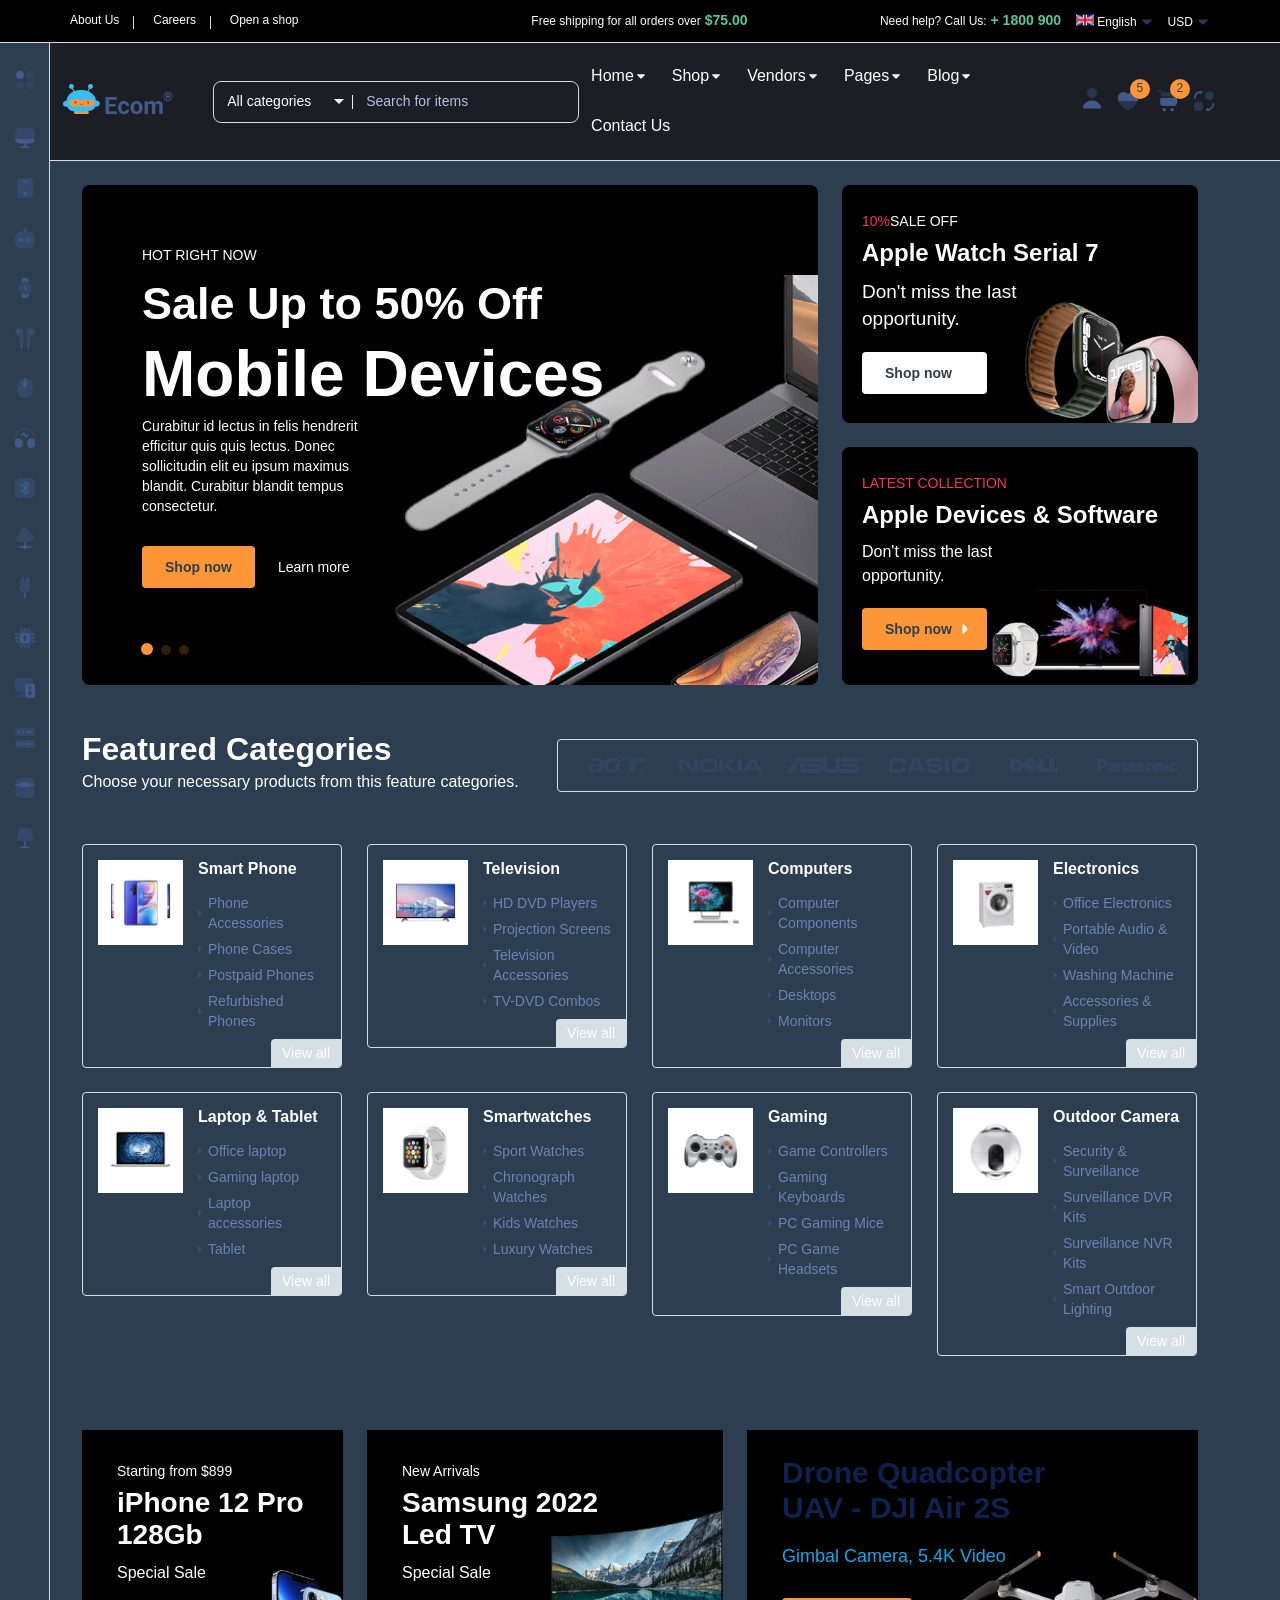
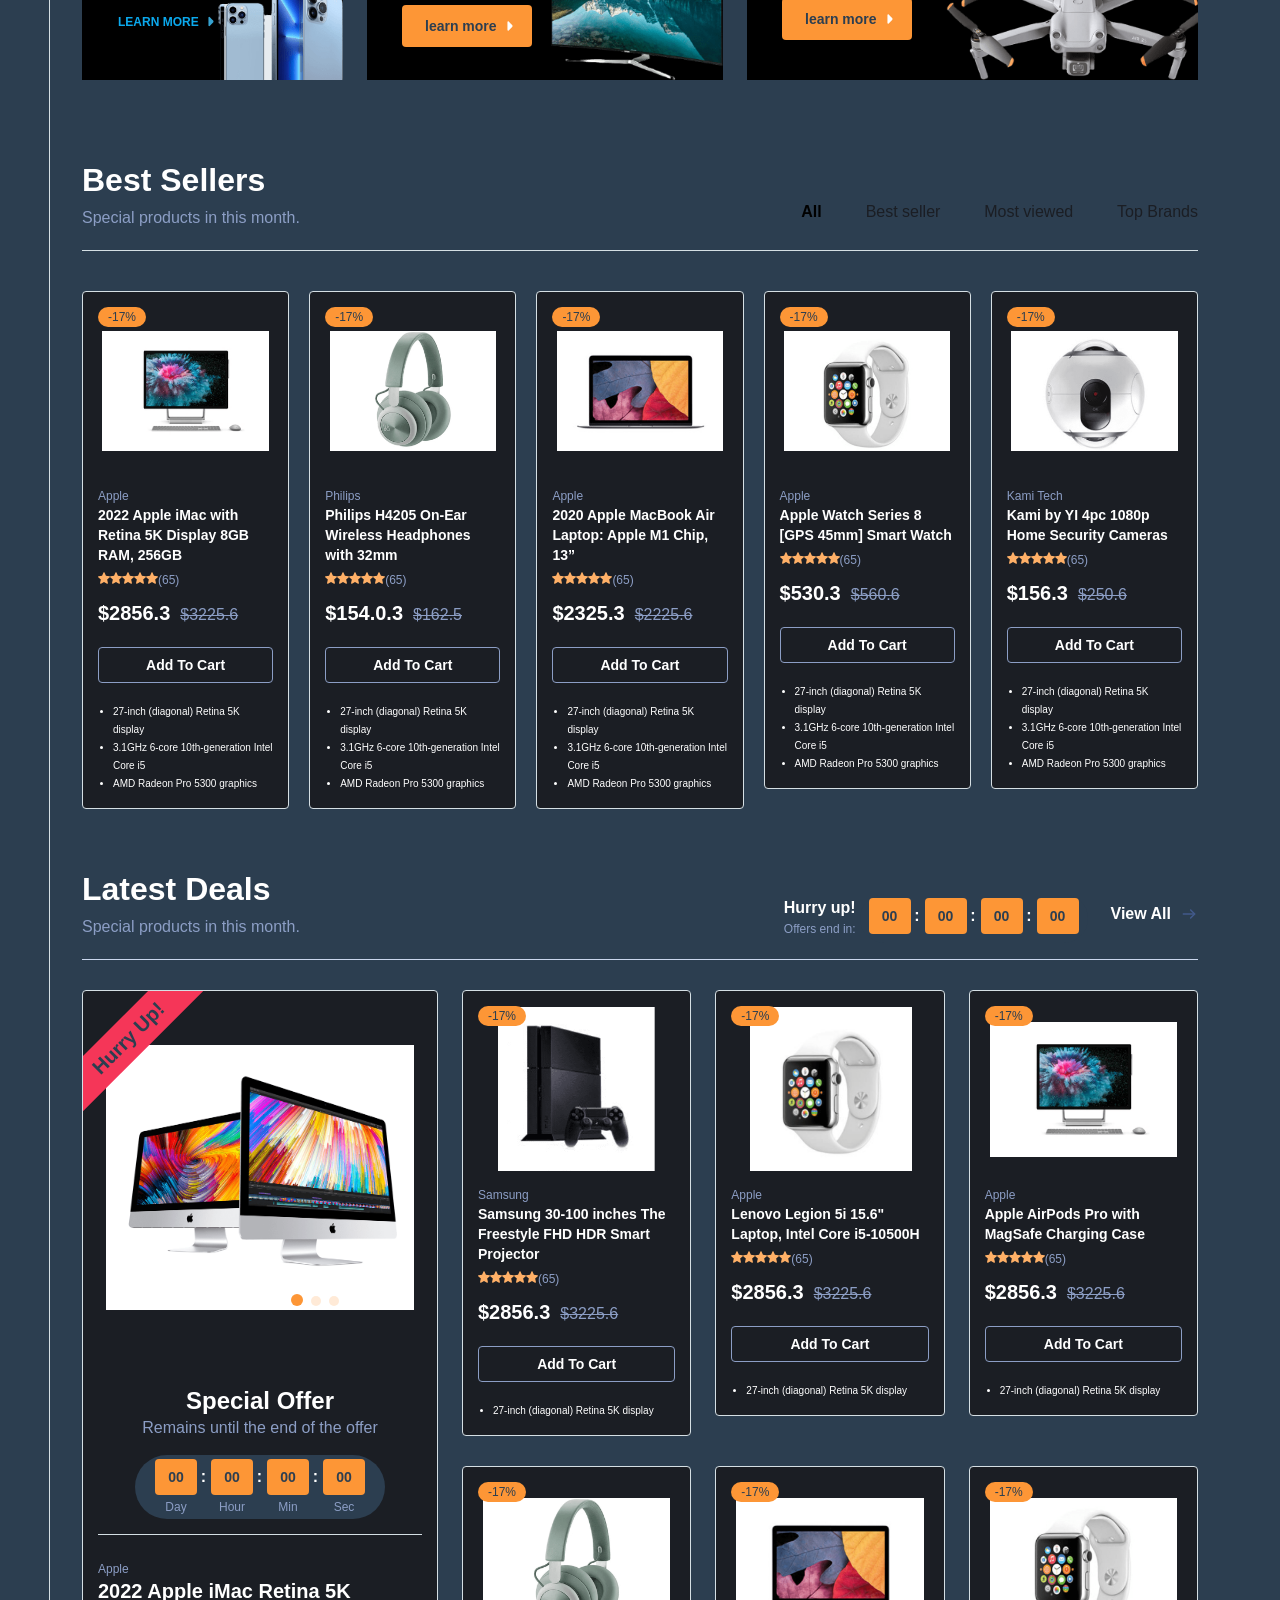
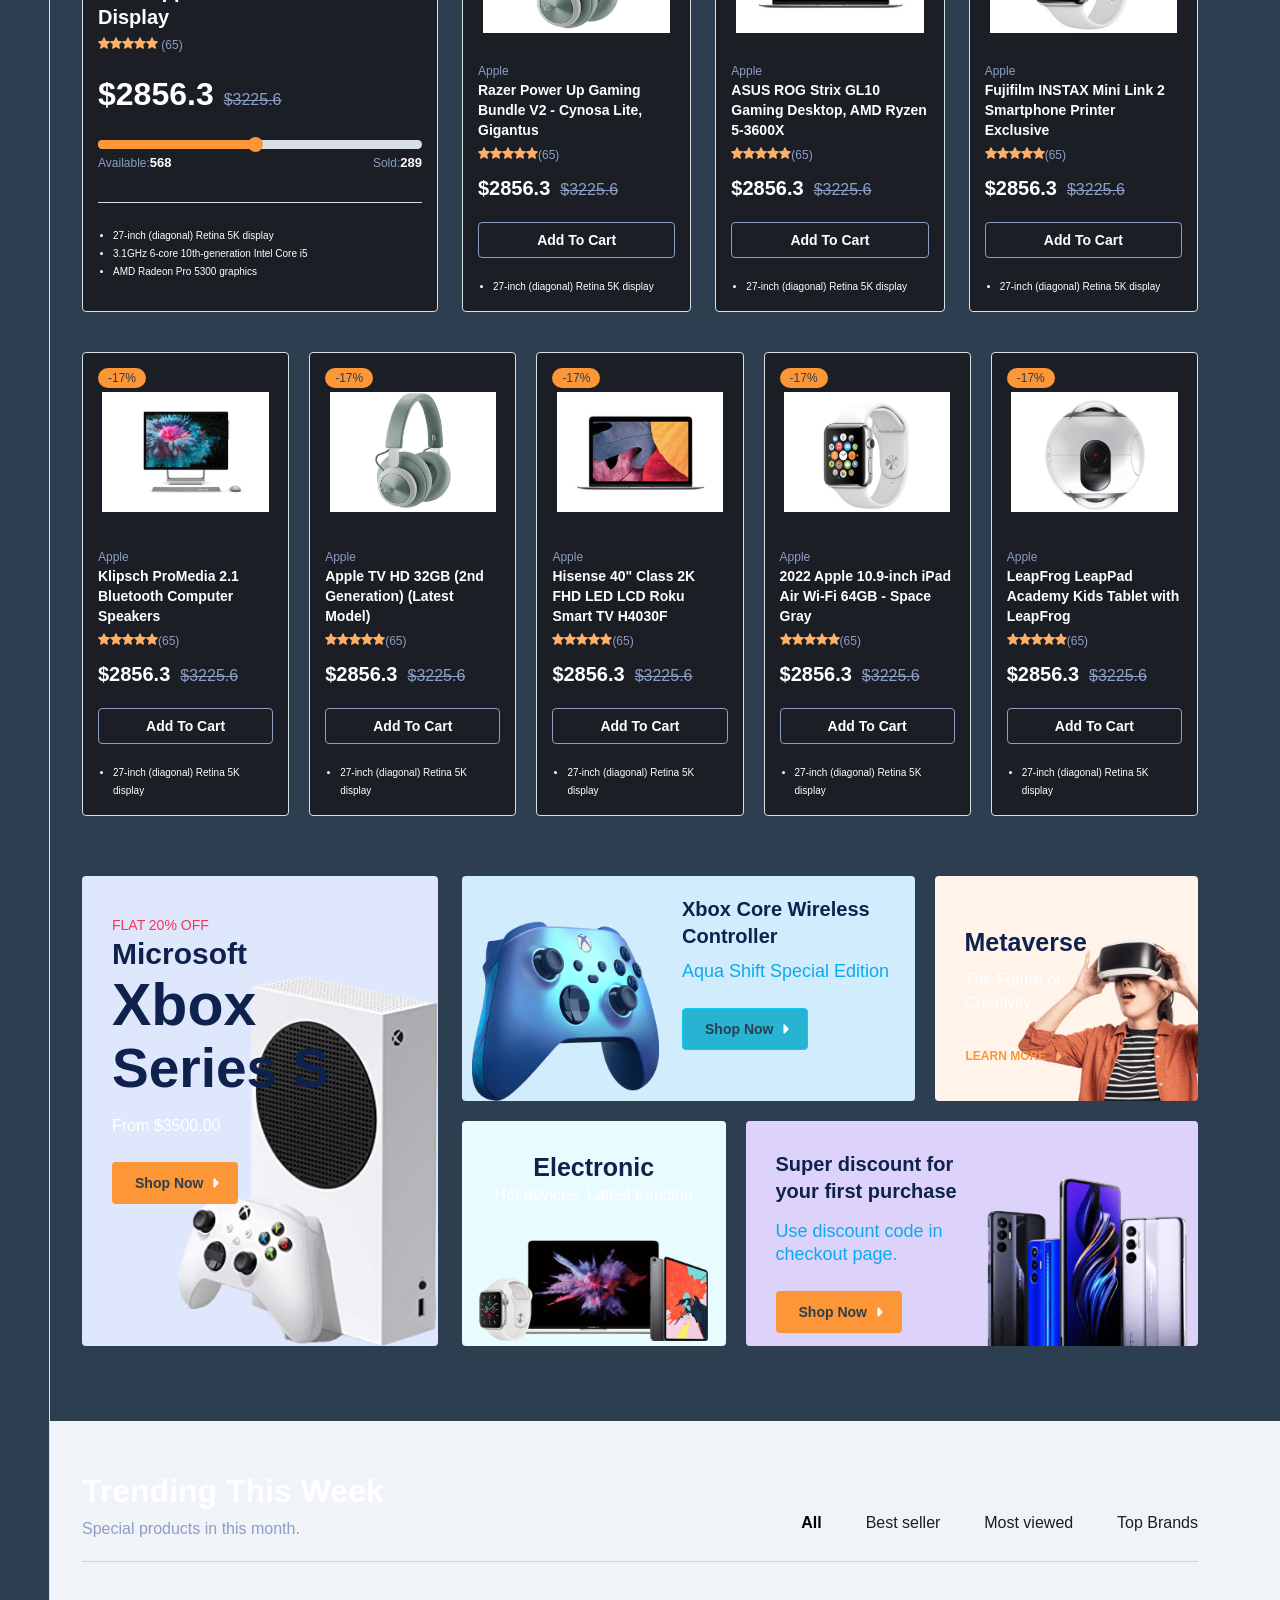
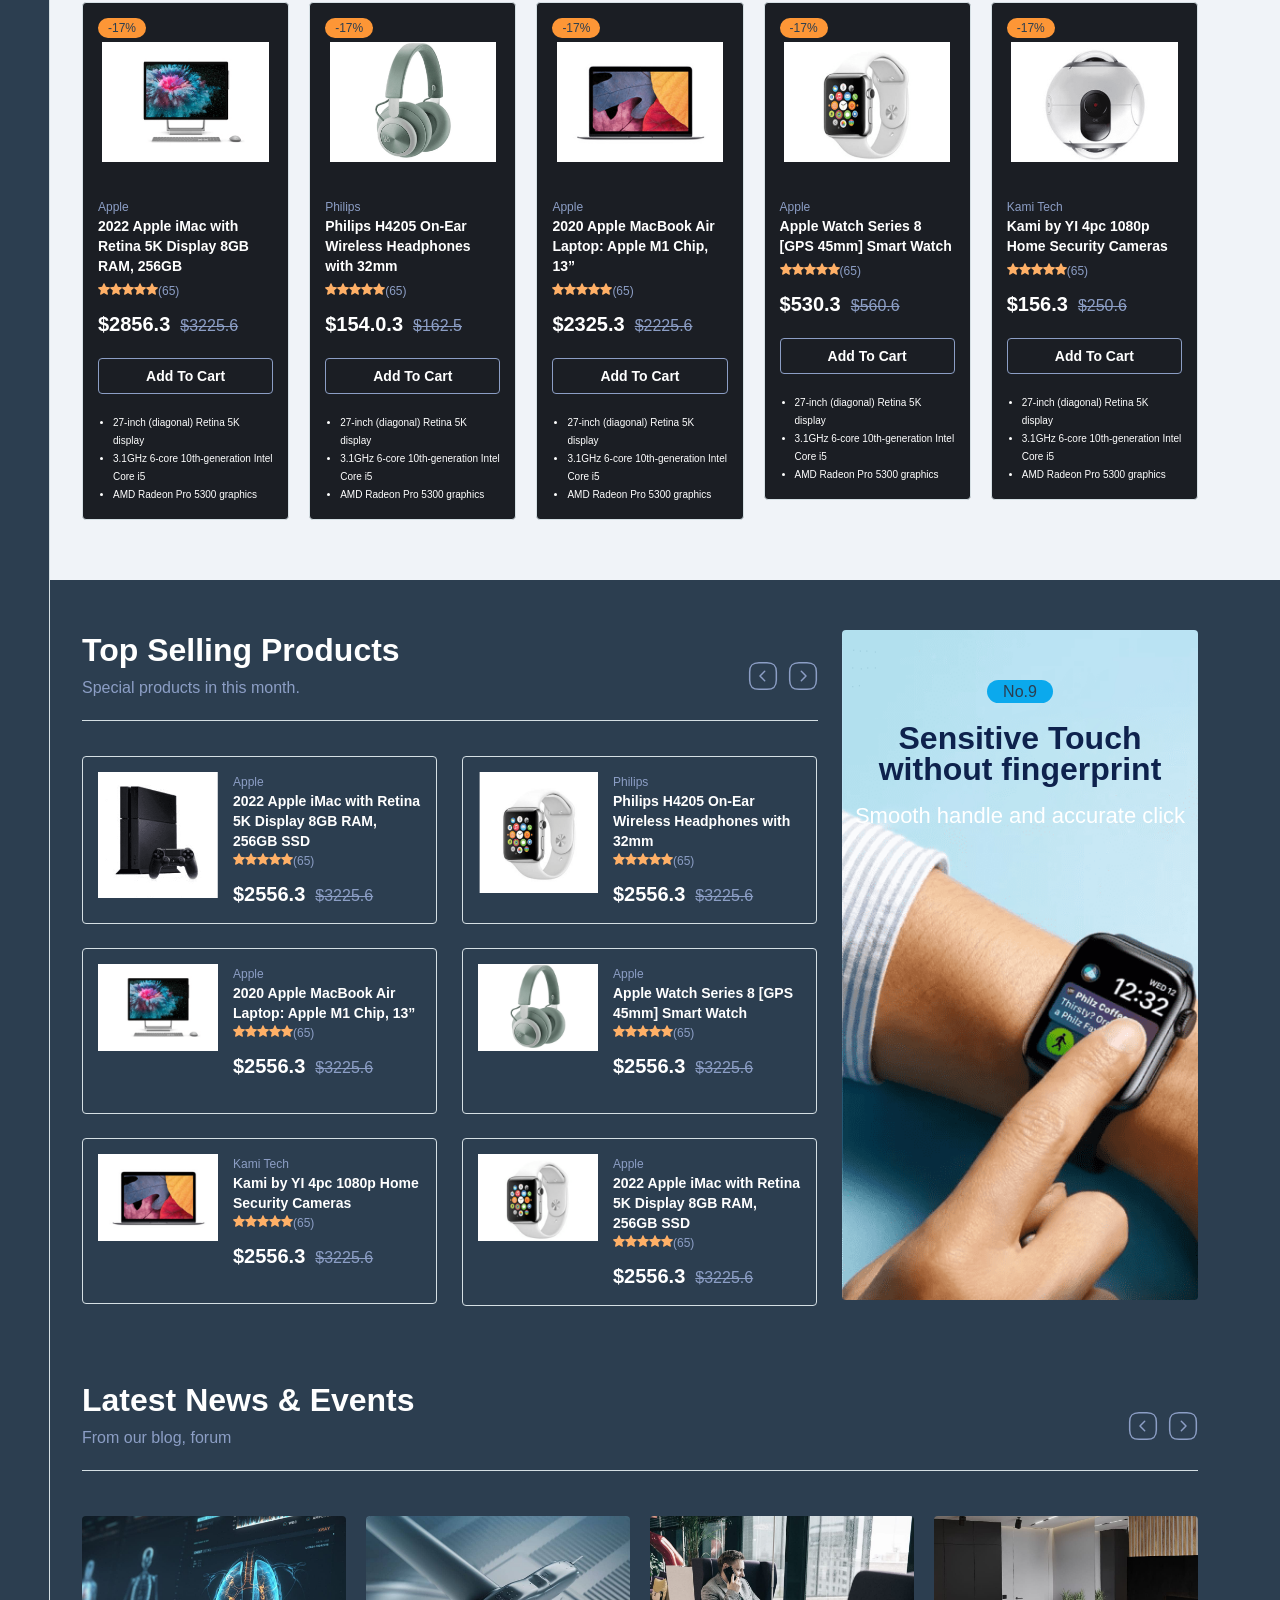
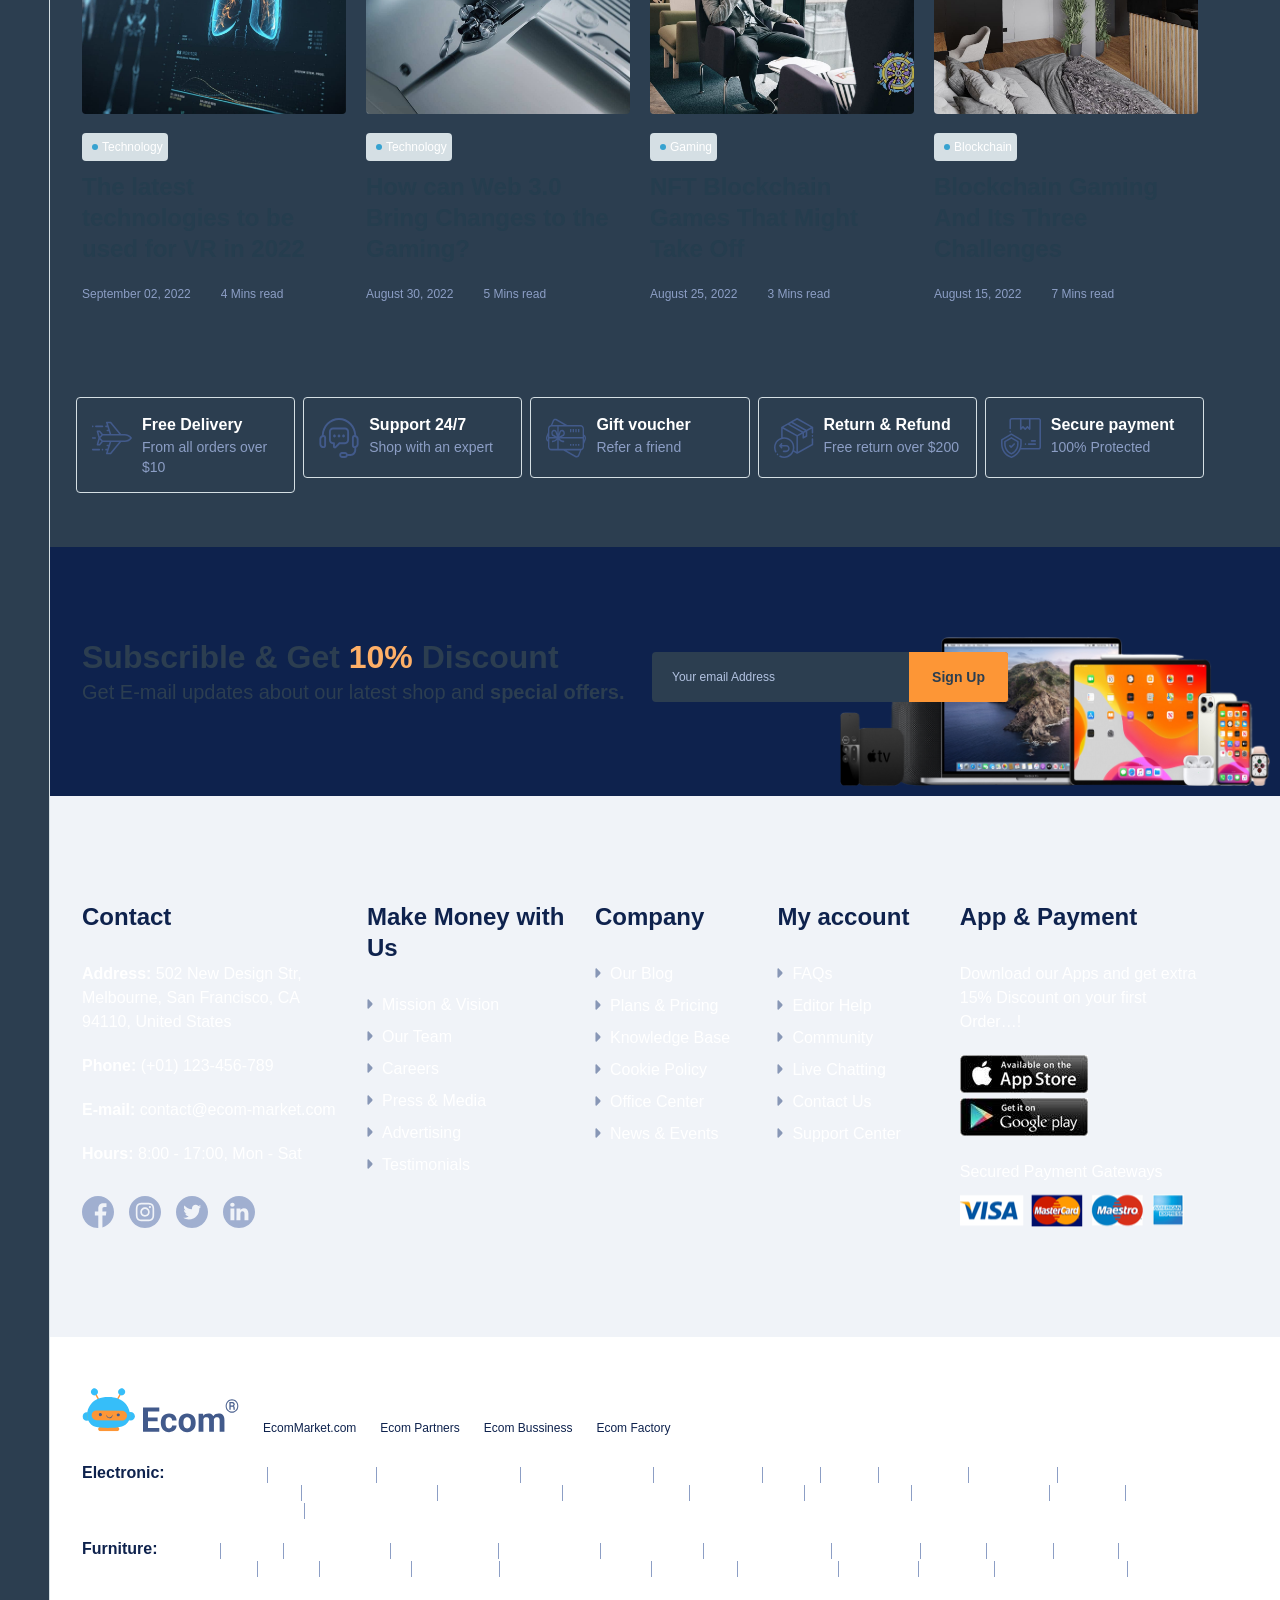
==== commit e1ac6a2b: "json, carpeta conect y admin hice algunos json en español para entender como funcionan *recordatorio" ====
--- a/1.HTML_Template_Frontend_LTR/index.html
+++ b/1.HTML_Template_Frontend_LTR/index.html
@@ -98,7 +98,7 @@
                       <li><a href="index-7.html">Homepage - 7</a></li>
                       <li><a href="index-8.html">Homepage - 8</a></li>
                       <li><a href="index-9.html">Homepage - 9</a></li>
-                      <li><a href="index-10.html">Homepage - 10</a></li>
+                      <li><a href="index-10.php">Homepage - 10</a></li>
                     </ul>
                   </li>
                   <li class="has-children"><a href="shop-grid.html">Shop</a>
--- a/1.HTML_Template_Frontend_LTR/assets/css/style.css
+++ b/1.HTML_Template_Frontend_LTR/assets/css/style.css
@@ -125,14 +125,13 @@
 }
 
 :root {
-  --primary-color: #cccccc;/*#c08000*/
-  --primary-color-rgb: rgb(204, 204, 204);
-  --secondary-color: #1e1d1d;/*#fbae17*/
-  --secondary-color-rgb: rgb(30, 29, 29);
-  --tercery-color: #425A8B;
-  --tercery-color-rgb: rgb(66, 90, 139);
-
-
+  --primary-color: #2c3e50;
+  --primary-color-rgb: rgb(44, 62, 80);
+  --secondary-color: #1b1e24;
+  --secondary-color-rgb: rgb(27, 30, 36);
+  --tercery-color: #fff;
+  --tercery-color-rgb: rgb(255, 255, 255);
+  --negro-color: #000;
   --primary-size: "DM Sans", sans-serif;
 }
 
@@ -487,127 +486,127 @@
 }
 
 .bg-1 {
-  background-color: #EAE4E9;
+  background-color: var(--negro-color);
 }
 
 .bg-2 {
-  background-color: #FFF3EA;
+  background-color: var(--negro-color);
 }
 
 .bg-3 {
-  background-color: #FFF2F3;
+  background-color: var(--negro-color);
 }
 
 .bg-4 {
-  background-color: #FFF1F6 !important;
+  background-color: var(--negro-color) !important;
 }
 
 .bg-5 {
-  background-color: #DBECE5;
+  background-color: var(--negro-color);
 }
 
 .bg-6 {
-  background-color: #E8FCFF !important;
+  background-color: var(--negro-color) !important;
 }
 
 .bg-7 {
-  background-color: #F0EFEB;
+  background-color: var(--negro-color);
 }
 
 .bg-8 {
-  background-color: #DFE7FD;
+  background-color: var(--negro-color);
 }
 
 .bg-9 {
-  background-color: #D1ECFD !important;
+  background-color: var(--negro-color) !important;
 }
 
 .bg-10 {
-  background-color: #DDD3FA !important;
+  background-color: var(--negro-color) !important;
 }
 
 .bg-11 {
-  background-color: #D4F7FF;
+  background-color: var(--negro-color);
 }
 
 .bg-11-2 {
-  background-color: #DCF4E0;
+  background-color: var(--negro-color);
 }
 
 .bg-11-3 {
-  background-color: #F7E5D5;
+  background-color: var(--negro-color);
 }
 
 .bg-12 {
-  background-color: #D9D9D9;
+  background-color: var(--negro-color);
 }
 
 .bg-13 {
-  background-color: #FFF4F6;
+  background-color: var(--negro-color);
 }
 
 .bg-14 {
-  background-color: #E0F2EE;
+  background-color: var(--negro-color);
 }
 
 .bg-15 {
-  background-color: #5C74A6;
+  background-color: var(--negro-color);
 }
 
 .bg-16 {
-  background-color: #C8DCE8;
+  background-color: var(--negro-color);
 }
 
 .bg-17 {
-  background-color: #C4E3D6;
+  background-color: var(--negro-color);
 }
 
 .bg-18 {
-  background-color: #A4EEE1;
+  background-color: var(--negro-color);
 }
 
 .bg-19 {
-  background-color: #CBE9FF;
+  background-color: var(--negro-color);
 }
 
 .bg-20 {
-  background-color: #FFD5C8;
+  background-color: var(--negro-color);
 }
 
 .bg-21 {
-  background-color: #CAEFDF;
+  background-color: var(--negro-color);
 }
 
 .bg-22 {
-  background-color: #B8F2FF;
+  background-color: var(--negro-color);
 }
 
 .bg-26 {
-  background-color: #FFF5DB;
+  background-color: var(--negro-color);
 }
 
 .bg-27 {
-  background-color: #F5ECDD !important;
+  background-color: var(--negro-color) !important;
 }
 
 .bg-28 {
-  background-color: #BAD0E7 !important;
+  background-color: var(--negro-color) !important;
 }
 
 .bg-29 {
-  background-color: #FFDEBF !important;
+  background-color: var(--negro-color) !important;
 }
 
 .bg-30 {
-  background-color: #D6EFF2 !important;
+  background-color: var(--negro-color) !important;
 }
 
 .bg-31 {
-  background-color: #F8FAFF !important;
+  background-color: var(--negro-color) !important;
 }
 
 .bg-32 {
-  background-color: #F9F9F9 !important;
+  background-color: var(--negro-color) !important;
 }
 
 .bg-white {
@@ -982,6 +981,10 @@
   color: #8C9EC5;
 }
 
+.color-black {
+  color: #000;
+}
+
 .color-gray-700 {
   color: #6B83B6;
 }
@@ -1296,7 +1299,7 @@
   color: var(--tercery-color);
 }
 .btn.btn-trend {
-  border: 1px solid #D5DFE4;
+  border: 1px solid #000;
   height: 30px;
   width: 30px;
   background: #fff url(../imgs/template/icons/trend.svg) no-repeat center;
@@ -1310,7 +1313,7 @@
   background: var(--primary-color) url(../imgs/template/icons/trend-hover.svg) no-repeat center;
 }
 .btn.btn-wishlist {
-  border: 1px solid #D5DFE4;
+  border: 1px solid #000;
   height: 30px;
   width: 30px;
   background: #fff url(../imgs/template/icons/wishlist.svg) no-repeat center;
@@ -1326,7 +1329,7 @@
   background: var(--primary-color) url(../imgs/template/icons/wishlist-hover.svg) no-repeat center;
 }
 .btn.btn-compare {
-  border: 1px solid #D5DFE4;
+  border: 1px solid #000;
   height: 30px;
   width: 30px;
   background: #fff url(../imgs/template/icons/compare.svg) no-repeat center;
@@ -1341,7 +1344,7 @@
   background: var(--primary-color) url(../imgs/template/icons/compare-hover.svg) no-repeat center;
 }
 .btn.btn-quickview {
-  border: 1px solid #D5DFE4;
+  border: 1px solid #000;
   height: 30px;
   width: 30px;
   background: #fff url(../imgs/template/icons/view.svg) no-repeat center;
@@ -1449,7 +1452,7 @@
   background-image: url(../imgs/page/shop/filter.svg);
   background-repeat: no-repeat;
   background-position: 15px 12px;
-  background-color: #EBF0F3;
+  /* background-color: #EBF0F3; */
   padding: 8px 10px 8px 37px;
   border-radius: 4px;
 }
@@ -1682,11 +1685,11 @@
 }
 
 .cb-container .text-small {
-  color: #8C9EC5;
+  color: var(--tercery-color);
 }
 
 .cb-container input:checked ~ .text-small {
-  color: #0E224D;
+  color: #ccc;
 }
 
 .checkmark:after {
@@ -2276,7 +2279,7 @@
 }
 .card-grid-style-3 .card-grid-inner {
   border-radius: 4px;
-  background-color: #fff;
+  background-color: #1b1e24;
   border: 1px solid #D5DFE4;
   padding: 15px;
   position: relative;
@@ -3387,7 +3390,7 @@
   border-radius: 0 0 4px 4px;
   padding: 8px 0px 8px 0;
   box-shadow: 0;
-  background-color: #fff;
+  background-color: var(--secondary-color);
   border: 1px solid #D5DFE4;
 }
 .header .main-menu li ul li {
@@ -4790,6 +4793,7 @@
 
 .p-30 {
   padding: 30px !important;
+  background: var(--primary-color);
 }
 
 .p-40 {
@@ -7360,7 +7364,7 @@
 }
 
 .home7-style .card-grid-inner .image-box {
-  background-color: var(--primary-color);
+  background-color: var(--tercery-color);
 }
 
 .mw-newsletter {
@@ -7800,7 +7804,7 @@
 }
 
 .list-products-home10 .home7-style .image-box {
-  background-color: #DBECE5;
+  background-color: var(--tercery-color);
 }
 
 .banner-small-home10 {
@@ -9373,9 +9377,11 @@
 .sidebar-border .sidebar-head {
   border-bottom: 1px solid #DDE4F0;
   padding: 22px 23px 18px 23px;
+  background: var(--secondary-color);
 }
 .sidebar-border .sidebar-content {
   padding: 22px;
+  background: var(--secondary-color);
 }
 
 .list-nav-arrow li {
@@ -9403,7 +9409,7 @@
   color: #FD9636;
 }
 .list-nav-arrow li a .number {
-  background-color: #F0F3F8;
+  /* background-color: #F0F3F8; */
   border-radius: 7px;
   font-size: 12px;
   line-height: 18px;
@@ -9440,7 +9446,7 @@
   line-height: 18px;
   border-radius: 7px;
   font-weight: 500;
-  background: #F0F3F8;
+  /* background: #F0F3F8; */
   color: var(--tercery-color);
 }
 
@@ -9574,7 +9580,7 @@
   vertical-align: middle;
 }
 .border-1-right::before {
-  content: "";
+  /* content: ""; */
   height: 34px;
   width: 1px;
   background-color: #D5DFE4;
@@ -10908,4 +10914,14 @@
 .page-content p {
   margin-bottom: 15px;
 }
-/*# sourceMappingURL=style.css.map */+/*# sourceMappingURL=style.css.map */
+
+@media screen and (max-width: 768px) {
+  .filtro{
+    height: 40px;
+  }
+
+  .filtro_barra{
+    margin-bottom: 10px;
+  }
+}
